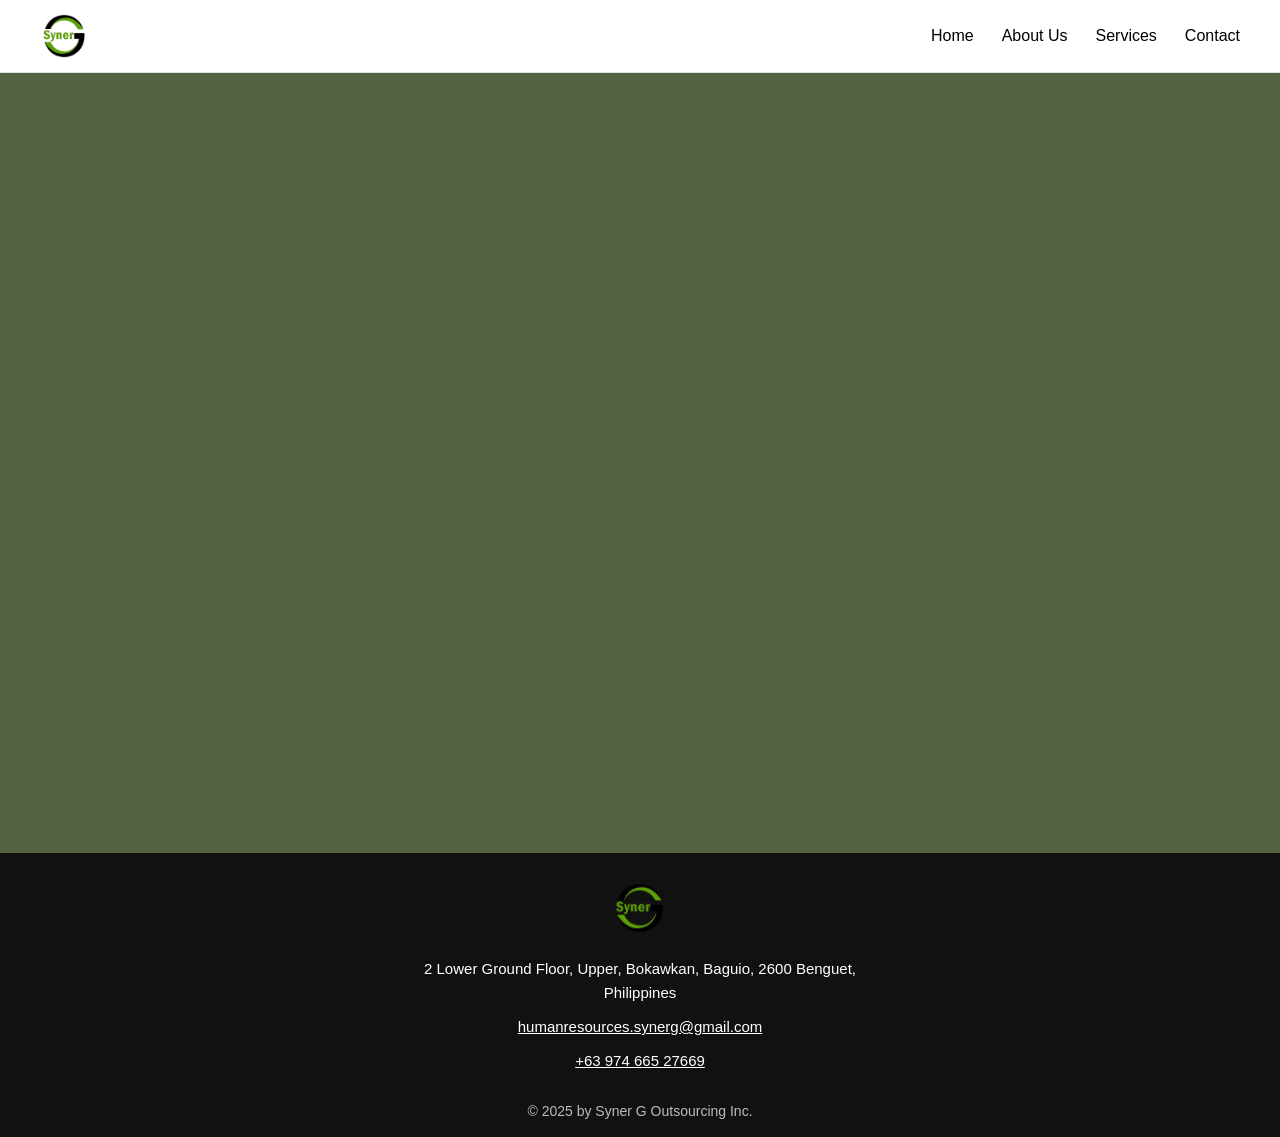
==== pages/index.html @ f69adabb "Updated" ====
<!DOCTYPE html>
<html lang="en">
  <head>
    <meta charset="UTF-8" />
    <meta name="viewport" content="width=device-width, initial-scale=1.0" />
    <title>Syner G Outsourcing Inc.</title>

    <link rel="stylesheet" href="../styles/dashboard.css" />
    <link rel="stylesheet" href="../styles/main.css" />
    <script defer src="../scripts/main.js"></script>
  </head>

  <body>
    <header class="site-header">
      <div class="header-container">
        <div class="logo">
          <img src="logo.png" alt="Syner G Outsourcing Inc. Logo" />
        </div>

        <button class="menu-btn" aria-label="Open menu">☰</button>

        <nav class="nav-menu">
          <button class="drawer-close" aria-label="Close menu">→</button>
          <a>Home</a>
          <a href="about.html">About Us</a>
          <a href="services.html">Services</a>
          <a href="contact.html">Contact</a>
        </nav>
      </div>
    </header>

    <!-- EMPTY BODY AREA (shows dark green background) -->
    <main class="page-spacer"></main>

    <footer class="site-footer">
      <div class="footer-container">
        <div class="footer-logo">
          <img src="logo.png" alt="Syner G Outsourcing Inc. Logo" />
        </div>

        <div class="footer-details">
          <p>
            2 Lower Ground Floor, Upper, Bokawkan, Baguio, 2600 Benguet,<br />
            Philippines
          </p>

          <p>
            <a href="mailto:humanresources.synerg@gmail.com">
              humanresources.synerg@gmail.com
            </a>
          </p>

          <p>
            <a href="tel:+6397466527669">+63 974 665 27669</a>
          </p>
        </div>

        <div class="footer-copy">
          <p>© 2025 by Syner G Outsourcing Inc.</p>
        </div>
      </div>
    </footer>
  </body>
</html>
---- styles/dashboard.css ----
/* ===== Base / Reset ===== */
* {
  margin: 0;
  padding: 0;
  box-sizing: border-box;
}

html { scroll-behavior: smooth; }

body {
  font-family: Arial, sans-serif;
  background-color: #536341; /* DARK GREEN BODY */
}

/* ===== Header ===== */
.site-header {
  background: #fff; /* WHITE header */
  padding: 14px 22px;
  border-bottom: 1px solid #e0e0e0;
}

.header-container {
  max-width: 1200px;
  margin: 0 auto;
  display: flex;
  align-items: center;
  justify-content: space-between;
  gap: 16px;
}

/* Logo */
.logo img {
  height: 44px;
  width: auto;
  display: block;
}

/* Desktop Navigation */
.nav-menu {
  display: flex;
  align-items: center;
  gap: 28px;
}

.nav-menu a {
  color: #000; /* BLACK text */
  text-decoration: none;
  font-size: 16px;
  font-weight: 500;
  white-space: nowrap;
}

.nav-menu a:hover {
  color: #536341; /* dark green hover */
}

/* Hamburger Button */
.menu-btn {
  display: none;
  background: transparent;
  border: 0;
  color: #000; /* BLACK burger */
  font-size: 28px;
  cursor: pointer;
  line-height: 1;
}

/* Hide drawer close button by default (desktop/fullscreen) */
.drawer-close {
  display: none;
}

.page-spacer {
  min-height: calc(100vh - 120px); /* MORE green body space */
}


/* ===== Footer ===== */
.site-footer {
  background: #111;
  color: #fff;
  padding: 30px 22px 18px; /* SHORTER footer */
}


.footer-container {
  max-width: 1200px;
  margin: 0 auto;
  text-align: center;
}

.footer-logo img {
  height: 50px;
  margin-bottom: 20px;
}

.footer-details p {
  margin-bottom: 10px;
  font-size: 15px;
  line-height: 1.6;
}

.footer-details a {
  color: #fff;
  text-decoration: underline;
}

.footer-details a:hover {
  color: #00bcd4;
}

.footer-copy {
  margin-top: 30px;
  font-size: 14px;
  color: #bbb;
}

/* ===== Responsive Footer ===== */
@media (max-width: 768px) {
  .site-footer {
    padding: 50px 16px 25px;
  }

  .footer-details p {
    font-size: 14px;
  }
}

/* ===== Arrow Slide Animation ===== */
@keyframes arrow-slide {
  0%   { transform: translateX(0); }
  40%  { transform: translateX(6px); }
  70%  { transform: translateX(-3px); }
  100% { transform: translateX(0); }
}

/* ===== Mobile Glass Drawer ===== */
@media (max-width: 768px) {

  .menu-btn { display: block; }

  /* Drawer */
  .nav-menu {
    position: fixed;
    top: 0;
    right: 0;

    height: 100vh;
    width: 260px;

    /* GLASS EFFECT (lighter) */
    background: rgba(0, 0, 0, 0.30);
    backdrop-filter: blur(18px);
    -webkit-backdrop-filter: blur(18px);

    padding: 90px 20px 20px;
    display: flex;
    flex-direction: column;
    gap: 18px;

    /* Closed state */
    transform: translateX(100%);
    transition: transform 0.35s ease;

    border-left: 1px solid rgba(255, 255, 255, 0.15);
    box-shadow: -10px 0 30px rgba(0, 0, 0, 0.5);

    z-index: 9999;
  }

  /* Open drawer */
  .nav-menu.open {
    transform: translateX(0);
  }

  /* Mobile links in drawer */
  .nav-menu a {
    color: #fff;
    font-size: 18px;
    padding: 6px 0;
  }

  /* ===== Drawer Close Arrow ===== */
  .nav-menu .drawer-close {
    display: block;
    position: absolute;
    top: 20px;
    left: 16px;

    background: transparent;
    border: none;
    color: #fff;
    font-size: 26px;
    cursor: pointer;

    padding: 6px 10px;
    border-radius: 8px;

    /* hidden while drawer is closed */
    opacity: 0;
    pointer-events: none;

    transition: opacity 0.2s ease;
  }

  /* Arrow visible ONLY when drawer is open */
  .nav-menu.open .drawer-close {
    opacity: 1;
    pointer-events: auto;
    animation: arrow-slide 1.6s ease-in-out infinite;
  }

  .nav-menu.open .drawer-close:hover {
    animation-play-state: paused;
    background: rgba(255, 255, 255, 0.15);
  }
}
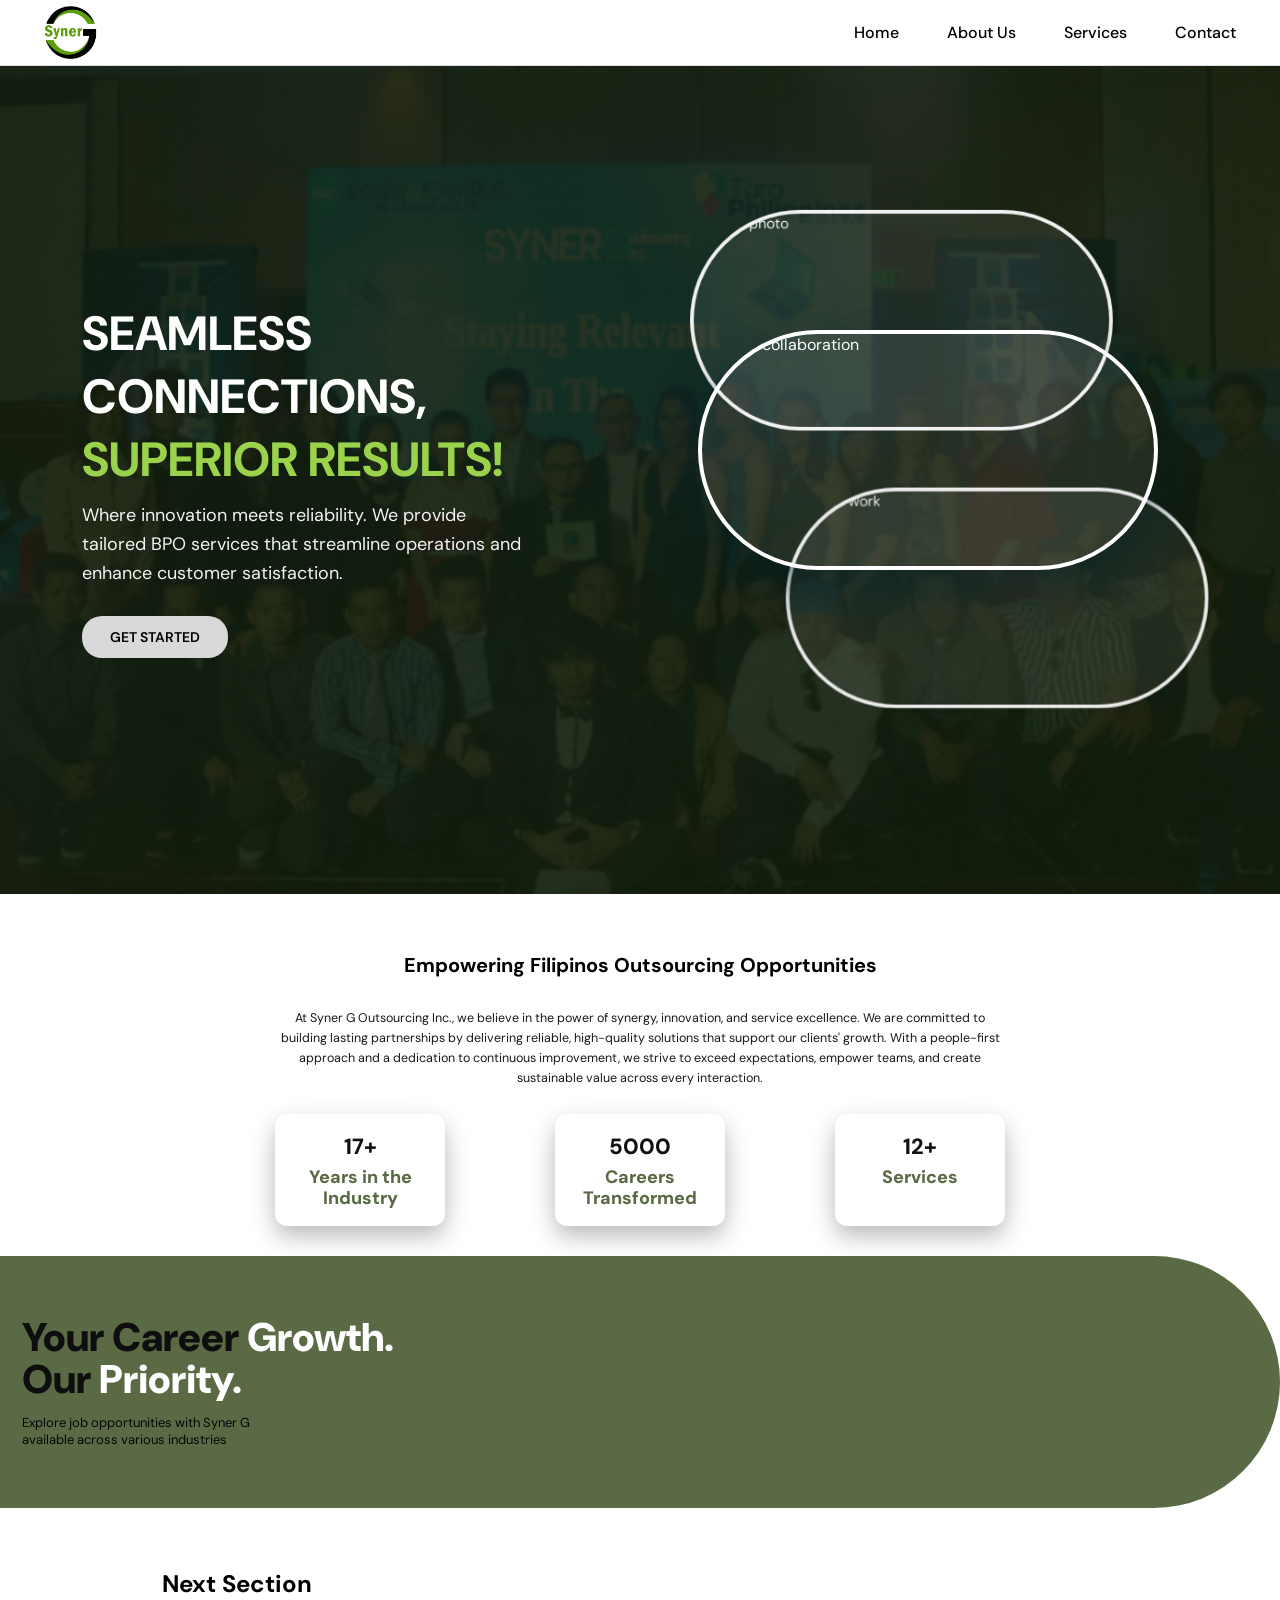
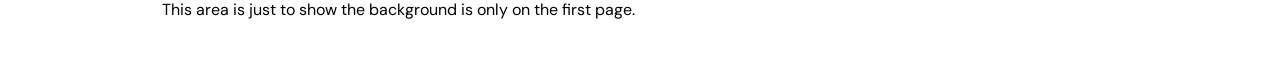
==== commit 4876bf28: "updated website frontend" ====
--- a/pages/index.html
+++ b/pages/index.html
@@ -5,12 +5,132 @@
     <meta name="viewport" content="width=device-width, initial-scale=1.0" />
     <title>Syner G Outsourcing Inc.</title>
 
+    <!-- DM Sans -->
+    <link rel="preconnect" href="https://fonts.googleapis.com" />
+    <link rel="preconnect" href="https://fonts.gstatic.com" crossorigin />
+    <link
+      href="https://fonts.googleapis.com/css2?family=DM+Sans:wght@400;500;600;700&display=swap"
+      rel="stylesheet"
+    />
+
+    <!-- Main CSS -->
     <link rel="stylesheet" href="../styles/dashboard.css" />
-    <link rel="stylesheet" href="../styles/main.css" />
+
+    <!-- ===== STACKED OVAL CARD SLIDER CSS ===== -->
+    <style>
+      /* Make hero text + slider side-by-side */
+      .hero-wrapper {
+        display: flex;
+        align-items: center;
+        justify-content: space-between;
+        width: 100%;
+        gap: 40px;
+      }
+
+      .l-realise-slider-card-block {
+        position: relative;
+        transform-style: preserve-3d;
+        perspective: 900px;
+
+        margin-top: 140px; /* ✅ moves the whole stack down */
+      }
+
+      /* Wrap with enough space for stacked layout */
+      .card-block-wrap {
+        position: relative;
+        width: 560px;
+        height: 440px;
+        transform-style: preserve-3d;
+      }
+
+      /* Cards */
+      .card {
+        position: absolute;
+        width: 460px;
+        height: 240px;
+
+        /* Oval / pill like Figma */
+        border-radius: 9999px;
+
+        overflow: hidden;
+        cursor: pointer;
+
+        transition: transform 0.6s ease, box-shadow 0.4s ease, filter 0.4s ease;
+        will-change: transform;
+
+        /* soft outline like design */
+        border: 4px solid rgb(255, 255, 255);
+        background: rgba(255, 255, 255, 0.08);
+      }
+
+      .card img {
+        width: 100%;
+        height: 100%;
+        object-fit: cover;
+      }
+
+      /* ===== STACKED POSITIONS ===== */
+      .pos-top {
+        transform: translate3d(-30px, -140px, -40px) scale(0.96);
+        z-index: 1;
+        filter: brightness(0.95);
+        box-shadow: none;
+      }
+
+      .pos-mid {
+        transform: translate3d(0px, 0px, 0px) scale(1);
+        z-index: 3;
+        filter: brightness(1);
+        box-shadow: 0 20px 50px rgba(0, 34, 45, 0.5);
+      }
+
+      .pos-bot {
+        transform: translate3d(70px, 150px, -40px) scale(0.96);
+        z-index: 2;
+        filter: brightness(0.92);
+        box-shadow: none;
+      }
+
+      /* ✅ Responsive: stack slider under text */
+      @media (max-width: 992px) {
+        .hero-wrapper {
+          flex-direction: column;
+          align-items: flex-start;
+        }
+
+        .card-block-wrap {
+          margin-top: 30px;
+          width: 100%;
+          max-width: 560px;
+        }
+
+        .card {
+          width: 420px;
+          height: 220px;
+        }
+      }
+
+      @media (max-width: 520px) {
+        .card {
+          width: 330px;
+          height: 190px;
+        }
+
+        .pos-top {
+          transform: translate3d(-10px, -120px, -40px) scale(0.96);
+        }
+        .pos-bot {
+          transform: translate3d(30px, 130px, -40px) scale(0.96);
+        }
+      }
+    </style>
+
+    <!-- Your main.js handles burger menu -->
     <script defer src="../scripts/main.js"></script>
   </head>
 
   <body>
+    <!-- ===== HEADER ===== -->
     <header class="site-header">
       <div class="header-container">
         <div class="logo">
@@ -19,9 +139,9 @@
 
         <button class="menu-btn" aria-label="Open menu">☰</button>
 
-        <nav class="nav-menu">
+        <nav class="nav-menu" aria-label="Main navigation">
           <button class="drawer-close" aria-label="Close menu">→</button>
-          <a>Home</a>
+          <a href="index.html">Home</a>
           <a href="about.html">About Us</a>
           <a href="services.html">Services</a>
           <a href="contact.html">Contact</a>
@@ -29,36 +149,165 @@
       </div>
     </header>
 
-    <!-- EMPTY BODY AREA (shows dark green background) -->
-    <main class="page-spacer"></main>
-
-    <footer class="site-footer">
-      <div class="footer-container">
-        <div class="footer-logo">
-          <img src="logo.png" alt="Syner G Outsourcing Inc. Logo" />
-        </div>
-
-        <div class="footer-details">
-          <p>
-            2 Lower Ground Floor, Upper, Bokawkan, Baguio, 2600 Benguet,<br />
-            Philippines
-          </p>
-
-          <p>
-            <a href="mailto:humanresources.synerg@gmail.com">
-              humanresources.synerg@gmail.com
-            </a>
-          </p>
-
-          <p>
-            <a href="tel:+6397466527669">+63 974 665 27669</a>
-          </p>
-        </div>
-
-        <div class="footer-copy">
-          <p>© 2025 by Syner G Outsourcing Inc.</p>
+    <!-- ===== HERO SECTION ===== -->
+    <section class="first-page">
+      <div class="first-page-content hero-layout">
+        <div class="hero-wrapper">
+          <!-- TEXT -->
+          <div class="hero-text">
+            <h1>
+              SEAMLESS<br />
+              CONNECTIONS,<br />
+              <span>SUPERIOR RESULTS!</span>
+            </h1>
+
+            <p>
+              Where innovation meets reliability. We provide<br />
+              tailored BPO services that streamline operations and<br />
+              enhance customer satisfaction.
+            </p>
+
+            <a href="services.html" class="hero-btn">GET STARTED</a>
+          </div>
+
+          <!-- ===== STACKED OVAL SLIDER ===== -->
+          <div class="l-realise-slider-card-block">
+            <div class="card-block-wrap">
+              <div class="card" id="first">
+                <img
+                  src="https://images.unsplash.com/photo-1522071820081-009f0129c71c?w=1200"
+                  alt="Team collaboration"
+                />
+              </div>
+
+              <div class="card" id="second">
+                <img
+                  src="https://images.unsplash.com/photo-1521737711867-e3b97375f902?w=1200"
+                  alt="Team photo"
+                />
+              </div>
+
+              <div class="card" id="third">
+                <img
+                  src="https://images.unsplash.com/photo-1498050108023-c5249f4df085?w=1200"
+                  alt="Office work"
+                />
+              </div>
+            </div>
+          </div>
         </div>
       </div>
-    </footer>
+    </section>
+
+    <section class="about-figma">
+      <div class="about-panel">
+        <div class="about-inner">
+          <h2 class="about-title">
+            Empowering Filipinos Outsourcing Opportunities
+          </h2>
+
+          <p class="about-desc">
+            At Syner G Outsourcing Inc., we believe in the power of synergy,
+            innovation, and service excellence. We are committed to building
+            lasting partnerships by delivering reliable, high-quality solutions
+            that support our clients' growth. With a people-first approach and a
+            dedication to continuous improvement, we strive to exceed
+            expectations, empower teams, and create sustainable value across
+            every interaction.
+          </p>
+
+          <div class="about-stats">
+            <div class="stat-card">
+              <div class="stat-num">17+</div>
+              <div class="stat-label">Years in the<br />Industry</div>
+            </div>
+
+            <div class="stat-card">
+              <div class="stat-num">5000</div>
+              <div class="stat-label">Careers<br />Transformed</div>
+            </div>
+
+            <div class="stat-card">
+              <div class="stat-num">12+</div>
+              <div class="stat-label">Services</div>
+            </div>
+          </div>
+
+          <div class="about-banner">
+            <h3 class="banner-title">
+              <span class="banner-dark">Your Career</span>
+              <span class="banner-light">Growth.</span><br />
+              <span class="banner-dark">Our</span>
+              <span class="banner-light">Priority.</span>
+            </h3>
+            <p class="banner-sub">
+              Explore job opportunities with Syner G<br />
+              available across various industries
+            </p>
+          </div>
+        </div>
+      </div>
+    </section>
+
+    <!-- Optional next section -->
+    <section class="next-section">
+      <h2>Next Section</h2>
+      <p>This area is just to show the background is only on the first page.</p>
+    </section>
+
+    <!-- ===== STACKED SLIDER JS ===== -->
+    <script>
+      // order = [mid, top, bot]
+      let order = ["first", "second", "third"];
+      let autoRotate;
+
+      function applyPositions() {
+        const [mid, top, bot] = order;
+
+        ["first", "second", "third"].forEach((id) => {
+          const el = document.getElementById(id);
+          el.classList.remove("pos-top", "pos-mid", "pos-bot");
+        });
+
+        document.getElementById(mid).classList.add("pos-mid");
+        document.getElementById(top).classList.add("pos-top");
+        document.getElementById(bot).classList.add("pos-bot");
+      }
+
+      // rotate: top -> mid, bot -> top, mid -> bot (nice alternating cycle)
+      function nextLayout() {
+        order = [order[1], order[2], order[0]];
+        applyPositions();
+      }
+
+      function startAutoRotate() {
+        stopAutoRotate();
+        autoRotate = setInterval(nextLayout, 2500);
+      }
+
+      function stopAutoRotate() {
+        if (autoRotate) clearInterval(autoRotate);
+      }
+
+      // init
+      applyPositions();
+      startAutoRotate();
+
+      // hover brings card to front
+      ["first", "second", "third"].forEach((id) => {
+        document.getElementById(id).addEventListener("mouseenter", () => {
+          stopAutoRotate();
+
+          const others = order.filter((x) => x !== id);
+          order = [id, others[0], others[1]];
+          applyPositions();
+        });
+      });
+
+      // resume on mouse leave
+      document
+        .querySelector(".card-block-wrap")
+        .addEventListener("mouseleave", startAutoRotate);
+    </script>
   </body>
 </html>
--- a/styles/dashboard.css
+++ b/styles/dashboard.css
@@ -8,15 +8,20 @@
 html { scroll-behavior: smooth; }
 
 body {
-  font-family: Arial, sans-serif;
-  background-color: #536341; /* DARK GREEN BODY */
-}
+  font-family: 'DM Sans', sans-serif;
+  min-height: 100vh;
+  background: #fff;
+}
+
 
 /* ===== Header ===== */
 .site-header {
-  background: #fff; /* WHITE header */
-  padding: 14px 22px;
+  background: #fff;
+  padding: 5px 22px;
   border-bottom: 1px solid #e0e0e0;
+  position: sticky;
+  top: 0;
+  z-index: 100;
 }
 
 .header-container {
@@ -30,7 +35,7 @@
 
 /* Logo */
 .logo img {
-  height: 44px;
+  height: 55px;
   width: auto;
   display: block;
 }
@@ -39,11 +44,15 @@
 .nav-menu {
   display: flex;
   align-items: center;
-  gap: 28px;
-}
-
+  gap: 40px;   /* ⬅ more breathing room */
+}
 .nav-menu a {
-  color: #000; /* BLACK text */
+  padding: 8px 4px;
+}
+
+
+.nav-menu a {
+  color: #000;
   text-decoration: none;
   font-size: 16px;
   font-weight: 500;
@@ -51,7 +60,7 @@
 }
 
 .nav-menu a:hover {
-  color: #536341; /* dark green hover */
+  color: #536341;
 }
 
 /* Hamburger Button */
@@ -59,74 +68,17 @@
   display: none;
   background: transparent;
   border: 0;
-  color: #000; /* BLACK burger */
+  color: #000;
   font-size: 28px;
   cursor: pointer;
-  line-height: 1;
-}
-
-/* Hide drawer close button by default (desktop/fullscreen) */
+}
+
+/* Close button hidden on desktop */
 .drawer-close {
   display: none;
 }
 
-.page-spacer {
-  min-height: calc(100vh - 120px); /* MORE green body space */
-}
-
-
-/* ===== Footer ===== */
-.site-footer {
-  background: #111;
-  color: #fff;
-  padding: 30px 22px 18px; /* SHORTER footer */
-}
-
-
-.footer-container {
-  max-width: 1200px;
-  margin: 0 auto;
-  text-align: center;
-}
-
-.footer-logo img {
-  height: 50px;
-  margin-bottom: 20px;
-}
-
-.footer-details p {
-  margin-bottom: 10px;
-  font-size: 15px;
-  line-height: 1.6;
-}
-
-.footer-details a {
-  color: #fff;
-  text-decoration: underline;
-}
-
-.footer-details a:hover {
-  color: #00bcd4;
-}
-
-.footer-copy {
-  margin-top: 30px;
-  font-size: 14px;
-  color: #bbb;
-}
-
-/* ===== Responsive Footer ===== */
-@media (max-width: 768px) {
-  .site-footer {
-    padding: 50px 16px 25px;
-  }
-
-  .footer-details p {
-    font-size: 14px;
-  }
-}
-
-/* ===== Arrow Slide Animation ===== */
+/* ===== Arrow Animation ===== */
 @keyframes arrow-slide {
   0%   { transform: translateX(0); }
   40%  { transform: translateX(6px); }
@@ -134,84 +86,296 @@
   100% { transform: translateX(0); }
 }
 
-/* ===== Mobile Glass Drawer ===== */
+/* ===== FIRST PAGE BACKGROUND (BLUR + GREEN TINT) ===== */
+.first-page {
+  position: relative;
+  min-height: calc(100vh - 72px);
+  overflow: hidden;
+}
+
+/* ===== HERO LAYOUT ===== */
+.hero-layout {
+  display: flex;
+  align-items: center;
+  justify-content: flex-start;
+
+  padding-left: 0;      /* remove padding */
+  margin-left: 60px;    /* ✅ balanced left spacing */
+}
+
+
+.hero-text {
+  max-width: 520px;
+  text-align: left;
+}
+
+.hero-text h1,
+.hero-text p {
+  text-align: left;
+}
+
+.hero-text h1 span {
+  color: #9AD24B;
+}
+
+/* Paragraph */
+.hero-text p {
+  font-size: 16px;
+  line-height: 1.6;
+  opacity: 0.95;
+  margin-bottom: 28px;
+}
+
+/* Button */
+.hero-btn {
+  display: inline-block;
+  padding: 12px 28px;
+  background: #d9d9d9;
+  color: #000;
+  font-size: 14px;
+  font-weight: 600;
+  border-radius: 20px;
+  text-decoration: none;
+  transition: all 0.3s ease;
+}
+
+.hero-btn:hover {
+  background: #9AD24B;
+  color: #000;
+  transform: translateY(-1px);
+}
+
+/* Background image (blurred) */
+.first-page::before {
+  content: "";
+  position: absolute;
+  inset: 0;
+  background-image: url("../pictures/event.jpg");
+  background-size: cover;
+  background-position: center;
+  background-repeat: no-repeat;
+  filter: blur(1px);
+  transform: scale(1.06);
+  z-index: 0;
+}
+
+/* Green tint overlay */
+.first-page::after {
+  content: "";
+  position: absolute;
+  inset: 0;
+  background: rgba(17, 30, 13, 0.9);
+  z-index: 1;
+}
+
+/* Content stays sharp */
+.first-page-content {
+  position: relative;
+  z-index: 2;
+  min-height: calc(100vh - 72px);
+  padding: 40px 22px;
+
+  display: flex;
+  flex-direction: column;
+
+  align-items: flex-start;  /* ✅ was center */
+  justify-content: center;
+
+  text-align: left;         /* ✅ was center */
+  color: #fff;
+}
+
+.first-page-content h1 {
+  font-size: clamp(28px, 4vw, 48px);
+  margin-bottom: 10px;
+}
+
+.first-page-content p {
+  font-size: clamp(14px, 2vw, 18px);
+  opacity: 0.95;
+}
+
+/* Optional next section */
+.next-section {
+  padding: 60px 22px;
+  max-width: 1000px;
+  margin: 0 auto;
+}
+
+/* ✅ MOBILE ONLY */
 @media (max-width: 768px) {
-
-  .menu-btn { display: block; }
-
-  /* Drawer */
+  .hero-layout {
+    justify-content: flex-start;
+    margin-left: 24px;   /* ✅ comfortable mobile margin */
+    margin-right: 16px;
+  }
+  
+
+  .hero-text {
+    text-align: left;
+  }
+
+  .menu-btn {
+    display: block;
+  }
+
   .nav-menu {
     position: fixed;
     top: 0;
     right: 0;
-
     height: 100vh;
     width: 260px;
-
-    /* GLASS EFFECT (lighter) */
     background: rgba(0, 0, 0, 0.30);
     backdrop-filter: blur(18px);
-    -webkit-backdrop-filter: blur(18px);
-
-    padding: 90px 20px 20px;
-    display: flex;
+    padding: 90px 20px;
     flex-direction: column;
     gap: 18px;
-
-    /* Closed state */
     transform: translateX(100%);
     transition: transform 0.35s ease;
-
-    border-left: 1px solid rgba(255, 255, 255, 0.15);
-    box-shadow: -10px 0 30px rgba(0, 0, 0, 0.5);
-
     z-index: 9999;
   }
 
-  /* Open drawer */
-  .nav-menu.open {
-    transform: translateX(0);
-  }
-
-  /* Mobile links in drawer */
+  .nav-menu.open { transform: translateX(0); }
+
   .nav-menu a {
     color: #fff;
     font-size: 18px;
-    padding: 6px 0;
-  }
-
-  /* ===== Drawer Close Arrow ===== */
-  .nav-menu .drawer-close {
+  }
+
+  .drawer-close {
     display: block;
     position: absolute;
     top: 20px;
     left: 16px;
-
     background: transparent;
     border: none;
     color: #fff;
     font-size: 26px;
     cursor: pointer;
-
-    padding: 6px 10px;
-    border-radius: 8px;
-
-    /* hidden while drawer is closed */
-    opacity: 0;
-    pointer-events: none;
-
-    transition: opacity 0.2s ease;
-  }
-
-  /* Arrow visible ONLY when drawer is open */
-  .nav-menu.open .drawer-close {
-    opacity: 1;
-    pointer-events: auto;
-    animation: arrow-slide 1.6s ease-in-out infinite;
-  }
-
-  .nav-menu.open .drawer-close:hover {
-    animation-play-state: paused;
-    background: rgba(255, 255, 255, 0.15);
-  }
-}
+    animation: arrow-slide 1.6s infinite;
+  }
+}
+
+/* ===== FIGMA ABOUT SECTION (MATCH SCREENSHOT) ===== */
+.about-figma{
+  width: 100%;
+  padding: 0;          /* ✅ remove side padding */
+  margin: 0;           /* ✅ remove margins */
+}
+
+
+.about-inner {
+  max-width: 1100px;
+  margin: 0 auto;
+  padding: 40px 22px 0;
+}
+
+
+.about-panel{
+  width: 100%;
+  margin: 0;           /* ✅ no auto-centering gap */
+  border-radius: 0;    /* optional: remove rounded outer corners */
+}
+
+
+/* Top title strip look */
+.about-title{
+  padding: 18px 18px 12px;
+  font-size: 20px;
+  text-align: center;
+  font-weight: 700;
+  background: rgba(255,255,255,0.06);
+}
+
+/* Paragraph */
+.about-desc{
+  max-width: 780px;
+  text-align: center;
+  margin: 18px auto 0;
+  padding: 0 22px;
+  font-size: 12.5px;
+  line-height: 1.6;
+  opacity: 0.9;
+}
+
+/* Stats row */
+.about-stats{
+  margin: 26px 0 30px;
+  display: flex;
+  justify-content: center;
+  gap: 110px;                  /* big spacing like screenshot */
+  flex-wrap: wrap;
+  padding: 0 22px;
+}
+
+.stat-card{
+  width: 170px;
+  background: #fff;
+  color: #111;
+  border-radius: 12px;
+  padding: 18px 14px;
+  box-shadow: 0 10px 25px rgba(0,0,0,0.28);
+}
+
+.stat-num{
+  font-size: 22px;
+  font-weight: 800;
+  text-align: center;
+  margin-bottom: 6px;
+}
+
+.stat-label{
+  font-size: 18px;
+  text-align: center;  
+  font-weight: 800;
+  color: #5A6A45;              /* olive green text */
+  line-height: 1.15;
+}
+
+/* Green banner (big curve on right) */
+.about-banner{
+  width: 100vw;                /* ✅ true edge-to-edge */
+  margin-left: calc(50% - 50vw); /* ✅ breaks out of any container */
+  margin-right: calc(50% - 50vw);
+
+  background: #5A6A45;
+  padding: 60px 22px;
+
+  border-top-left-radius: 0;
+  border-bottom-left-radius: 0;
+  border-top-right-radius: 400px;
+  border-bottom-right-radius: 400px;
+}
+
+
+.banner-title{
+  font-size: 40px;
+  line-height: 1.05;
+  font-weight: 900;
+  margin-bottom: 14px;
+}
+
+.banner-dark{ color: #0e0e0e; }  /* “Your Career” darker */
+.banner-light{ color: #ffffff; }
+
+.banner-sub{
+  margin: 0;
+  font-size: 13px;
+  opacity: 0.95;
+}
+
+/* Responsive */
+@media (max-width: 900px){
+  .about-stats{ gap: 24px; }
+  .banner-title{ font-size: 32px; }
+}
+
+@media (max-width: 520px){
+  .stat-card{ width: 150px; }
+  .stat-label{ font-size: 16px; }
+  .about-banner{
+    border-top-right-radius: 180px;
+    border-bottom-right-radius: 180px;
+  }
+}
+
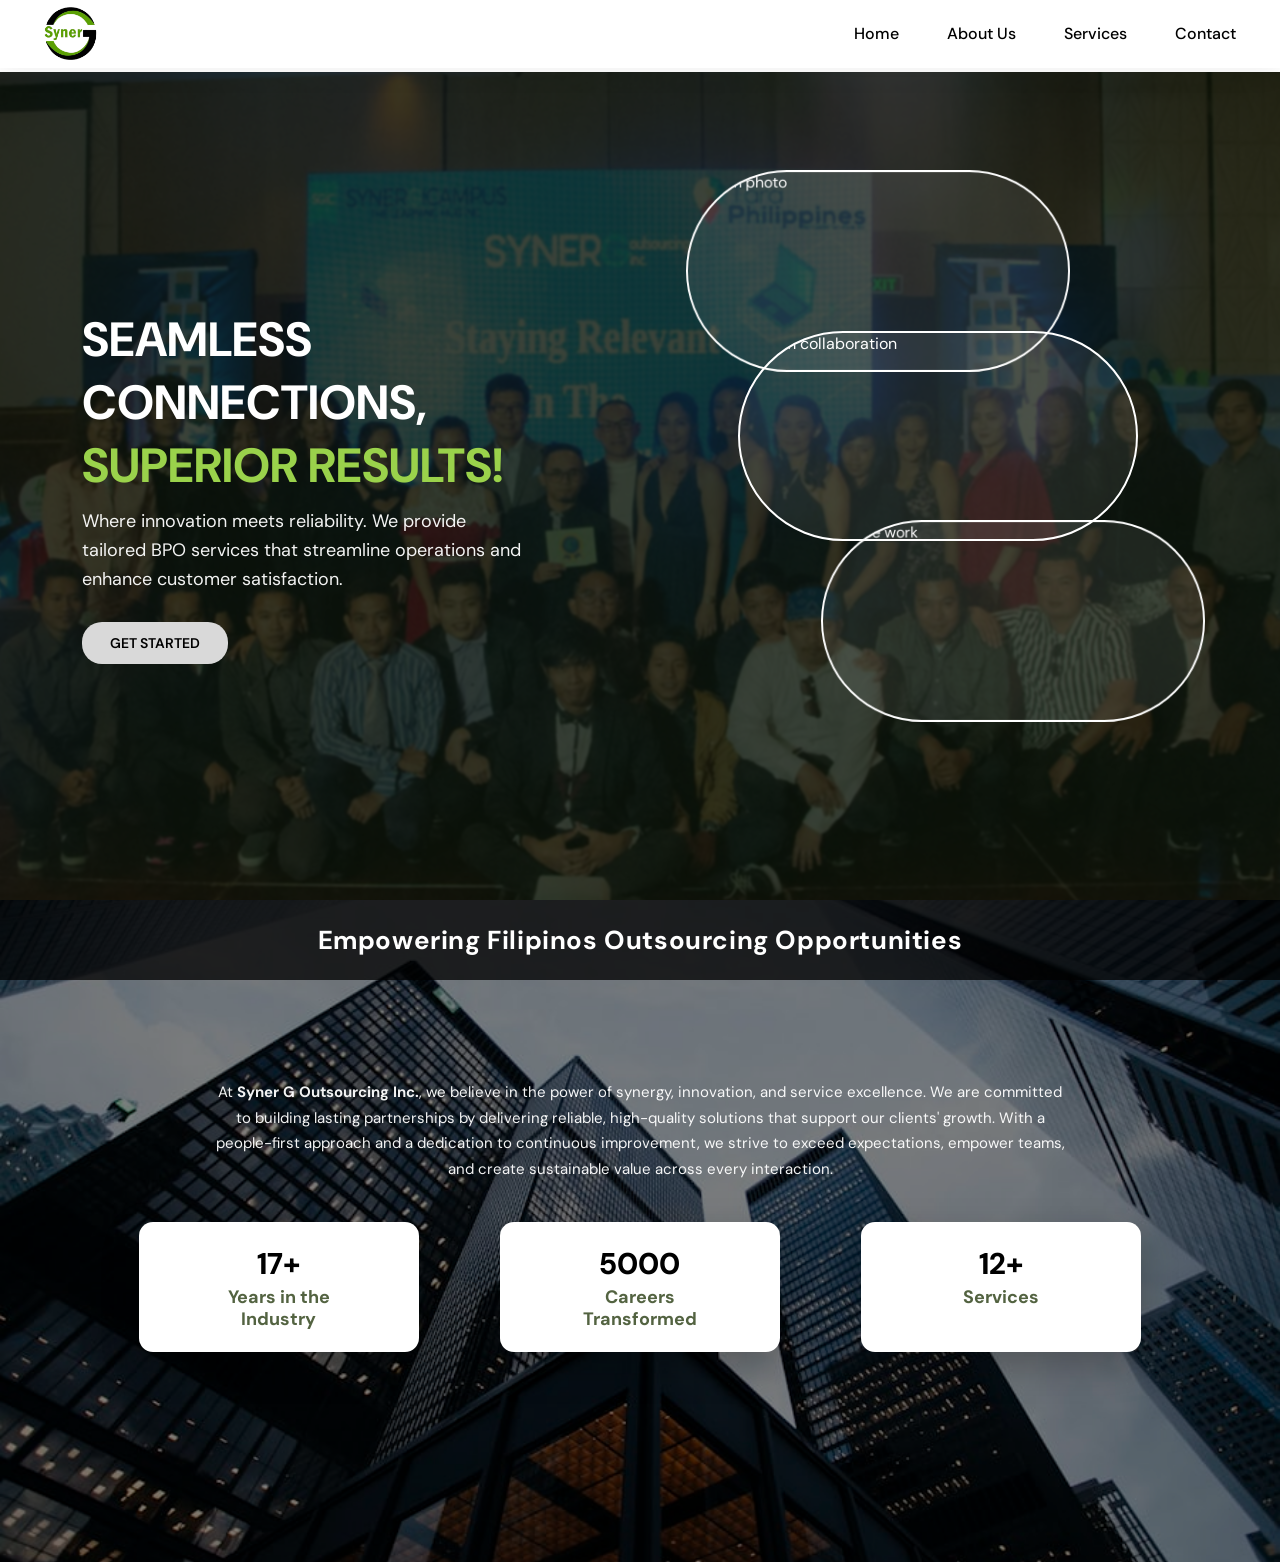
==== commit 75a2a700: "landing page kinda complete" ====
--- a/pages/index.html
+++ b/pages/index.html
@@ -14,6 +14,7 @@
     />
 
     <!-- Main CSS -->
+    <link rel="stylesheet" href="../styles/main.css" />
     <link rel="stylesheet" href="../styles/dashboard.css" />
 
     <!-- ===== STACKED OVAL CARD SLIDER CSS ===== -->
@@ -32,34 +33,29 @@
         transform-style: preserve-3d;
         perspective: 900px;
 
-        margin-top: 140px; /* ✅ moves the whole stack down */
+        margin-top: 170px; /* ✅ moves the whole stack down */
       }
 
       /* Wrap with enough space for stacked layout */
       .card-block-wrap {
-        position: relative;
-        width: 560px;
-        height: 440px;
-        transform-style: preserve-3d;
-      }
-
-      /* Cards */
+        width: 520px; /* ⬅ was 560px */
+        height: 480px; /* ⬅ was 540px */
+      }
+
       .card {
         position: absolute;
-        width: 460px;
-        height: 240px;
-
-        /* Oval / pill like Figma */
+        width: 400px; /* ⬅ smaller width */
+        height: 210px; /* ⬅ smaller height */
+
         border-radius: 9999px;
-
         overflow: hidden;
-        cursor: pointer;
-
-        transition: transform 0.6s ease, box-shadow 0.4s ease, filter 0.4s ease;
+        cursor: default;
+
+        transition: transform 0.6s ease, box-shadow 0.4s ease, filter 0.4s ease,
+          opacity 0.6s ease;
         will-change: transform;
 
-        /* soft outline like design */
-        border: 4px solid rgb(255, 255, 255);
+        border: 2px solid #fff;
         background: rgba(255, 255, 255, 0.08);
       }
 
@@ -69,58 +65,104 @@
         object-fit: cover;
       }
 
-      /* ===== STACKED POSITIONS ===== */
+      /* ===== STACKED POSITIONS (DESKTOP) ===== */
       .pos-top {
-        transform: translate3d(-30px, -140px, -40px) scale(0.96);
-        z-index: 1;
-        filter: brightness(0.95);
-        box-shadow: none;
+        transform: translate3d(-60px, -165px, -40px) scale(0.96);
       }
 
       .pos-mid {
         transform: translate3d(0px, 0px, 0px) scale(1);
-        z-index: 3;
-        filter: brightness(1);
-        box-shadow: 0 20px 50px rgba(0, 34, 45, 0.5);
       }
 
       .pos-bot {
-        transform: translate3d(70px, 150px, -40px) scale(0.96);
-        z-index: 2;
-        filter: brightness(0.92);
-        box-shadow: none;
-      }
-
-      /* ✅ Responsive: stack slider under text */
+        transform: translate3d(75px, 185px, -40px) scale(0.96);
+      }
+
+      /* ✅ Tablet sizing */
       @media (max-width: 992px) {
+        .card {
+          width: 360px;
+          height: 190px;
+        }
+      }
+
+      /* ✅ MOBILE: center + faded sides carousel */
+      @media (max-width: 768px) {
         .hero-wrapper {
           flex-direction: column;
           align-items: flex-start;
+          justify-content: flex-start;
+          gap: 22px;
+          width: 100%;
+        }
+
+        .l-realise-slider-card-block {
+          margin-top: 18px; /* remove big top push */
+          width: 100%;
+          perspective: none;
+          transform-style: flat;
         }
 
         .card-block-wrap {
-          margin-top: 30px;
           width: 100%;
-          max-width: 560px;
+          height: 240px;
+          position: relative;
+          overflow: hidden;
+          display: block;
         }
 
         .card {
-          width: 420px;
-          height: 220px;
-        }
-      }
-
+          position: absolute;
+          top: 50%;
+          left: 50%;
+          width: 320px;
+          height: 170px;
+          border-radius: 9999px;
+          border: 2px solid #fff;
+        }
+
+        .m-center {
+          transform: translate(-50%, -50%) scale(1);
+          opacity: 1;
+          filter: none;
+          z-index: 3;
+        }
+
+        .m-left {
+          transform: translate(-50%, -50%) translateX(-78%) scale(0.78);
+          opacity: 0.45;
+          filter: blur(0.2px);
+          z-index: 2;
+        }
+
+        .m-right {
+          transform: translate(-50%, -50%) translateX(78%) scale(0.78);
+          opacity: 0.45;
+          filter: blur(0.2px);
+          z-index: 2;
+        }
+
+        /* disable desktop transforms on mobile */
+        .pos-top,
+        .pos-mid,
+        .pos-bot {
+          transform: none !important;
+        }
+      }
+
+      /* Extra small phones */
       @media (max-width: 520px) {
         .card {
-          width: 330px;
-          height: 190px;
-        }
-
-        .pos-top {
-          transform: translate3d(-10px, -120px, -40px) scale(0.96);
-        }
-        .pos-bot {
-          transform: translate3d(30px, 130px, -40px) scale(0.96);
+          width: 300px;
+          height: 165px;
+        }
+
+        .m-left {
+          transform: translate(-50%, -50%) translateX(-72%) scale(0.78);
+        }
+
+        .m-right {
+          transform: translate(-50%, -50%) translateX(72%) scale(0.78);
         }
       }
     </style>
@@ -167,10 +209,10 @@
               enhance customer satisfaction.
             </p>
 
-            <a href="services.html" class="hero-btn">GET STARTED</a>
-          </div>
-
-          <!-- ===== STACKED OVAL SLIDER ===== -->
+            <a href="about.html" class="hero-btn">GET STARTED</a>
+          </div>
+
+          <!-- ===== STACKED / MOBILE CAROUSEL ===== -->
           <div class="l-realise-slider-card-block">
             <div class="card-block-wrap">
               <div class="card" id="first">
@@ -199,69 +241,57 @@
       </div>
     </section>
 
-    <section class="about-figma">
-      <div class="about-panel">
-        <div class="about-inner">
-          <h2 class="about-title">
-            Empowering Filipinos Outsourcing Opportunities
-          </h2>
-
-          <p class="about-desc">
-            At Syner G Outsourcing Inc., we believe in the power of synergy,
-            innovation, and service excellence. We are committed to building
-            lasting partnerships by delivering reliable, high-quality solutions
-            that support our clients' growth. With a people-first approach and a
-            dedication to continuous improvement, we strive to exceed
-            expectations, empower teams, and create sustainable value across
-            every interaction.
-          </p>
-
-          <div class="about-stats">
-            <div class="stat-card">
-              <div class="stat-num">17+</div>
-              <div class="stat-label">Years in the<br />Industry</div>
-            </div>
-
-            <div class="stat-card">
-              <div class="stat-num">5000</div>
-              <div class="stat-label">Careers<br />Transformed</div>
-            </div>
-
-            <div class="stat-card">
-              <div class="stat-num">12+</div>
-              <div class="stat-label">Services</div>
-            </div>
-          </div>
-
-          <div class="about-banner">
-            <h3 class="banner-title">
-              <span class="banner-dark">Your Career</span>
-              <span class="banner-light">Growth.</span><br />
-              <span class="banner-dark">Our</span>
-              <span class="banner-light">Priority.</span>
-            </h3>
-            <p class="banner-sub">
-              Explore job opportunities with Syner G<br />
-              available across various industries
-            </p>
+    <!-- ===== SECTION 2: ABOUT + STATS (Figma-like) ===== -->
+    <section class="about-stats">
+      <div class="about-stats__title">
+        <h2>Empowering Filipinos Outsourcing Opportunities</h2>
+      </div>
+
+      <div class="about-stats__container">
+        <p>
+          At <strong>Syner G Outsourcing Inc.</strong>, we believe in the power
+          of synergy, innovation, and service excellence. We are committed to
+          building lasting partnerships by delivering reliable, high-quality
+          solutions that support our clients' growth. With a people-first
+          approach and a dedication to continuous improvement, we strive to
+          exceed expectations, empower teams, and create sustainable value
+          across every interaction.
+        </p>
+
+        <div class="about-stats__grid">
+          <div class="stat-card">
+            <div class="stat-number">17+</div>
+            <div class="stat-text">Years in the<br />Industry</div>
+          </div>
+
+          <div class="stat-card">
+            <div class="stat-number">5000</div>
+            <div class="stat-text">Careers<br />Transformed</div>
+          </div>
+
+          <div class="stat-card">
+            <div class="stat-number">12+</div>
+            <div class="stat-text">Services</div>
           </div>
         </div>
       </div>
     </section>
 
-    <!-- Optional next section -->
-    <section class="next-section">
-      <h2>Next Section</h2>
-      <p>This area is just to show the background is only on the first page.</p>
-    </section>
-
-    <!-- ===== STACKED SLIDER JS ===== -->
+    <!-- ===== SLIDER JS: Desktop stacked + Mobile center/faded carousel ===== -->
     <script>
-      // order = [mid, top, bot]
-      let order = ["first", "second", "third"];
-      let autoRotate;
-
-      function applyPositions() {
+      let order = ["first", "second", "third"]; // desktop uses [mid, top, bot] / mobile uses [center, left, right]
+      let timer;
+
+      function isMobile() {
+        return window.matchMedia("(max-width: 768px)").matches;
+      }
+
+      function clearAll() {
+        if (timer) clearInterval(timer);
+      }
+
+      // ===== DESKTOP (stacked) =====
+      function applyDesktopPositions() {
         const [mid, top, bot] = order;
 
         ["first", "second", "third"].forEach((id) => {
@@ -274,40 +304,56 @@
         document.getElementById(bot).classList.add("pos-bot");
       }
 
-      // rotate: top -> mid, bot -> top, mid -> bot (nice alternating cycle)
-      function nextLayout() {
+      function nextDesktop() {
         order = [order[1], order[2], order[0]];
-        applyPositions();
-      }
-
-      function startAutoRotate() {
-        stopAutoRotate();
-        autoRotate = setInterval(nextLayout, 2500);
-      }
-
-      function stopAutoRotate() {
-        if (autoRotate) clearInterval(autoRotate);
-      }
-
-      // init
-      applyPositions();
-      startAutoRotate();
-
-      // hover brings card to front
-      ["first", "second", "third"].forEach((id) => {
-        document.getElementById(id).addEventListener("mouseenter", () => {
-          stopAutoRotate();
-
-          const others = order.filter((x) => x !== id);
-          order = [id, others[0], others[1]];
-          applyPositions();
+        applyDesktopPositions();
+      }
+
+      function startDesktop() {
+        clearAll();
+        applyDesktopPositions();
+        timer = setInterval(nextDesktop, 2500);
+      }
+
+      // ===== MOBILE (center + faded sides) =====
+      function applyMobilePositions() {
+        const [center, left, right] = order;
+
+        ["first", "second", "third"].forEach((id) => {
+          const el = document.getElementById(id);
+
+          // ✅ remove desktop classes
+          el.classList.remove("pos-top", "pos-mid", "pos-bot");
+
+          // ✅ remove mobile classes
+          el.classList.remove("m-center", "m-left", "m-right");
         });
-      });
-
-      // resume on mouse leave
-      document
-        .querySelector(".card-block-wrap")
-        .addEventListener("mouseleave", startAutoRotate);
+
+        document.getElementById(center).classList.add("m-center");
+        document.getElementById(left).classList.add("m-left");
+        document.getElementById(right).classList.add("m-right");
+      }
+
+      function nextMobile() {
+        // center becomes right, right becomes left, left becomes center
+        order = [order[2], order[0], order[1]];
+        applyMobilePositions();
+      }
+
+      function startMobile() {
+        clearAll();
+        applyMobilePositions();
+        timer = setInterval(nextMobile, 2000);
+      }
+
+      function startCorrectMode() {
+        if (isMobile()) startMobile();
+        else startDesktop();
+      }
+
+      // Init + swap modes on resize
+      startCorrectMode();
+      window.addEventListener("resize", startCorrectMode);
     </script>
   </body>
 </html>
--- a/styles/main.css
+++ b/styles/main.css
@@ -0,0 +1,222 @@
+/* ===== Header ===== */
+/* ===== Glass Header ===== */
+.site-header {
+  position: fixed;
+  top: 0;
+  left: 0;
+  width: 100%;
+  z-index: 100;
+
+  /* Glass effect */
+  background: rgba(255, 255, 255, 0.65);   /* transparency */
+  backdrop-filter: blur(14px) saturate(160%);
+  -webkit-backdrop-filter: blur(14px) saturate(160%);
+
+  /* Subtle depth */
+  border-bottom: 1px solid rgba(255, 255, 255, 0.35);
+  box-shadow: 0 8px 24px rgba(0, 0, 0, 0.05);
+
+  padding: 6px 22px;
+}
+
+
+
+  .header-container {
+    max-width: 1200px;
+    margin: 0 auto;
+    display: flex;
+    align-items: center;
+    justify-content: space-between;
+    gap: 16px;
+  }
+  
+  /* Logo */
+  .logo img {
+    height: 55px;
+    width: auto;
+    display: block;
+  }
+  
+  /* Desktop Navigation */
+  .nav-menu {
+    display: flex;
+    align-items: center;
+    gap: 40px;   /* ⬅ more breathing room */
+  }
+  .nav-menu a {
+    padding: 8px 4px;
+  }
+  
+  
+  .nav-menu a {
+    color: #000;
+    text-decoration: none;
+    font-size: 16px;
+    font-weight: 500;
+    white-space: nowrap;
+  }
+  
+  .nav-menu a:hover {
+    color: #536341;
+  }
+  
+  /* Hamburger Button */
+  .menu-btn {
+    display: none;
+    background: transparent;
+    border: 0;
+    color: #000;
+    font-size: 28px;
+    cursor: pointer;
+  }
+  
+  /* Close button hidden on desktop */
+  .drawer-close {
+    display: none;
+  }
+  
+  /* ===== Arrow Animation ===== */
+  @keyframes arrow-slide {
+    0%   { transform: translateX(0); }
+    40%  { transform: translateX(6px); }
+    70%  { transform: translateX(-3px); }
+    100% { transform: translateX(0); }
+  }
+
+ 
+/* ✅ FIX CLIPPING — MOBILE ONLY (does NOT affect desktop) */
+@media (max-width: 768px) {
+
+  /* ✅ give space on both sides so the peeking cards aren't cut */
+  .first-page .l-realise-slider-card-block{
+    padding-left: 18px;
+    padding-right: 18px;
+  }
+
+  /* ✅ allow side cards to show */
+  .first-page .card-block-wrap{
+    overflow: visible !important;   /* IMPORTANT */
+    width: 100% !important;
+    max-width: 440px;
+    margin: 0 auto;
+  }
+
+  /* ✅ keep cards within that safe area */
+  .first-page .card{
+    max-width: 100%;
+  }
+
+  /* OPTIONAL: bring side cards slightly closer so they fit better */
+  .first-page .m-left{
+    transform: translate(-50%, -50%) translateX(-70%) scale(0.78);
+  }
+  .first-page .m-right{
+    transform: translate(-50%, -50%) translateX(70%) scale(0.78);
+  }
+
+  
+
+  .hero-text {
+    text-align: left;
+  }
+
+  .menu-btn {
+    display: block;
+  }
+
+  .nav-menu {
+    position: fixed;
+    top: 0;
+    right: 0;
+    height: 100vh;
+    width: 260px;
+    background: rgba(0, 0, 0, 0.70);
+    backdrop-filter: blur(30px);
+    padding: 90px 20px;
+    flex-direction: column;
+    gap: 18px;
+    transform: translateX(100%);
+    transition: transform 0.35s ease;
+    z-index: 9999;
+  }
+
+  .nav-menu.open { transform: translateX(0); }
+
+  .nav-menu a {
+    color: #fff;
+    font-size: 18px;
+  }
+
+  .drawer-close {
+    display: block;
+    position: absolute;
+    top: 20px;
+    left: 16px;
+    background: transparent;
+    border: none;
+    color: #fff;
+    font-size: 26px;
+    cursor: pointer;
+    animation: arrow-slide 1.6s infinite;
+  }
+
+  /* ✅ MOBILE: show 3 cards (center + faded sides) */
+.hero-wrapper{
+  flex-direction: column;
+  align-items: flex-start;
+  gap: 22px;
+  width: 100%;
+}
+
+.l-realise-slider-card-block{
+  margin-top: 18px;
+  width: 100%;
+}
+
+/* IMPORTANT: override the “horizontal scroll row” version */
+.card-block-wrap{
+  width: 100%;
+  height: 240px;
+  position: relative;
+  overflow: hidden;
+  display: block;
+}
+
+/* override card sizing for mobile */
+.card{
+  position: absolute;
+  top: 50%;
+  left: 50%;
+  width: 320px;
+  height: 170px;
+  border-radius: 9999px;
+  transition: transform 0.6s ease, opacity 0.6s ease, filter 0.6s ease;
+}
+
+/* ✅ Mobile positions */
+.m-center{
+  transform: translate(-50%, -50%) scale(1);
+  opacity: 1;
+  filter: none;
+  z-index: 3;
+}
+
+.m-left{
+  transform: translate(-50%, -50%) translateX(-78%) scale(0.78);
+  opacity: 0.45;
+  filter: blur(0.2px);
+  z-index: 2;
+}
+
+.m-right{
+  transform: translate(-50%, -50%) translateX(78%) scale(0.78);
+  opacity: 0.45;
+  filter: blur(0.2px);
+  z-index: 2;
+}
+
+/* disable desktop stack transforms on mobile */
+.pos-top, .pos-mid, .pos-bot{
+  transform: none !important;
+}
+}
--- a/styles/dashboard.css
+++ b/styles/dashboard.css
@@ -11,79 +11,12 @@
   font-family: 'DM Sans', sans-serif;
   min-height: 100vh;
   background: #fff;
-}
-
-
-/* ===== Header ===== */
-.site-header {
-  background: #fff;
-  padding: 5px 22px;
-  border-bottom: 1px solid #e0e0e0;
-  position: sticky;
-  top: 0;
-  z-index: 100;
-}
-
-.header-container {
-  max-width: 1200px;
-  margin: 0 auto;
-  display: flex;
-  align-items: center;
-  justify-content: space-between;
-  gap: 16px;
-}
-
-/* Logo */
-.logo img {
-  height: 55px;
-  width: auto;
-  display: block;
-}
-
-/* Desktop Navigation */
-.nav-menu {
-  display: flex;
-  align-items: center;
-  gap: 40px;   /* ⬅ more breathing room */
-}
-.nav-menu a {
-  padding: 8px 4px;
-}
-
-
-.nav-menu a {
-  color: #000;
-  text-decoration: none;
-  font-size: 16px;
-  font-weight: 500;
-  white-space: nowrap;
-}
-
-.nav-menu a:hover {
-  color: #536341;
-}
-
-/* Hamburger Button */
-.menu-btn {
-  display: none;
-  background: transparent;
-  border: 0;
-  color: #000;
-  font-size: 28px;
-  cursor: pointer;
-}
-
-/* Close button hidden on desktop */
-.drawer-close {
-  display: none;
-}
-
-/* ===== Arrow Animation ===== */
-@keyframes arrow-slide {
-  0%   { transform: translateX(0); }
-  40%  { transform: translateX(6px); }
-  70%  { transform: translateX(-3px); }
-  100% { transform: translateX(0); }
+  padding-top: 72px;
+}
+
+html, body {
+  width: 100%;
+  overflow-x: hidden;
 }
 
 /* ===== FIRST PAGE BACKGROUND (BLUR + GREEN TINT) ===== */
@@ -164,7 +97,7 @@
   content: "";
   position: absolute;
   inset: 0;
-  background: rgba(17, 30, 13, 0.9);
+  background: rgba(12, 20, 9, 0.8);
   z-index: 1;
 }
 
@@ -202,180 +135,164 @@
   margin: 0 auto;
 }
 
-/* ✅ MOBILE ONLY */
-@media (max-width: 768px) {
-  .hero-layout {
-    justify-content: flex-start;
-    margin-left: 24px;   /* ✅ comfortable mobile margin */
-    margin-right: 16px;
-  }
+/* FULL-WIDTH BLACK TITLE — FIXED CENTERING + REDUCED HEIGHT */
+.about-stats__title {
+  width: 100vw;
+  margin-left: calc(50% - 50vw);
+
+  background: rgba(0, 0, 0, 0.75); /* stronger contrast */
   
-
-  .hero-text {
-    text-align: left;
-  }
-
-  .menu-btn {
-    display: block;
-  }
-
-  .nav-menu {
-    position: fixed;
-    top: 0;
-    right: 0;
-    height: 100vh;
-    width: 260px;
-    background: rgba(0, 0, 0, 0.30);
-    backdrop-filter: blur(18px);
-    padding: 90px 20px;
-    flex-direction: column;
-    gap: 18px;
-    transform: translateX(100%);
-    transition: transform 0.35s ease;
-    z-index: 9999;
-  }
-
-  .nav-menu.open { transform: translateX(0); }
-
-  .nav-menu a {
-    color: #fff;
-    font-size: 18px;
-  }
-
-  .drawer-close {
-    display: block;
-    position: absolute;
-    top: 20px;
-    left: 16px;
-    background: transparent;
-    border: none;
-    color: #fff;
-    font-size: 26px;
-    cursor: pointer;
-    animation: arrow-slide 1.6s infinite;
-  }
-}
-
-/* ===== FIGMA ABOUT SECTION (MATCH SCREENSHOT) ===== */
-.about-figma{
-  width: 100%;
-  padding: 0;          /* ✅ remove side padding */
-  margin: 0;           /* ✅ remove margins */
-}
-
-
-.about-inner {
+  display: flex;
+  align-items: center;
+  justify-content: center;
+
+  height: 80px;
+  margin-top: -120px;   /* ⬅ pulls the title UP */
+  margin-bottom: 60px; /* ⬅ space before paragraph */
+
+  position: relative;
+  z-index: 2;
+}
+
+
+/* Title text */
+.about-stats__title h2 {
+  margin: 0;
+  font-size: 26px;
+  font-weight: 700;
+  letter-spacing: 0.6px;
+  color: #ffffff;
+}
+.about-stats__container {
+  padding-top: 40px;
+}
+
+
+/* ===== SECTION 2: ABOUT + STATS ===== */
+.about-stats {
+  width: 100%;
+  color: #fff;
+  padding: 120px 0 140px; 
+
+  /* 🔥 background image */
+  background-image: url("../pictures/Bldg.jpg"); /* adjust path if needed */
+  background-size: cover;
+  background-position: center;
+  background-repeat: no-repeat;
+
+  position: relative;
+}
+.about-stats::before {
+  content: "";
+  position: absolute;
+  inset: 0;
+  background: rgba(0, 0, 0, 0.50); /* 👈 LOW opacity black */
+  z-index: 0;
+}
+
+
+.about-stats__container {
   max-width: 1100px;
   margin: 0 auto;
-  padding: 40px 22px 0;
-}
-
-
-.about-panel{
-  width: 100%;
-  margin: 0;           /* ✅ no auto-centering gap */
-  border-radius: 0;    /* optional: remove rounded outer corners */
-}
-
-
-/* Top title strip look */
-.about-title{
-  padding: 18px 18px 12px;
-  font-size: 20px;
+  padding: 40px 22px 70px;
   text-align: center;
+}
+
+.about-stats__container h2 {
+  font-size: clamp(24px, 3vw, 40px);
   font-weight: 700;
-  background: rgba(255,255,255,0.06);
-}
-
-/* Paragraph */
-.about-desc{
-  max-width: 780px;
-  text-align: center;
-  margin: 18px auto 0;
-  padding: 0 22px;
-  font-size: 12.5px;
-  line-height: 1.6;
-  opacity: 0.9;
-}
-
-/* Stats row */
-.about-stats{
-  margin: 26px 0 30px;
-  display: flex;
-  justify-content: center;
-  gap: 110px;                  /* big spacing like screenshot */
-  flex-wrap: wrap;
-  padding: 0 22px;
-}
-
+  margin-bottom: 18px;
+}
+
+
+.about-stats p {
+  max-width: 860px;
+  margin: 0 auto 40px;
+  font-size: 15px;
+  line-height: 1.7;
+  opacity: 0.95;
+}
+
+.about-stats__grid {
+  display: grid;
+  grid-template-columns: repeat(3, minmax(220px, 1fr));
+  gap: 28px;
+  justify-items: center;
+}
+
+.stat-card {
+  width: 100%;
+  max-width: 320px;
+  background: #fff;
+  color: #000;
+  border-radius: 16px;
+  padding: 26px 18px;
+  box-shadow: 0 16px 40px rgba(0, 0, 0, 0.25);
+}
+/* ✅ Stats card hover zoom animation */
 .stat-card{
-  width: 170px;
+  width: 100%;
+  max-width: 280px;        /* ⬅ was 320px */
   background: #fff;
-  color: #111;
-  border-radius: 12px;
-  padding: 18px 14px;
-  box-shadow: 0 10px 25px rgba(0,0,0,0.28);
-}
-
-.stat-num{
-  font-size: 22px;
+  color: #000;
+  border-radius: 14px;     /* slightly tighter */
+  padding: 22px 16px;      /* ⬅ reduced padding */
+  box-shadow: 0 14px 36px rgba(0, 0, 0, 0.25);
+  transition: transform 0.35s cubic-bezier(.2,.8,.2,1), box-shadow 0.25s ease;
+  transform: translateZ(0); /* smoother animation */
+  /* cursor: pointer; */
+}
+
+.stat-card:hover,
+.stat-card:focus-within{
+  transform: scale(1.05);
+  box-shadow: 0 22px 55px rgba(0,0,0,0.35);
+  z-index: 5;
+}
+
+/* Optional: slightly shrink on click */
+.stat-card:active{
+  transform: scale(1.03);
+}
+
+
+.stat-number {
+  font-size: 30px;        /* ⬅ was 34px */
   font-weight: 800;
-  text-align: center;
-  margin-bottom: 6px;
-}
-
-.stat-label{
-  font-size: 18px;
-  text-align: center;  
-  font-weight: 800;
-  color: #5A6A45;              /* olive green text */
-  line-height: 1.15;
-}
-
-/* Green banner (big curve on right) */
-.about-banner{
-  width: 100vw;                /* ✅ true edge-to-edge */
-  margin-left: calc(50% - 50vw); /* ✅ breaks out of any container */
-  margin-right: calc(50% - 50vw);
-
-  background: #5A6A45;
-  padding: 60px 22px;
-
-  border-top-left-radius: 0;
-  border-bottom-left-radius: 0;
-  border-top-right-radius: 400px;
-  border-bottom-right-radius: 400px;
-}
-
-
-.banner-title{
-  font-size: 40px;
-  line-height: 1.05;
-  font-weight: 900;
-  margin-bottom: 14px;
-}
-
-.banner-dark{ color: #0e0e0e; }  /* “Your Career” darker */
-.banner-light{ color: #ffffff; }
-
-.banner-sub{
-  margin: 0;
-  font-size: 13px;
-  opacity: 0.95;
+  margin-bottom: 4px;
+}
+
+/* Text */
+.stat-text {
+  font-size: 18px;        /* ⬅ was 20px */
+  font-weight: 700;
+  color: #536341;
+  line-height: 1.2;
 }
 
 /* Responsive */
-@media (max-width: 900px){
-  .about-stats{ gap: 24px; }
-  .banner-title{ font-size: 32px; }
-}
-
-@media (max-width: 520px){
-  .stat-card{ width: 150px; }
-  .stat-label{ font-size: 16px; }
-  .about-banner{
-    border-top-right-radius: 180px;
-    border-bottom-right-radius: 180px;
-  }
-}
-
+@media (max-width: 900px) {
+  .about-stats__grid {
+    grid-template-columns: 1fr;
+  }
+  .stat-card {
+    max-width: 380px;
+  }
+  /* ✅ MOBILE: center the section title */
+@media (max-width: 768px) {
+  .about-stats__title {
+    height: auto;                 /* allow text to wrap nicely */
+    padding: 16px 20px;           /* better breathing room */
+    margin-top: -120px;            /* softer pull-up on mobile */
+    text-align: center;
+  }
+
+  .about-stats__title h2 {
+    text-align: center;
+    font-size: 22px;              /* slightly smaller for mobile */
+    line-height: 1.3;
+    letter-spacing: 0.4px;
+  }
+}
+
+}
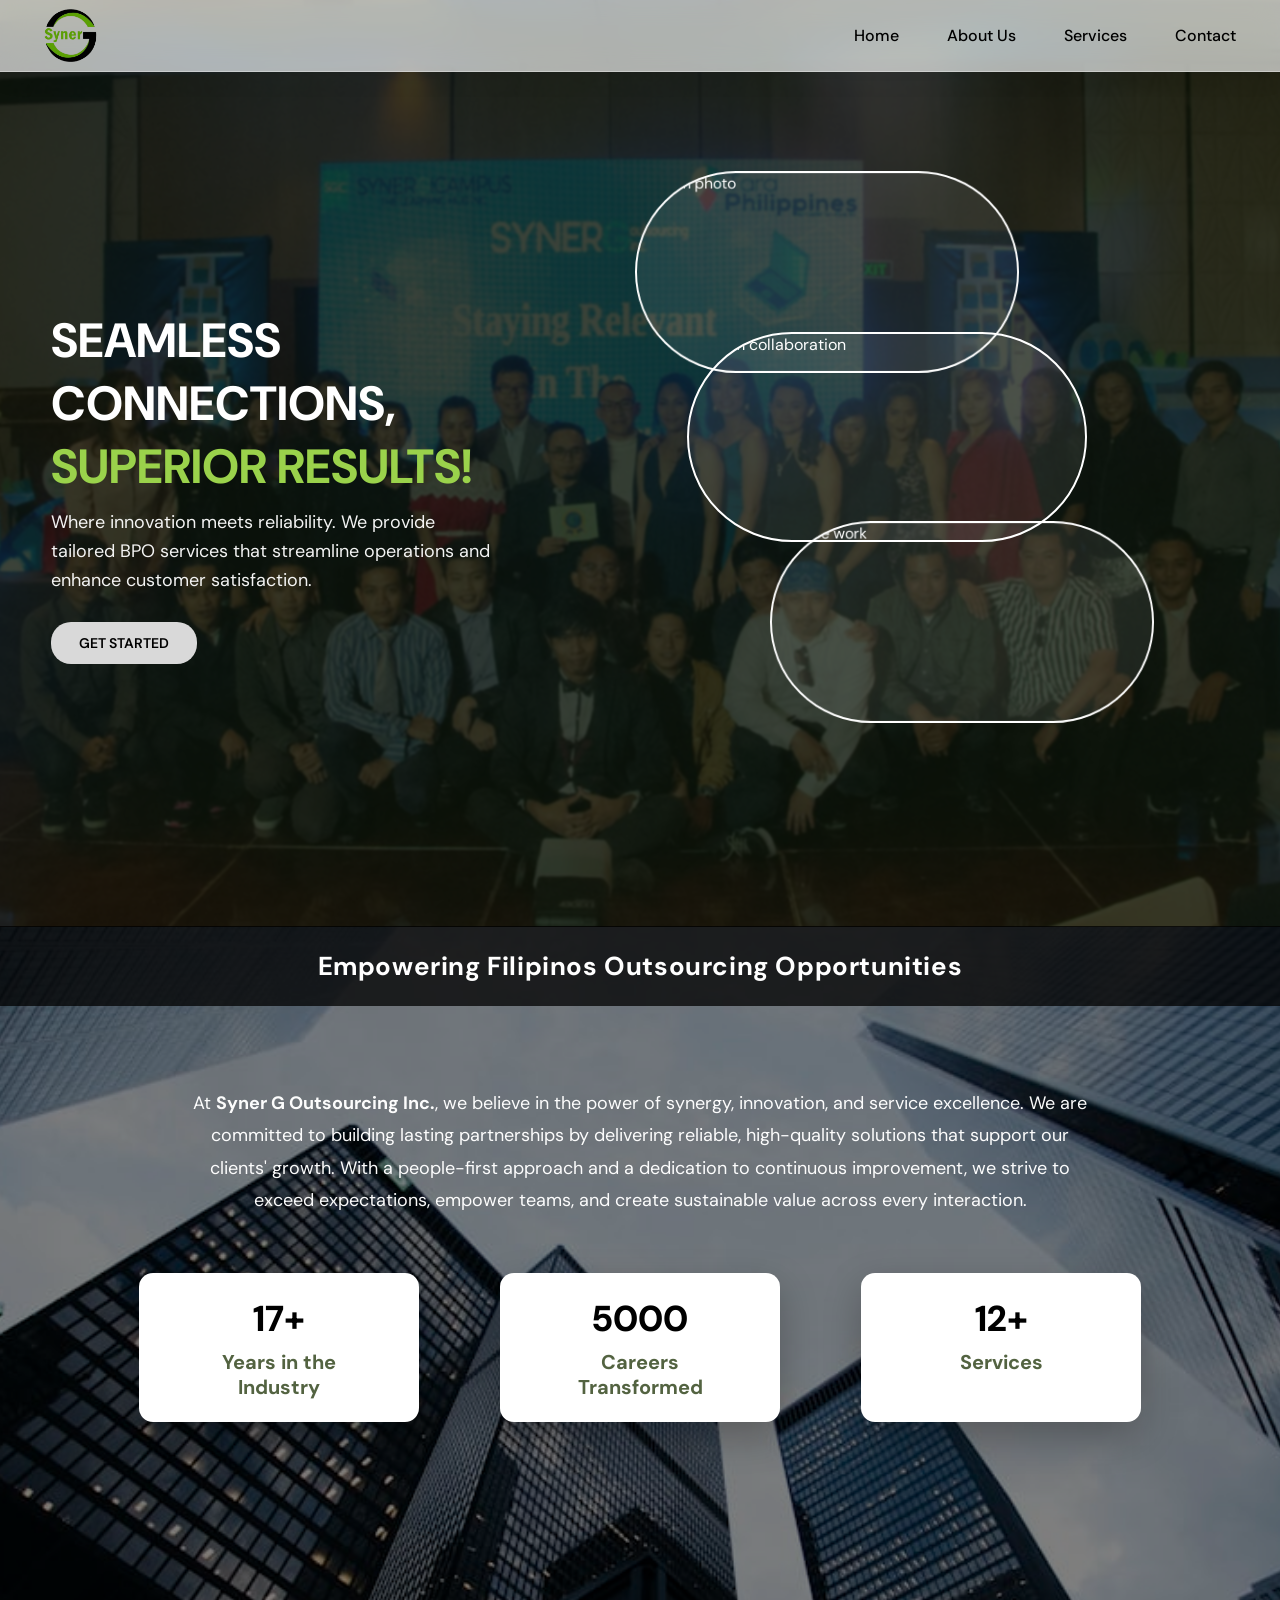
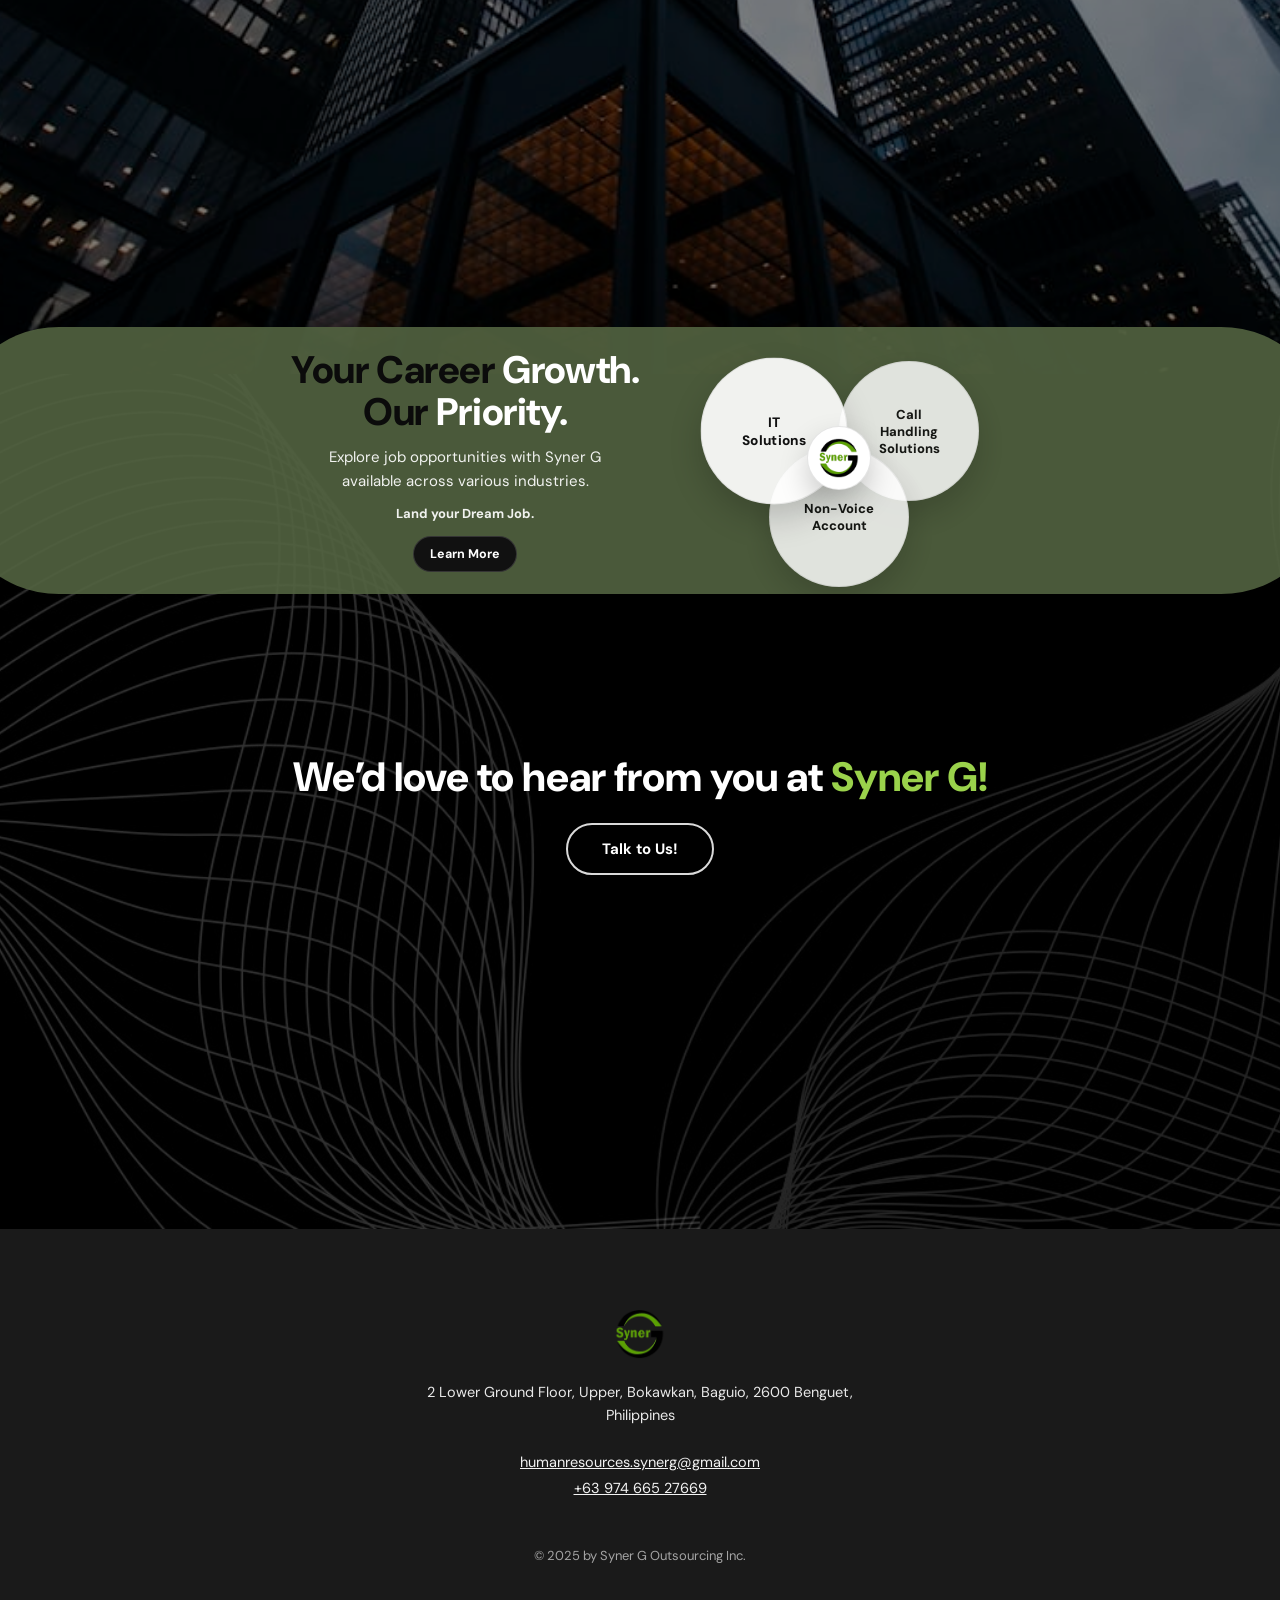
==== commit c5912c8f: "Updated Jan5, 2026" ====
--- a/pages/index.html
+++ b/pages/index.html
@@ -17,9 +17,94 @@
     <link rel="stylesheet" href="../styles/main.css" />
     <link rel="stylesheet" href="../styles/dashboard.css" />
 
-    <!-- ===== STACKED OVAL CARD SLIDER CSS ===== -->
+    <!-- =========================================================
+         FIXED OVERRIDES (header + hero wrapping + title bar)
+         ========================================================= -->
     <style>
-      /* Make hero text + slider side-by-side */
+      :root {
+        --header-h: 72px;
+      }
+
+      /* Header height stays consistent even on zoom */
+      .site-header {
+        height: var(--header-h);
+        padding: 0 22px;
+        display: flex;
+        align-items: center;
+      }
+      .header-container {
+        height: 100%;
+        width: 100%;
+      }
+      body {
+        padding-top: var(--header-h);
+      }
+
+      /* Replace hard “push left” spacing with stable centered wrapper */
+      .hero-layout {
+        width: 100%;
+        padding-left: 0 !important;
+        margin-left: 0 !important;
+      }
+
+      .hero-wrapper {
+        max-width: 1200px;
+        margin: 0 auto;
+        padding: 0 22px;
+        display: flex;
+        align-items: center;
+        justify-content: space-between;
+        gap: 40px;
+        flex-wrap: wrap;
+        width: 100%;
+      }
+
+      .hero-text {
+        flex: 1 1 420px;
+        max-width: 520px;
+      }
+
+      .l-realise-slider-card-block {
+        flex: 0 1 520px;
+      }
+
+      /* Remove negative margin pull-up (zoom breaks it) */
+      .about-stats {
+        position: relative;
+        padding-top: 80px;
+      }
+
+      .about-stats__title {
+        position: absolute;
+        top: -1px;
+        left: 0;
+        width: 100vw;
+        margin-left: calc(50% - 50vw);
+        background: rgba(0, 0, 0, 0.75);
+        display: flex;
+        align-items: center;
+        justify-content: center;
+        height: 80px;
+        margin-top: 0 !important;
+        margin-bottom: 60px;
+        z-index: 2;
+      }
+
+      @media (max-width: 768px) {
+        .about-stats__title {
+          height: auto;
+          padding: 16px 20px;
+          top: -1px;
+        }
+        .about-stats__title h2 {
+          text-align: center;
+          font-size: 22px;
+          line-height: 1.3;
+          letter-spacing: 0.4px;
+        }
+      }
+
+      /* STACKED OVAL CARD SLIDER (unchanged, just kept inline) */
       .hero-wrapper {
         display: flex;
         align-items: center;
@@ -32,29 +117,24 @@
         position: relative;
         transform-style: preserve-3d;
         perspective: 900px;
-
-        margin-top: 170px; /* ✅ moves the whole stack down */
-      }
-
-      /* Wrap with enough space for stacked layout */
+        margin-top: 170px;
+      }
+
       .card-block-wrap {
-        width: 520px; /* ⬅ was 560px */
-        height: 480px; /* ⬅ was 540px */
+        width: 520px;
+        height: 480px;
       }
 
       .card {
         position: absolute;
-        width: 400px; /* ⬅ smaller width */
-        height: 210px; /* ⬅ smaller height */
-
+        width: 400px;
+        height: 210px;
         border-radius: 9999px;
         overflow: hidden;
         cursor: default;
-
         transition: transform 0.6s ease, box-shadow 0.4s ease, filter 0.4s ease,
           opacity 0.6s ease;
         will-change: transform;
-
         border: 2px solid #fff;
         background: rgba(255, 255, 255, 0.08);
       }
@@ -65,7 +145,6 @@
         object-fit: cover;
       }
 
-      /* ===== STACKED POSITIONS (DESKTOP) ===== */
       .pos-top {
         transform: translate3d(-60px, -165px, -40px) scale(0.96);
       }
@@ -78,7 +157,6 @@
         transform: translate3d(75px, 185px, -40px) scale(0.96);
       }
 
-      /* ✅ Tablet sizing */
       @media (max-width: 992px) {
         .card {
           width: 360px;
@@ -86,7 +164,6 @@
         }
       }
 
-      /* ✅ MOBILE: center + faded sides carousel */
       @media (max-width: 768px) {
         .hero-wrapper {
           flex-direction: column;
@@ -97,7 +174,7 @@
         }
 
         .l-realise-slider-card-block {
-          margin-top: 18px; /* remove big top push */
+          margin-top: 18px;
           width: 100%;
           perspective: none;
           transform-style: flat;
@@ -142,7 +219,6 @@
           z-index: 2;
         }
 
-        /* disable desktop transforms on mobile */
         .pos-top,
         .pos-mid,
         .pos-bot {
@@ -150,7 +226,6 @@
         }
       }
 
-      /* Extra small phones */
       @media (max-width: 520px) {
         .card {
           width: 300px;
@@ -165,9 +240,65 @@
           transform: translate(-50%, -50%) translateX(72%) scale(0.78);
         }
       }
+
+      /* =========================================================
+         ✅ SCROLL REVEAL ANIMATION (ADDED - won't affect other CSS)
+         ========================================================= */
+      .reveal {
+        opacity: 0;
+        transform: translateY(28px);
+        transition: opacity 700ms ease, transform 700ms ease;
+        will-change: opacity, transform;
+      }
+
+      .reveal.is-visible {
+        opacity: 1;
+        transform: translateY(0);
+      }
+
+      /* Optional stagger delays */
+      .reveal.delay-1 {
+        transition-delay: 120ms;
+      }
+      .reveal.delay-2 {
+        transition-delay: 240ms;
+      }
+      .reveal.delay-3 {
+        transition-delay: 360ms;
+      }
+
+      /* Respect reduced motion */
+      @media (prefers-reduced-motion: reduce) {
+        .reveal {
+          transition: none;
+          opacity: 1;
+          transform: none;
+        }
+      }
     </style>
 
-    <!-- Your main.js handles burger menu -->
+    <!-- ✅ Scroll Reveal JS (kept your logic, unchanged) -->
+    <script>
+      document.addEventListener("DOMContentLoaded", () => {
+        const items = document.querySelectorAll(".reveal");
+
+        const observer = new IntersectionObserver(
+          (entries) => {
+            entries.forEach((entry) => {
+              if (entry.isIntersecting) {
+                entry.target.classList.add("is-visible");
+                observer.unobserve(entry.target); // reveal once
+              }
+            });
+          },
+          { threshold: 0.15 }
+        );
+
+        items.forEach((el) => observer.observe(el));
+      });
+    </script>
+
+    <!-- main.js for burger menu -->
     <script defer src="../scripts/main.js"></script>
   </head>
 
@@ -196,7 +327,7 @@
       <div class="first-page-content hero-layout">
         <div class="hero-wrapper">
           <!-- TEXT -->
-          <div class="hero-text">
+          <div class="hero-text reveal">
             <h1>
               SEAMLESS<br />
               CONNECTIONS,<br />
@@ -213,7 +344,7 @@
           </div>
 
           <!-- ===== STACKED / MOBILE CAROUSEL ===== -->
-          <div class="l-realise-slider-card-block">
+          <div class="l-realise-slider-card-block reveal delay-1">
             <div class="card-block-wrap">
               <div class="card" id="first">
                 <img
@@ -241,13 +372,13 @@
       </div>
     </section>
 
-    <!-- ===== SECTION 2: ABOUT + STATS (Figma-like) ===== -->
+    <!-- ===== SECTION 2: ABOUT + STATS ===== -->
     <section class="about-stats">
-      <div class="about-stats__title">
+      <div class="about-stats__title reveal">
         <h2>Empowering Filipinos Outsourcing Opportunities</h2>
       </div>
 
-      <div class="about-stats__container">
+      <div class="about-stats__container reveal delay-1">
         <p>
           At <strong>Syner G Outsourcing Inc.</strong>, we believe in the power
           of synergy, innovation, and service excellence. We are committed to
@@ -259,17 +390,17 @@
         </p>
 
         <div class="about-stats__grid">
-          <div class="stat-card">
+          <div class="stat-card reveal delay-1">
             <div class="stat-number">17+</div>
             <div class="stat-text">Years in the<br />Industry</div>
           </div>
 
-          <div class="stat-card">
+          <div class="stat-card reveal delay-2">
             <div class="stat-number">5000</div>
             <div class="stat-text">Careers<br />Transformed</div>
           </div>
 
-          <div class="stat-card">
+          <div class="stat-card reveal delay-3">
             <div class="stat-number">12+</div>
             <div class="stat-text">Services</div>
           </div>
@@ -277,9 +408,91 @@
       </div>
     </section>
 
+    <!-- ===== SECTION 3: GREEN OVAL CONTENT ===== -->
+    <section class="dashboard-oval">
+      <div class="dashboard-oval__inner">
+        <div class="dashboard-oval__content">
+          <!-- LEFT: TEXT -->
+          <div class="dashboard-oval__left reveal delay-1">
+            <h2 class="oval-title">
+              Your Career <span>Growth.</span><br />
+              Our <span>Priority.</span>
+            </h2>
+
+            <p class="oval-desc">
+              Explore job opportunities with Syner G<br />
+              available across various industries.
+            </p>
+
+            <p class="oval-sub">Land your Dream Job.</p>
+
+            <a href="services.html" class="oval-btn">Learn More</a>
+          </div>
+
+          <!-- RIGHT: VENN -->
+          <div class="dashboard-oval__right reveal delay-2">
+            <div class="venn">
+              <div class="venn-circle c1">
+                <span>IT<br />Solutions</span>
+              </div>
+
+              <div class="venn-circle c2">
+                <span>Call<br />Handling<br />Solutions</span>
+              </div>
+
+              <div class="venn-circle c3">
+                <span>Non-Voice<br />Account</span>
+              </div>
+
+              <!-- center logo circle -->
+              <div class="venn-center">
+                <img src="logo.png" alt="Syner G" />
+              </div>
+            </div>
+          </div>
+        </div>
+      </div>
+    </section>
+
+    <!-- ===== SECTION 4: BG IMAGE + CENTER CTA ===== -->
+    <section class="cta-bg reveal">
+      <div class="cta-bg__content">
+        <h2>We’d love to hear from you at <span>Syner G!</span></h2>
+        <a href="contact.html" class="cta-bg__btn">Talk to Us!</a>
+      </div>
+    </section>
+
+    <!-- ===== FOOTER ===== -->
+    <footer class="site-footer reveal">
+      <div class="footer-inner">
+        <!-- Logo -->
+        <div class="footer-logo">
+          <img src="logo.png" alt="Syner G Outsourcing Inc." />
+        </div>
+
+        <!-- Address -->
+        <p class="footer-address">
+          2 Lower Ground Floor, Upper, Bokawkan, Baguio, 2600 Benguet,<br />
+          Philippines
+        </p>
+
+        <!-- Contact -->
+        <p class="footer-contact">
+          <a href="mailto:humanresources.synerg@gmail.com">
+            humanresources.synerg@gmail.com
+          </a>
+          <br />
+          <a href="tel:+6397466527669">+63 974 665 27669</a>
+        </p>
+
+        <!-- Copyright -->
+        <p class="footer-copy">© 2025 by Syner G Outsourcing Inc.</p>
+      </div>
+    </footer>
+
     <!-- ===== SLIDER JS: Desktop stacked + Mobile center/faded carousel ===== -->
     <script>
-      let order = ["first", "second", "third"]; // desktop uses [mid, top, bot] / mobile uses [center, left, right]
+      let order = ["first", "second", "third"];
       let timer;
 
       function isMobile() {
@@ -290,7 +503,6 @@
         if (timer) clearInterval(timer);
       }
 
-      // ===== DESKTOP (stacked) =====
       function applyDesktopPositions() {
         const [mid, top, bot] = order;
 
@@ -315,17 +527,12 @@
         timer = setInterval(nextDesktop, 2500);
       }
 
-      // ===== MOBILE (center + faded sides) =====
       function applyMobilePositions() {
         const [center, left, right] = order;
 
         ["first", "second", "third"].forEach((id) => {
           const el = document.getElementById(id);
-
-          // ✅ remove desktop classes
           el.classList.remove("pos-top", "pos-mid", "pos-bot");
-
-          // ✅ remove mobile classes
           el.classList.remove("m-center", "m-left", "m-right");
         });
 
@@ -335,7 +542,6 @@
       }
 
       function nextMobile() {
-        // center becomes right, right becomes left, left becomes center
         order = [order[2], order[0], order[1]];
         applyMobilePositions();
       }
@@ -351,9 +557,41 @@
         else startDesktop();
       }
 
-      // Init + swap modes on resize
       startCorrectMode();
       window.addEventListener("resize", startCorrectMode);
     </script>
+
+    <!-- ===== VENN ROTATION JS (every 2 seconds) ===== -->
+    <script>
+      document.addEventListener("DOMContentLoaded", function () {
+        const circles = [
+          document.querySelector(".c1"),
+          document.querySelector(".c2"),
+          document.querySelector(".c3"),
+        ];
+
+        const positionClasses = ["position-1", "position-2", "position-3"];
+        let offset = 0;
+
+        function applyVennPositions() {
+          circles.forEach((circle) => {
+            positionClasses.forEach((cls) => circle.classList.remove(cls));
+          });
+
+          circles.forEach((circle, index) => {
+            const cls = positionClasses[(index + offset) % 3];
+            circle.classList.add(cls);
+          });
+        }
+
+        function rotateVenn() {
+          offset = (offset + 1) % 3;
+          applyVennPositions();
+        }
+
+        applyVennPositions();
+        setInterval(rotateVenn, 2000);
+      });
+    </script>
   </body>
 </html>
--- a/styles/main.css
+++ b/styles/main.css
@@ -46,7 +46,62 @@
   .nav-menu a {
     padding: 8px 4px;
   }
-  
+  /* ===== Nav link zoom / indicator animation (Desktop) ===== */
+.nav-menu a{
+  position: relative;
+  display: inline-flex;
+  align-items: center;
+  transform-origin: center;
+  transition: transform 180ms ease, color 180ms ease;
+  will-change: transform;
+}
+
+/* subtle underline that animates in */
+.nav-menu a::after{
+  content: "";
+  position: absolute;
+  left: 0;
+  bottom: 2px;
+  width: 100%;
+  height: 2px;
+  border-radius: 999px;
+  background: currentColor;
+  transform: scaleX(0);
+  transform-origin: left;
+  transition: transform 200ms ease;
+  opacity: 0.55;
+}
+
+/* hover = zoom + show underline */
+.nav-menu a:hover{
+  transform: scale(1.08);
+}
+.nav-menu a:hover::after{
+  transform: scaleX(1);
+}
+
+/* click/press effect */
+.nav-menu a:active{
+  transform: scale(0.96);
+}
+
+/* keyboard accessibility */
+.nav-menu a:focus-visible{
+  transform: scale(1.08);
+  outline: none;
+}
+.nav-menu a:focus-visible::after{
+  transform: scaleX(1);
+}
+
+/* optional: reduce motion for users who prefer it */
+@media (prefers-reduced-motion: reduce){
+  .nav-menu a,
+  .nav-menu a::after{
+    transition: none !important;
+  }
+}
+
   
   .nav-menu a {
     color: #000;
@@ -57,7 +112,7 @@
   }
   
   .nav-menu a:hover {
-    color: #536341;
+    color: #12160e;
   }
   
   /* Hamburger Button */
@@ -130,7 +185,7 @@
     right: 0;
     height: 100vh;
     width: 260px;
-    background: rgba(0, 0, 0, 0.70);
+    background: rgba(78, 106, 81, 0.9);
     backdrop-filter: blur(30px);
     padding: 90px 20px;
     flex-direction: column;
@@ -143,7 +198,7 @@
   .nav-menu.open { transform: translateX(0); }
 
   .nav-menu a {
-    color: #fff;
+    color: #ffffff;
     font-size: 18px;
   }
 
@@ -154,7 +209,7 @@
     left: 16px;
     background: transparent;
     border: none;
-    color: #fff;
+    color: #ffffff;
     font-size: 26px;
     cursor: pointer;
     animation: arrow-slide 1.6s infinite;
@@ -220,3 +275,30 @@
   transform: none !important;
 }
 }
+/* ===== Scroll Reveal (fade + move up) ===== */
+.reveal {
+  opacity: 0;
+  transform: translateY(28px);
+  transition: opacity 700ms ease, transform 700ms ease;
+  will-change: opacity, transform;
+}
+
+.reveal.is-visible {
+  opacity: 1;
+  transform: translateY(0);
+}
+
+/* Optional: stagger delays */
+.reveal.delay-1 { transition-delay: 120ms; }
+.reveal.delay-2 { transition-delay: 240ms; }
+.reveal.delay-3 { transition-delay: 360ms; }
+
+/* Respect reduced motion */
+@media (prefers-reduced-motion: reduce) {
+  .reveal {
+    transition: none;
+    opacity: 1;
+    transform: none;
+  }
+}
+
--- a/styles/dashboard.css
+++ b/styles/dashboard.css
@@ -1,4 +1,3 @@
-/* ===== Base / Reset ===== */
 * {
   margin: 0;
   padding: 0;
@@ -20,22 +19,29 @@
 }
 
 /* ===== FIRST PAGE BACKGROUND (BLUR + GREEN TINT) ===== */
-.first-page {
+/* ✅ Extend FIRST PAGE BG behind the fixed header */
+.first-page{
   position: relative;
-  min-height: calc(100vh - 72px);
+  min-height: calc(90vh + 72px);  /* add header height */
+  margin-top: -72px;             /* pull section up behind header */
+  padding-top: 72px;             /* push content back down */
   overflow: hidden;
 }
+
+/* OPTIONAL: if you want it even taller behind header */
+.first-page{
+  min-height: calc(95vh + 72px); /* tweak 95vh to whatever you like */
+}
+
 
 /* ===== HERO LAYOUT ===== */
 .hero-layout {
   display: flex;
   align-items: center;
   justify-content: flex-start;
-
-  padding-left: 0;      /* remove padding */
-  margin-left: 60px;    /* ✅ balanced left spacing */
-}
-
+  padding-left: 0;
+  margin-left: 60px;
+}
 
 .hero-text {
   max-width: 520px;
@@ -88,7 +94,7 @@
   background-position: center;
   background-repeat: no-repeat;
   filter: blur(1px);
-  transform: scale(1.06);
+  transform: scale(1.02);
   z-index: 0;
 }
 
@@ -105,16 +111,13 @@
 .first-page-content {
   position: relative;
   z-index: 2;
-  min-height: calc(100vh - 72px);
-  padding: 40px 22px;
-
+  min-height: 70vh;
+  padding: 90px 22px 40px;
   display: flex;
   flex-direction: column;
-
-  align-items: flex-start;  /* ✅ was center */
+  align-items: flex-start;
   justify-content: center;
-
-  text-align: left;         /* ✅ was center */
+  text-align: left;
   color: #fff;
 }
 
@@ -128,34 +131,27 @@
   opacity: 0.95;
 }
 
-/* Optional next section */
 .next-section {
   padding: 60px 22px;
   max-width: 1000px;
   margin: 0 auto;
 }
 
-/* FULL-WIDTH BLACK TITLE — FIXED CENTERING + REDUCED HEIGHT */
+/* ===== SECTION 2 TITLE BAR ===== */
 .about-stats__title {
   width: 100vw;
   margin-left: calc(50% - 50vw);
-
-  background: rgba(0, 0, 0, 0.75); /* stronger contrast */
-  
+  background: rgba(0, 0, 0, 0.75);
   display: flex;
   align-items: center;
   justify-content: center;
-
   height: 80px;
-  margin-top: -120px;   /* ⬅ pulls the title UP */
-  margin-bottom: 60px; /* ⬅ space before paragraph */
-
+  margin-top: 0;
+  margin-bottom: 60px;
   position: relative;
   z-index: 2;
 }
 
-
-/* Title text */
 .about-stats__title h2 {
   margin: 0;
   font-size: 26px;
@@ -163,54 +159,43 @@
   letter-spacing: 0.6px;
   color: #ffffff;
 }
-.about-stats__container {
-  padding-top: 40px;
-}
-
 
 /* ===== SECTION 2: ABOUT + STATS ===== */
 .about-stats {
   width: 100%;
   color: #fff;
-  padding: 120px 0 140px; 
-
-  /* 🔥 background image */
-  background-image: url("../pictures/Bldg.jpg"); /* adjust path if needed */
+  padding: 180px 0 200px;
+  min-height: 120vh;
+  background-image: url("../pictures/Bldg.jpg");
   background-size: cover;
   background-position: center;
   background-repeat: no-repeat;
-
   position: relative;
 }
+
 .about-stats::before {
   content: "";
   position: absolute;
   inset: 0;
-  background: rgba(0, 0, 0, 0.50); /* 👈 LOW opacity black */
+  background: rgba(0, 0, 0, 0.5);
   z-index: 0;
 }
 
-
 .about-stats__container {
+  position: relative;
+  z-index: 1;
   max-width: 1100px;
   margin: 0 auto;
-  padding: 40px 22px 70px;
+  padding: 80px 22px 70px;
   text-align: center;
 }
 
-.about-stats__container h2 {
-  font-size: clamp(24px, 3vw, 40px);
-  font-weight: 700;
-  margin-bottom: 18px;
-}
-
-
 .about-stats p {
-  max-width: 860px;
-  margin: 0 auto 40px;
-  font-size: 15px;
-  line-height: 1.7;
-  opacity: 0.95;
+  max-width: 900px;
+  margin: 0 auto 56px;
+  font-size: 18px;
+  line-height: 1.8;
+  opacity: 0.98;
 }
 
 .about-stats__grid {
@@ -220,57 +205,277 @@
   justify-items: center;
 }
 
+/* Stats card */
 .stat-card {
   width: 100%;
-  max-width: 320px;
+  max-width: 280px;
   background: #fff;
   color: #000;
-  border-radius: 16px;
-  padding: 26px 18px;
-  box-shadow: 0 16px 40px rgba(0, 0, 0, 0.25);
-}
-/* ✅ Stats card hover zoom animation */
-.stat-card{
-  width: 100%;
-  max-width: 280px;        /* ⬅ was 320px */
-  background: #fff;
-  color: #000;
-  border-radius: 14px;     /* slightly tighter */
-  padding: 22px 16px;      /* ⬅ reduced padding */
+  border-radius: 14px;
+  padding: 22px 16px;
   box-shadow: 0 14px 36px rgba(0, 0, 0, 0.25);
   transition: transform 0.35s cubic-bezier(.2,.8,.2,1), box-shadow 0.25s ease;
-  transform: translateZ(0); /* smoother animation */
-  /* cursor: pointer; */
+  transform: translateZ(0);
 }
 
 .stat-card:hover,
-.stat-card:focus-within{
+.stat-card:focus-within {
   transform: scale(1.05);
   box-shadow: 0 22px 55px rgba(0,0,0,0.35);
   z-index: 5;
 }
 
-/* Optional: slightly shrink on click */
-.stat-card:active{
+.stat-card:active {
   transform: scale(1.03);
 }
 
-
 .stat-number {
-  font-size: 30px;        /* ⬅ was 34px */
+  font-size: 36px;
   font-weight: 800;
-  margin-bottom: 4px;
-}
-
-/* Text */
+  margin-bottom: 8px;
+}
+
 .stat-text {
-  font-size: 18px;        /* ⬅ was 20px */
+  font-size: 20px;
   font-weight: 700;
   color: #536341;
-  line-height: 1.2;
-}
-
-/* Responsive */
+  line-height: 1.25;
+}
+
+@media (max-width: 768px){
+  .about-stats p{
+    font-size: 16px;
+  }
+  .stat-number{
+    font-size: 32px;
+  }
+  .stat-text{
+    font-size: 18px;
+  }
+  .about-stats__container{
+    padding-top: 60px;
+  }
+}
+
+/* =========================================================
+   SECTION 3: OVAL + VENN
+   ========================================================= */
+
+   .dashboard-oval{
+    width: 100%;
+    padding: 0;
+    overflow: visible;            /* ✅ allow overlap */
+    position: relative;
+    z-index: 3;
+    margin-top: -80px;
+  
+    margin-bottom: -140px;        /* ✅ this makes Section 4 bg go behind oval */
+  }
+  
+  .dashboard-oval__inner{
+    width: 108vw;
+    margin-left: calc(50% - 54vw);
+  
+    background: transparent;      /* ✅ no bg here */
+    min-height: 150px;
+    padding: 22px 56px;
+    border-radius: 110px;
+    
+  
+    position: relative;
+    display: flex;
+    align-items: center;
+    overflow: hidden;             /* ✅ keep curve clean */
+  }
+  
+  /* ✅ ONLY green overlay tint (no image) */
+  .dashboard-oval__inner::after{
+    content:"";
+    position:absolute;
+    inset:0;
+    background: rgba(83, 99, 65, 0.90);
+
+    z-index: 1;
+  }
+  
+  /* keep all inner content above overlay */
+  .dashboard-oval__content{
+    position: relative;
+    z-index: 2;
+  
+    max-width: 1120px;
+    margin: 0 auto;
+    display: flex;
+    align-items: center;
+    justify-content: center;
+    gap: 44px;
+  }
+  
+  .dashboard-oval__left{
+    flex: 1 1 480px;
+    text-align: center;
+    display: flex;
+    flex-direction: column;
+    align-items: center;
+    justify-content: center;
+  }
+  
+  .oval-title{
+    font-size: clamp(26px, 3vw, 44px);
+    line-height: 1.10;
+    font-weight: 800;
+    letter-spacing: -0.4px;
+    color: #0b0b0b;
+    margin-bottom: 12px;
+  }
+  .oval-title span{ color: #ffffff; }
+  
+  .oval-desc{
+    font-size: 15px;
+    line-height: 1.6;
+    color: rgba(255,255,255,0.92);
+    margin-bottom: 12px;
+  }
+  
+  .oval-sub{
+    font-size: 13px;
+    font-weight: 700;
+    color: rgba(255,255,255,0.92);
+    margin-bottom: 14px;
+  }
+  
+  .oval-btn{
+    display: inline-flex;
+    align-items: center;
+    justify-content: center;
+    padding: 9px 16px;
+    border-radius: 999px;
+    background: #111;
+    color: #fff;
+    text-decoration: none;
+    font-size: 12.5px;
+    font-weight: 700;
+    border: 1px solid rgba(255,255,255,0.15);
+    transition: transform 180ms ease, opacity 180ms ease;
+  }
+  .oval-btn:hover{
+    transform: translateY(-1px);
+    opacity: 0.95;
+  }
+  
+  /* RIGHT SIDE: VENN */
+  .dashboard-oval__right{
+    flex: 0 0 auto;
+    display: flex;
+    justify-content: center;
+    margin-left: 6px;
+  }
+  
+  .venn{
+    position: relative;
+    width: 300px;
+    height: 220px;
+  }
+  
+  .venn-circle{
+    position: absolute;
+    width: 140px;
+    height: 140px;
+    border-radius: 999px;
+    background: rgba(255,255,255,0.92);
+    box-shadow: 0 14px 30px rgba(0,0,0,0.18);
+    display: flex;
+    align-items: center;
+    justify-content: center;
+    text-align: center;
+    font-weight: 800;
+    font-size: 13px;
+    color: #111;
+    border: 1px solid rgba(0,0,0,0.08);
+    transition: all 0.7s ease;
+  }
+  
+  /* rotation slots */
+  .position-1 { left: 15px;  top: 10px;  z-index: 3; transform: scale(1.05); }
+  .position-2 { left: 150px; top: 10px;  z-index: 2; opacity: 0.9; }
+  .position-3 { left: 80px;  top: 96px;  z-index: 2; opacity: 0.9; }
+  
+  /* center logo */
+  .venn-center{
+    position: absolute;
+    left: 50%;
+    top: calc(50% - 3px);
+    transform: translate(-50%, -50%);
+    width: 64px;
+    height: 64px;
+    border-radius: 999px;
+    background: #fff;
+    display: flex;
+    align-items: center;
+    justify-content: center;
+    box-shadow: 0 14px 30px rgba(0,0,0,0.20);
+    border: 1px solid rgba(0,0,0,0.10);
+    z-index: 10;
+  }
+  
+  .venn-center img{
+    width: 46px;
+    height: auto;
+    display: block;
+  }
+  
+  /* responsive */
+  @media (max-width: 900px){
+    .dashboard-oval{
+      margin-top: -60px;
+      margin-bottom: -120px;
+    }
+    .dashboard-oval__inner{
+      width: 112vw;
+      margin-left: calc(50% - 56vw);
+      min-height: 260px;
+      padding: 44px 28px;
+      border-radius: 74px;
+    }
+    .dashboard-oval__content{
+      flex-direction: column;
+      align-items: flex-start;
+    }
+    .dashboard-oval__right{
+      width: 100%;
+      justify-content: center;
+    }
+  }
+  
+  @media (max-width: 600px){
+    .venn{
+      width: 280px;
+      height: 210px;
+    }
+    .venn-circle{
+      width: 130px;
+      height: 130px;
+      font-size: 12.5px;
+    }
+    .position-1 { left: 0px;   top: 10px; }
+    .position-2 { left: 150px; top: 10px; }
+    .position-3 { left: 75px;  top: 92px; }
+  
+    .dashboard-oval{
+      margin-top: -36px;
+      margin-bottom: -110px;
+    }
+    .dashboard-oval__inner{
+      width: 100vw;
+      margin-left: calc(50% - 50vw);
+      min-height: 420px;
+      padding: 40px 20px;
+      border-radius: 36px;
+    }
+  }
+  
+
+/* ===== Responsive for stats ===== */
 @media (max-width: 900px) {
   .about-stats__grid {
     grid-template-columns: 1fr;
@@ -278,21 +483,387 @@
   .stat-card {
     max-width: 380px;
   }
-  /* ✅ MOBILE: center the section title */
+}
+
 @media (max-width: 768px) {
+  .first-page {
+    min-height: 60vh;
+  }
+  .first-page-content {
+    min-height: 60vh;
+    padding: 100px 18px 32px;
+  }
   .about-stats__title {
-    height: auto;                 /* allow text to wrap nicely */
-    padding: 16px 20px;           /* better breathing room */
-    margin-top: -120px;            /* softer pull-up on mobile */
+    height: auto;
+    padding: 16px 20px;
+    margin-top: 0;
     text-align: center;
   }
-
   .about-stats__title h2 {
     text-align: center;
-    font-size: 22px;              /* slightly smaller for mobile */
+    font-size: 22px;
     line-height: 1.3;
     letter-spacing: 0.4px;
   }
 }
 
-}+/* ===== Header / Nav (glass) ===== */
+.site-header {
+  position: fixed;
+  top: 0;
+  left: 0;
+  width: 100%;
+  z-index: 100;
+  background: rgba(255, 255, 255, 0.65);
+  backdrop-filter: blur(14px) saturate(160%);
+  -webkit-backdrop-filter: blur(14px) saturate(160%);
+  border-bottom: 1px solid rgba(255, 255, 255, 0.35);
+  box-shadow: 0 8px 24px rgba(0, 0, 0, 0.05);
+  padding: 6px 22px;
+}
+
+.header-container {
+  max-width: 1200px;
+  margin: 0 auto;
+  display: flex;
+  align-items: center;
+  justify-content: space-between;
+  gap: 16px;
+}
+
+.logo img {
+  height: 55px;
+  width: auto;
+  display: block;
+}
+
+/* Desktop Navigation */
+.nav-menu {
+  display: flex;
+  align-items: center;
+  gap: 40px;
+}
+.nav-menu a {
+  padding: 8px 4px;
+}
+
+/* Nav link zoom / underline */
+.nav-menu a{
+  position: relative;
+  display: inline-flex;
+  align-items: center;
+  transform-origin: center;
+  transition: transform 180ms ease, color 180ms ease;
+  will-change: transform;
+}
+
+.nav-menu a::after{
+  content: "";
+  position: absolute;
+  left: 0;
+  bottom: 2px;
+  width: 100%;
+  height: 2px;
+  border-radius: 999px;
+  background: currentColor;
+  transform: scaleX(0);
+  transform-origin: left;
+  transition: transform 200ms ease;
+  opacity: 0.55;
+}
+
+.nav-menu a:hover{
+  transform: scale(1.08);
+}
+.nav-menu a:hover::after{
+  transform: scaleX(1);
+}
+
+.nav-menu a:active{
+  transform: scale(0.96);
+}
+
+.nav-menu a:focus-visible{
+  transform: scale(1.08);
+  outline: none;
+}
+.nav-menu a:focus-visible::after{
+  transform: scaleX(1);
+}
+
+@media (prefers-reduced-motion: reduce){
+  .nav-menu a,
+  .nav-menu a::after{
+    transition: none !important;
+  }
+}
+
+.nav-menu a {
+  color: #000;
+  text-decoration: none;
+  font-size: 16px;
+  font-weight: 500;
+  white-space: nowrap;
+}
+
+.nav-menu a:hover {
+  color: #12160e;
+}
+
+/* Hamburger */
+.menu-btn {
+  display: none;
+  background: transparent;
+  border: 0;
+  color: #000;
+  font-size: 28px;
+  cursor: pointer;
+}
+
+.drawer-close {
+  display: none;
+}
+
+/* Arrow animation */
+@keyframes arrow-slide {
+  0%   { transform: translateX(0); }
+  40%  { transform: translateX(6px); }
+  70%  { transform: translateX(-3px); }
+  100% { transform: translateX(0); }
+}
+
+/* Mobile nav + hero card tweaks */
+@media (max-width: 768px) {
+  .first-page .l-realise-slider-card-block{
+    padding-left: 18px;
+    padding-right: 18px;
+  }
+  .first-page .card-block-wrap{
+    overflow: visible !important;
+    width: 100% !important;
+    max-width: 440px;
+    margin: 0 auto;
+  }
+  .first-page .card{
+    max-width: 100%;
+  }
+  .first-page .m-left{
+    transform: translate(-50%, -50%) translateX(-70%) scale(0.78);
+  }
+  .first-page .m-right{
+    transform: translate(-50%, -50%) translateX(70%) scale(0.78);
+  }
+
+  .hero-text {
+    text-align: left;
+  }
+
+  .menu-btn {
+    display: block;
+  }
+
+  .nav-menu {
+    position: fixed;
+    top: 0;
+    right: 0;
+    height: 100vh;
+    width: 260px;
+    background: rgba(78, 106, 81, 0.9);
+    backdrop-filter: blur(30px);
+    padding: 90px 20px;
+    flex-direction: column;
+    gap: 18px;
+    transform: translateX(100%);
+    transition: transform 0.35s ease;
+    z-index: 9999;
+  }
+
+  .nav-menu.open { transform: translateX(0); }
+
+  .nav-menu a {
+    color: #ffffff;
+    font-size: 18px;
+  }
+
+  .drawer-close {
+    display: block;
+    position: absolute;
+    top: 20px;
+    left: 16px;
+    background: transparent;
+    border: none;
+    color: #ffffff;
+    font-size: 26px;
+    cursor: pointer;
+    animation: arrow-slide 1.6s infinite;
+  }
+}
+/* =========================================================
+   SECTION 4: BG IMAGE + CENTER CTA
+   ========================================================= */
+
+   .cta-bg{
+    position: relative;
+    width: 100%;
+    min-height: 95vh;
+    overflow: hidden;
+    text-align: center;
+  
+    background-image: url("../pictures/fourthbg.PNG");
+    background-size: cover;
+    background-position: center;
+    background-repeat: no-repeat;
+  
+    margin-top: -220px;    /* 🔥 THIS removes the white stripe */
+  }
+  
+  
+  /* dark overlay */
+  .cta-bg::after{
+    content:"";
+    position:absolute;
+    inset:0;
+    background: rgba(0,0,0,0.40);
+    z-index: 0;
+  }
+  
+  .cta-bg__content{
+    position: relative;
+    z-index: 1;
+    width: 100%;
+    max-width: 980px;
+    margin: 0 auto;
+  
+    padding: 380px 22px 140px;
+  
+    display: flex;
+    flex-direction: column;
+    align-items: center;
+    justify-content: center;
+    gap: 22px;
+    color: #fff;
+  }
+  
+  .cta-bg__content h2{
+    font-size: clamp(24px, 3.2vw, 44px);
+    font-weight: 800;
+    line-height: 1.15;
+  }
+  
+  .cta-bg__content h2 span{
+    color: #9AD24B;
+  }
+  
+  .cta-bg__btn{
+    display: inline-flex;
+    align-items: center;
+    justify-content: center;
+    padding: 14px 34px;
+    border-radius: 999px;
+    font-size: 15px;
+    font-weight: 700;
+    text-decoration: none;
+  
+    color: #fff;
+    background: transparent;
+    border: 2px solid rgba(255,255,255,0.85);
+  
+    transition: transform 180ms ease, background 180ms ease, color 180ms ease, opacity 180ms ease;
+  }
+  
+  .cta-bg__btn:hover{
+    background: #ffffff;
+    color: #000;
+    transform: translateY(-1px);
+    opacity: 0.98;
+  }
+  
+  @media (max-width: 768px){
+    @media (max-width: 768px){
+      @media (max-width: 768px){
+        .cta-bg{
+          margin-top: -170px;
+          min-height: 75vh;
+        }
+      
+        .cta-bg__content{
+          padding: 310px 18px 100px;
+        }
+    
+    .cta-bg__btn{
+      padding: 12px 28px;
+      font-size: 14px;
+    }
+      }
+    }
+    
+  }
+  /* =========================================================
+   FOOTER
+   ========================================================= */
+
+.site-footer{
+  width: 100%;
+  background: #1a1a1a;
+  color: #ffffff;
+  padding: 80px 22px 50px;
+  text-align: center;
+}
+
+.footer-inner{
+  max-width: 900px;
+  margin: 0 auto;
+  display: flex;
+  flex-direction: column;
+  align-items: center;
+  gap: 22px;
+}
+
+.footer-logo img{
+  width: 56px;
+  height: auto;
+  display: block;
+}
+
+.footer-address{
+  font-size: 14.5px;
+  line-height: 1.6;
+  opacity: 0.9;
+  margin: 0;
+}
+
+.footer-contact{
+  font-size: 14.5px;
+  line-height: 1.8;
+  margin: 0;
+}
+
+.footer-contact a{
+  color: #ffffff;
+  text-decoration: underline;
+  opacity: 0.95;
+}
+
+.footer-contact a:hover{
+  opacity: 0.7;
+}
+
+.footer-copy{
+  margin-top: 24px;
+  font-size: 13px;
+  opacity: 0.6;
+}
+
+@media (max-width: 768px){
+  .site-footer{
+    padding: 60px 18px 40px;
+  }
+  .footer-logo img{
+    width: 50px;
+  }
+  .footer-address,
+  .footer-contact{
+    font-size: 14px;
+  }
+}
+
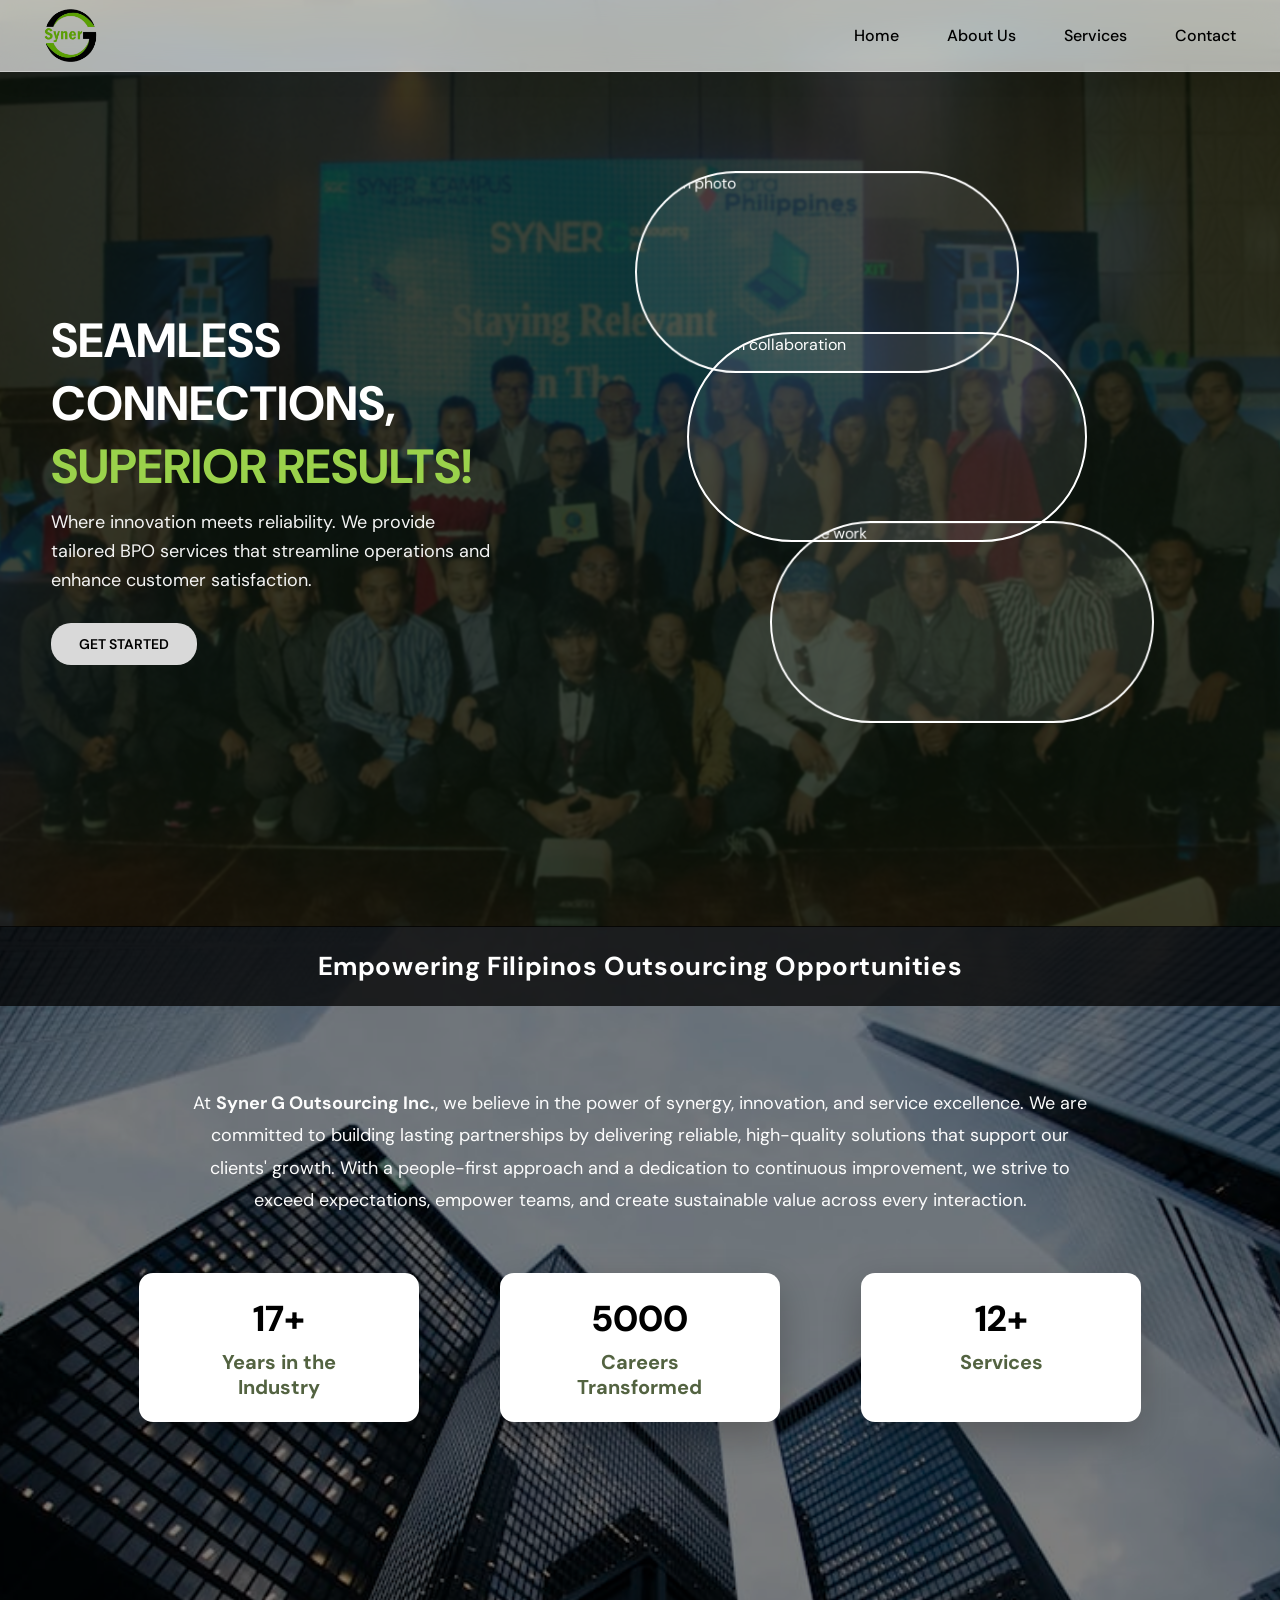
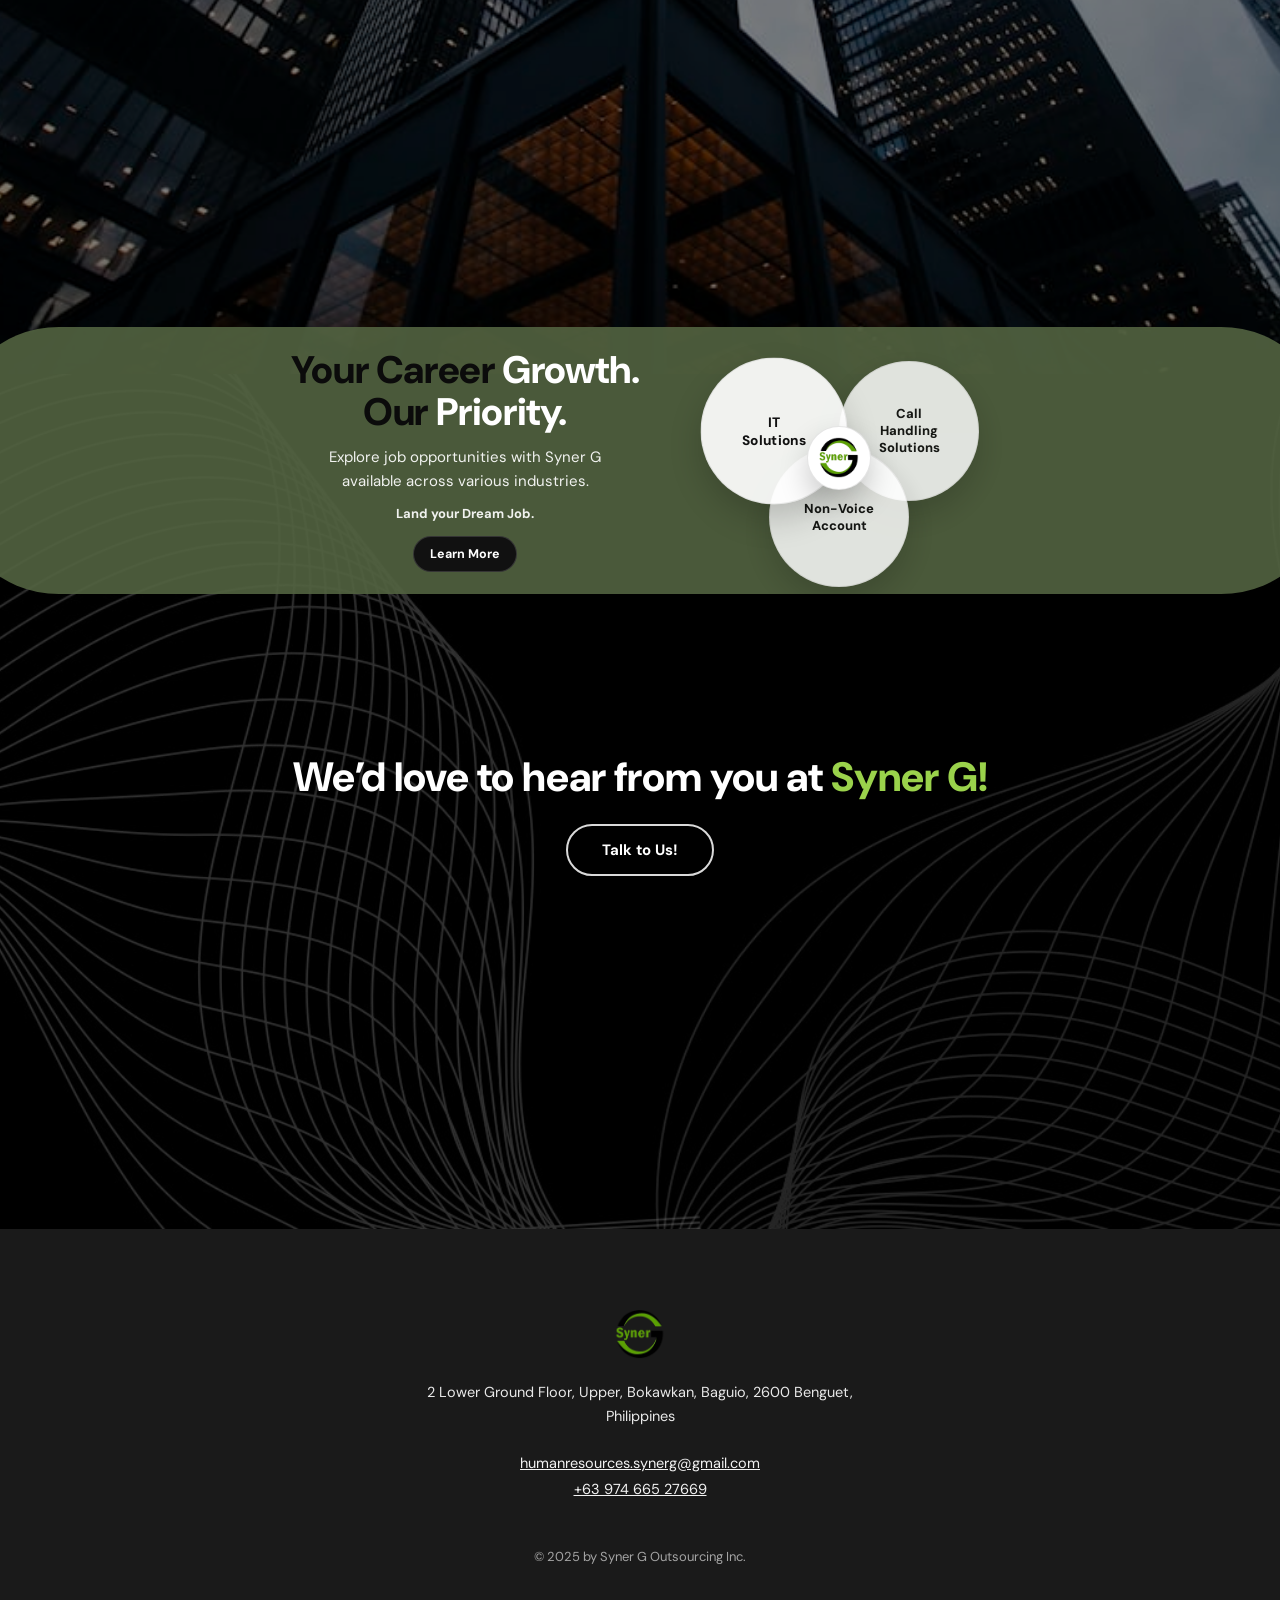
==== commit 6b4e0a43: "About Us" ====
--- a/pages/index.html
+++ b/pages/index.html
@@ -240,63 +240,7 @@
           transform: translate(-50%, -50%) translateX(72%) scale(0.78);
         }
       }
-
-      /* =========================================================
-         ✅ SCROLL REVEAL ANIMATION (ADDED - won't affect other CSS)
-         ========================================================= */
-      .reveal {
-        opacity: 0;
-        transform: translateY(28px);
-        transition: opacity 700ms ease, transform 700ms ease;
-        will-change: opacity, transform;
-      }
-
-      .reveal.is-visible {
-        opacity: 1;
-        transform: translateY(0);
-      }
-
-      /* Optional stagger delays */
-      .reveal.delay-1 {
-        transition-delay: 120ms;
-      }
-      .reveal.delay-2 {
-        transition-delay: 240ms;
-      }
-      .reveal.delay-3 {
-        transition-delay: 360ms;
-      }
-
-      /* Respect reduced motion */
-      @media (prefers-reduced-motion: reduce) {
-        .reveal {
-          transition: none;
-          opacity: 1;
-          transform: none;
-        }
-      }
     </style>
-
-    <!-- ✅ Scroll Reveal JS (kept your logic, unchanged) -->
-    <script>
-      document.addEventListener("DOMContentLoaded", () => {
-        const items = document.querySelectorAll(".reveal");
-
-        const observer = new IntersectionObserver(
-          (entries) => {
-            entries.forEach((entry) => {
-              if (entry.isIntersecting) {
-                entry.target.classList.add("is-visible");
-                observer.unobserve(entry.target); // reveal once
-              }
-            });
-          },
-          { threshold: 0.15 }
-        );
-
-        items.forEach((el) => observer.observe(el));
-      });
-    </script>
 
     <!-- main.js for burger menu -->
     <script defer src="../scripts/main.js"></script>
@@ -327,7 +271,7 @@
       <div class="first-page-content hero-layout">
         <div class="hero-wrapper">
           <!-- TEXT -->
-          <div class="hero-text reveal">
+          <div class="hero-text">
             <h1>
               SEAMLESS<br />
               CONNECTIONS,<br />
@@ -344,7 +288,7 @@
           </div>
 
           <!-- ===== STACKED / MOBILE CAROUSEL ===== -->
-          <div class="l-realise-slider-card-block reveal delay-1">
+          <div class="l-realise-slider-card-block">
             <div class="card-block-wrap">
               <div class="card" id="first">
                 <img
@@ -374,11 +318,11 @@
 
     <!-- ===== SECTION 2: ABOUT + STATS ===== -->
     <section class="about-stats">
-      <div class="about-stats__title reveal">
+      <div class="about-stats__title">
         <h2>Empowering Filipinos Outsourcing Opportunities</h2>
       </div>
 
-      <div class="about-stats__container reveal delay-1">
+      <div class="about-stats__container">
         <p>
           At <strong>Syner G Outsourcing Inc.</strong>, we believe in the power
           of synergy, innovation, and service excellence. We are committed to
@@ -390,17 +334,17 @@
         </p>
 
         <div class="about-stats__grid">
-          <div class="stat-card reveal delay-1">
+          <div class="stat-card">
             <div class="stat-number">17+</div>
             <div class="stat-text">Years in the<br />Industry</div>
           </div>
 
-          <div class="stat-card reveal delay-2">
+          <div class="stat-card">
             <div class="stat-number">5000</div>
             <div class="stat-text">Careers<br />Transformed</div>
           </div>
 
-          <div class="stat-card reveal delay-3">
+          <div class="stat-card">
             <div class="stat-number">12+</div>
             <div class="stat-text">Services</div>
           </div>
@@ -413,7 +357,7 @@
       <div class="dashboard-oval__inner">
         <div class="dashboard-oval__content">
           <!-- LEFT: TEXT -->
-          <div class="dashboard-oval__left reveal delay-1">
+          <div class="dashboard-oval__left">
             <h2 class="oval-title">
               Your Career <span>Growth.</span><br />
               Our <span>Priority.</span>
@@ -430,7 +374,7 @@
           </div>
 
           <!-- RIGHT: VENN -->
-          <div class="dashboard-oval__right reveal delay-2">
+          <div class="dashboard-oval__right">
             <div class="venn">
               <div class="venn-circle c1">
                 <span>IT<br />Solutions</span>
@@ -455,7 +399,7 @@
     </section>
 
     <!-- ===== SECTION 4: BG IMAGE + CENTER CTA ===== -->
-    <section class="cta-bg reveal">
+    <section class="cta-bg">
       <div class="cta-bg__content">
         <h2>We’d love to hear from you at <span>Syner G!</span></h2>
         <a href="contact.html" class="cta-bg__btn">Talk to Us!</a>
@@ -463,7 +407,7 @@
     </section>
 
     <!-- ===== FOOTER ===== -->
-    <footer class="site-footer reveal">
+    <footer class="site-footer">
       <div class="footer-inner">
         <!-- Logo -->
         <div class="footer-logo">
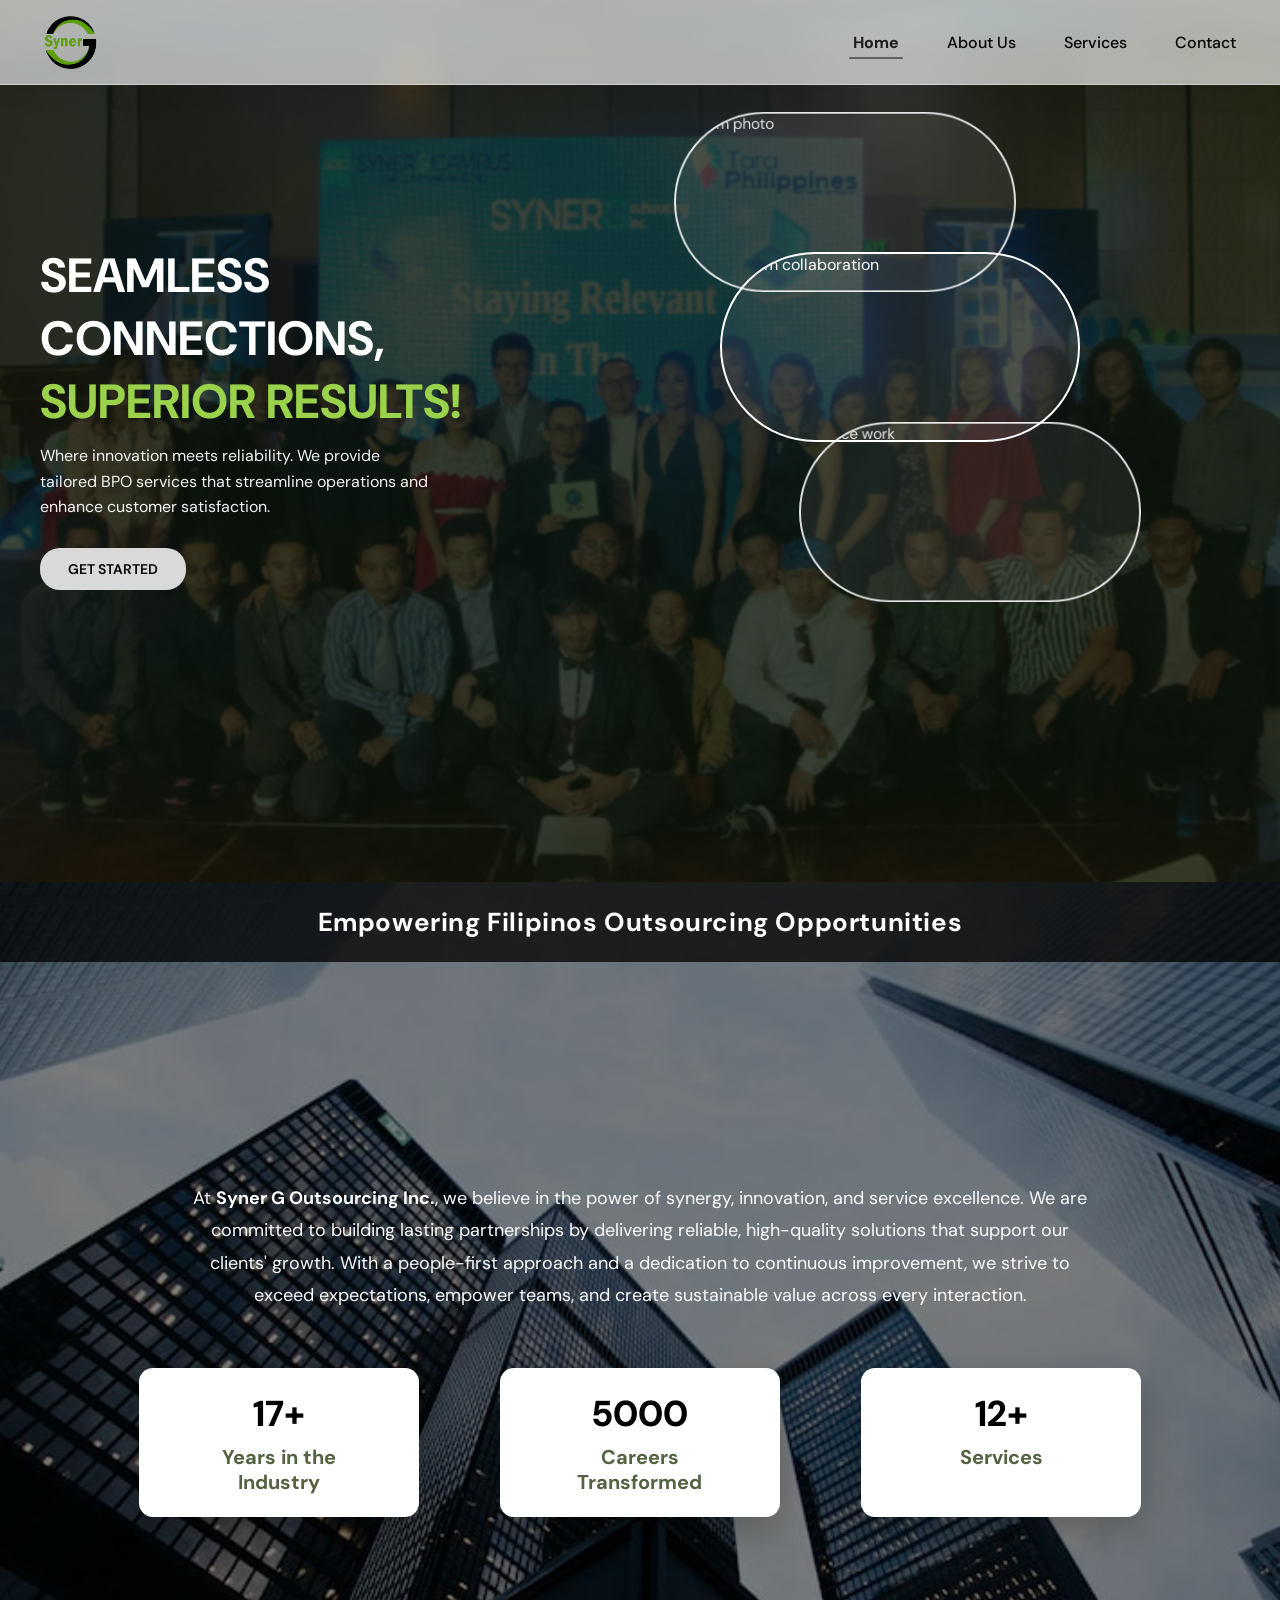
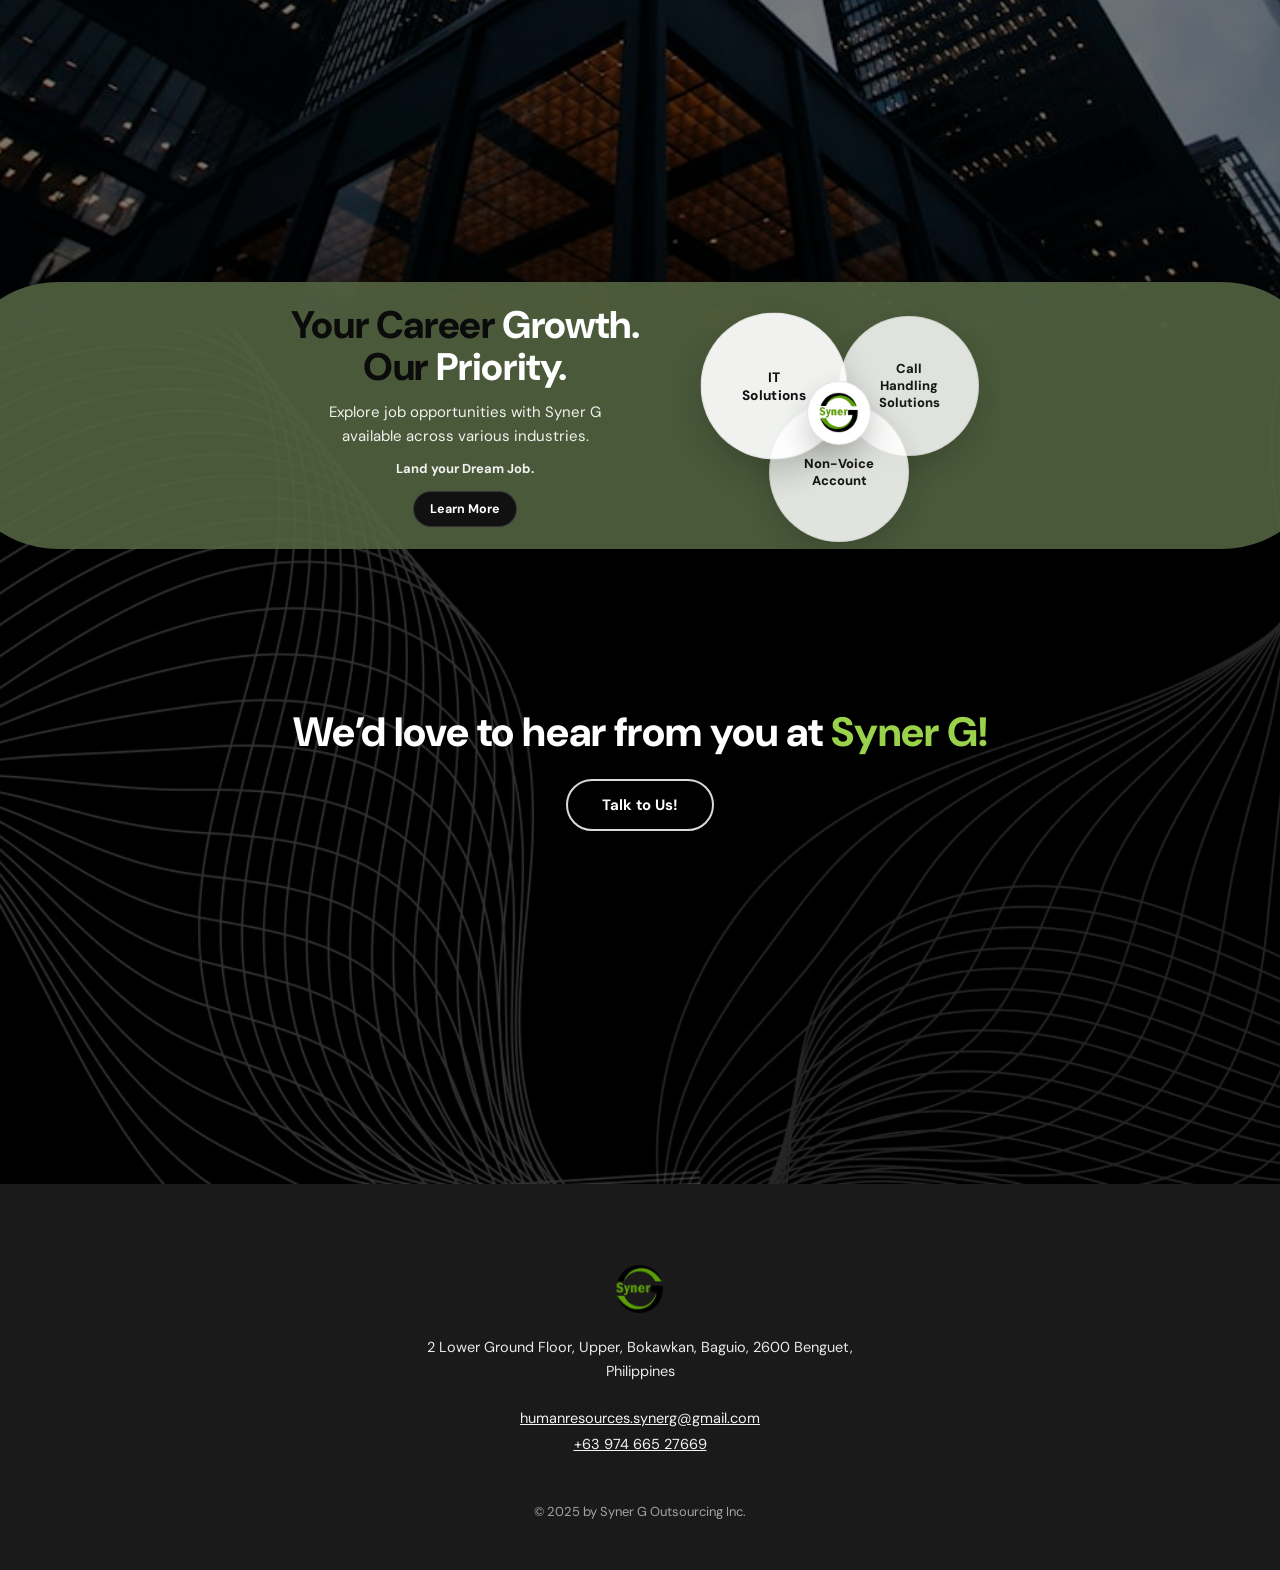
==== commit 292f484a: "About Us update" ====
--- a/pages/index.html
+++ b/pages/index.html
@@ -13,241 +13,16 @@
       rel="stylesheet"
     />
 
-    <!-- Main CSS -->
+    <!-- CSS -->
     <link rel="stylesheet" href="../styles/main.css" />
     <link rel="stylesheet" href="../styles/dashboard.css" />
 
-    <!-- =========================================================
-         FIXED OVERRIDES (header + hero wrapping + title bar)
-         ========================================================= -->
-    <style>
-      :root {
-        --header-h: 72px;
-      }
-
-      /* Header height stays consistent even on zoom */
-      .site-header {
-        height: var(--header-h);
-        padding: 0 22px;
-        display: flex;
-        align-items: center;
-      }
-      .header-container {
-        height: 100%;
-        width: 100%;
-      }
-      body {
-        padding-top: var(--header-h);
-      }
-
-      /* Replace hard “push left” spacing with stable centered wrapper */
-      .hero-layout {
-        width: 100%;
-        padding-left: 0 !important;
-        margin-left: 0 !important;
-      }
-
-      .hero-wrapper {
-        max-width: 1200px;
-        margin: 0 auto;
-        padding: 0 22px;
-        display: flex;
-        align-items: center;
-        justify-content: space-between;
-        gap: 40px;
-        flex-wrap: wrap;
-        width: 100%;
-      }
-
-      .hero-text {
-        flex: 1 1 420px;
-        max-width: 520px;
-      }
-
-      .l-realise-slider-card-block {
-        flex: 0 1 520px;
-      }
-
-      /* Remove negative margin pull-up (zoom breaks it) */
-      .about-stats {
-        position: relative;
-        padding-top: 80px;
-      }
-
-      .about-stats__title {
-        position: absolute;
-        top: -1px;
-        left: 0;
-        width: 100vw;
-        margin-left: calc(50% - 50vw);
-        background: rgba(0, 0, 0, 0.75);
-        display: flex;
-        align-items: center;
-        justify-content: center;
-        height: 80px;
-        margin-top: 0 !important;
-        margin-bottom: 60px;
-        z-index: 2;
-      }
-
-      @media (max-width: 768px) {
-        .about-stats__title {
-          height: auto;
-          padding: 16px 20px;
-          top: -1px;
-        }
-        .about-stats__title h2 {
-          text-align: center;
-          font-size: 22px;
-          line-height: 1.3;
-          letter-spacing: 0.4px;
-        }
-      }
-
-      /* STACKED OVAL CARD SLIDER (unchanged, just kept inline) */
-      .hero-wrapper {
-        display: flex;
-        align-items: center;
-        justify-content: space-between;
-        width: 100%;
-        gap: 40px;
-      }
-
-      .l-realise-slider-card-block {
-        position: relative;
-        transform-style: preserve-3d;
-        perspective: 900px;
-        margin-top: 170px;
-      }
-
-      .card-block-wrap {
-        width: 520px;
-        height: 480px;
-      }
-
-      .card {
-        position: absolute;
-        width: 400px;
-        height: 210px;
-        border-radius: 9999px;
-        overflow: hidden;
-        cursor: default;
-        transition: transform 0.6s ease, box-shadow 0.4s ease, filter 0.4s ease,
-          opacity 0.6s ease;
-        will-change: transform;
-        border: 2px solid #fff;
-        background: rgba(255, 255, 255, 0.08);
-      }
-
-      .card img {
-        width: 100%;
-        height: 100%;
-        object-fit: cover;
-      }
-
-      .pos-top {
-        transform: translate3d(-60px, -165px, -40px) scale(0.96);
-      }
-
-      .pos-mid {
-        transform: translate3d(0px, 0px, 0px) scale(1);
-      }
-
-      .pos-bot {
-        transform: translate3d(75px, 185px, -40px) scale(0.96);
-      }
-
-      @media (max-width: 992px) {
-        .card {
-          width: 360px;
-          height: 190px;
-        }
-      }
-
-      @media (max-width: 768px) {
-        .hero-wrapper {
-          flex-direction: column;
-          align-items: flex-start;
-          justify-content: flex-start;
-          gap: 22px;
-          width: 100%;
-        }
-
-        .l-realise-slider-card-block {
-          margin-top: 18px;
-          width: 100%;
-          perspective: none;
-          transform-style: flat;
-        }
-
-        .card-block-wrap {
-          width: 100%;
-          height: 240px;
-          position: relative;
-          overflow: hidden;
-          display: block;
-        }
-
-        .card {
-          position: absolute;
-          top: 50%;
-          left: 50%;
-          width: 320px;
-          height: 170px;
-          border-radius: 9999px;
-          border: 2px solid #fff;
-        }
-
-        .m-center {
-          transform: translate(-50%, -50%) scale(1);
-          opacity: 1;
-          filter: none;
-          z-index: 3;
-        }
-
-        .m-left {
-          transform: translate(-50%, -50%) translateX(-78%) scale(0.78);
-          opacity: 0.45;
-          filter: blur(0.2px);
-          z-index: 2;
-        }
-
-        .m-right {
-          transform: translate(-50%, -50%) translateX(78%) scale(0.78);
-          opacity: 0.45;
-          filter: blur(0.2px);
-          z-index: 2;
-        }
-
-        .pos-top,
-        .pos-mid,
-        .pos-bot {
-          transform: none !important;
-        }
-      }
-
-      @media (max-width: 520px) {
-        .card {
-          width: 300px;
-          height: 165px;
-        }
-
-        .m-left {
-          transform: translate(-50%, -50%) translateX(-72%) scale(0.78);
-        }
-
-        .m-right {
-          transform: translate(-50%, -50%) translateX(72%) scale(0.78);
-        }
-      }
-    </style>
-
-    <!-- main.js for burger menu -->
+    <!-- Burger menu JS -->
     <script defer src="../scripts/main.js"></script>
   </head>
 
   <body>
-    <!-- ===== HEADER ===== -->
+    <!-- ===== HEADER (COPY THIS EXACT HEADER TO ALL PAGES) ===== -->
     <header class="site-header">
       <div class="header-container">
         <div class="logo">
@@ -258,7 +33,7 @@
 
         <nav class="nav-menu" aria-label="Main navigation">
           <button class="drawer-close" aria-label="Close menu">→</button>
-          <a href="index.html">Home</a>
+          <a href="index.html" class="active">Home</a>
           <a href="about.html">About Us</a>
           <a href="services.html">Services</a>
           <a href="contact.html">Contact</a>
@@ -356,7 +131,7 @@
     <section class="dashboard-oval">
       <div class="dashboard-oval__inner">
         <div class="dashboard-oval__content">
-          <!-- LEFT: TEXT -->
+          <!-- LEFT -->
           <div class="dashboard-oval__left">
             <h2 class="oval-title">
               Your Career <span>Growth.</span><br />
@@ -388,7 +163,6 @@
                 <span>Non-Voice<br />Account</span>
               </div>
 
-              <!-- center logo circle -->
               <div class="venn-center">
                 <img src="logo.png" alt="Syner G" />
               </div>
@@ -409,18 +183,15 @@
     <!-- ===== FOOTER ===== -->
     <footer class="site-footer">
       <div class="footer-inner">
-        <!-- Logo -->
         <div class="footer-logo">
           <img src="logo.png" alt="Syner G Outsourcing Inc." />
         </div>
 
-        <!-- Address -->
         <p class="footer-address">
           2 Lower Ground Floor, Upper, Bokawkan, Baguio, 2600 Benguet,<br />
           Philippines
         </p>
 
-        <!-- Contact -->
         <p class="footer-contact">
           <a href="mailto:humanresources.synerg@gmail.com">
             humanresources.synerg@gmail.com
@@ -429,12 +200,11 @@
           <a href="tel:+6397466527669">+63 974 665 27669</a>
         </p>
 
-        <!-- Copyright -->
         <p class="footer-copy">© 2025 by Syner G Outsourcing Inc.</p>
       </div>
     </footer>
 
-    <!-- ===== SLIDER JS: Desktop stacked + Mobile center/faded carousel ===== -->
+    <!-- ===== SLIDER JS ===== -->
     <script>
       let order = ["first", "second", "third"];
       let timer;
@@ -505,7 +275,7 @@
       window.addEventListener("resize", startCorrectMode);
     </script>
 
-    <!-- ===== VENN ROTATION JS (every 2 seconds) ===== -->
+    <!-- ===== VENN ROTATION JS ===== -->
     <script>
       document.addEventListener("DOMContentLoaded", function () {
         const circles = [
--- a/styles/main.css
+++ b/styles/main.css
@@ -1,5 +1,27 @@
-/* ===== Header ===== */
-/* ===== Glass Header ===== */
+/* ===== Base Reset ===== */
+* {
+  margin: 0;
+  padding: 0;
+  box-sizing: border-box;
+}
+
+html { scroll-behavior: smooth; }
+
+html, body {
+  width: 100%;
+  overflow-x: hidden;
+}
+
+body{
+  font-family: "DM Sans", sans-serif;
+  min-height: 100vh;
+  background: #fff;
+  padding-top: 72px; /* IMPORTANT: space for fixed header */
+}
+
+/* =========================================================
+   HEADER (GLOBAL for ALL pages)
+   ========================================================= */
 .site-header {
   position: fixed;
   top: 0;
@@ -8,56 +30,58 @@
   z-index: 100;
 
   /* Glass effect */
-  background: rgba(255, 255, 255, 0.65);   /* transparency */
+  background: rgba(255, 255, 255, 0.65);
   backdrop-filter: blur(14px) saturate(160%);
   -webkit-backdrop-filter: blur(14px) saturate(160%);
 
-  /* Subtle depth */
   border-bottom: 1px solid rgba(255, 255, 255, 0.35);
   box-shadow: 0 8px 24px rgba(0, 0, 0, 0.05);
 
   padding: 6px 22px;
 }
 
-
-
-  .header-container {
-    max-width: 1200px;
-    margin: 0 auto;
-    display: flex;
-    align-items: center;
-    justify-content: space-between;
-    gap: 16px;
-  }
-  
-  /* Logo */
-  .logo img {
-    height: 55px;
-    width: auto;
-    display: block;
-  }
-  
-  /* Desktop Navigation */
-  .nav-menu {
-    display: flex;
-    align-items: center;
-    gap: 40px;   /* ⬅ more breathing room */
-  }
-  .nav-menu a {
-    padding: 8px 4px;
-  }
-  /* ===== Nav link zoom / indicator animation (Desktop) ===== */
-.nav-menu a{
+.header-container {
+  max-width: 1200px;
+  margin: 0 auto;
+  height: 72px; /* stable */
+  display: flex;
+  align-items: center;
+  justify-content: space-between;
+  gap: 16px;
+}
+
+.logo img {
+  height: 55px;
+  width: auto;
+  display: block;
+}
+
+/* Desktop Navigation */
+.nav-menu {
+  display: flex;
+  align-items: center;
+  gap: 40px;
+}
+
+.nav-menu a {
   position: relative;
   display: inline-flex;
   align-items: center;
+
+  padding: 8px 4px;
+  color: #000;
+  text-decoration: none;
+  font-size: 16px;
+  font-weight: 500;
+  white-space: nowrap;
+
   transform-origin: center;
   transition: transform 180ms ease, color 180ms ease;
   will-change: transform;
 }
 
-/* subtle underline that animates in */
-.nav-menu a::after{
+/* underline */
+.nav-menu a::after {
   content: "";
   position: absolute;
   left: 0;
@@ -72,112 +96,66 @@
   opacity: 0.55;
 }
 
-/* hover = zoom + show underline */
-.nav-menu a:hover{
+.nav-menu a:hover {
   transform: scale(1.08);
-}
-.nav-menu a:hover::after{
+  color: #12160e;
+}
+
+.nav-menu a:hover::after {
   transform: scaleX(1);
 }
 
-/* click/press effect */
-.nav-menu a:active{
-  transform: scale(0.96);
-}
-
-/* keyboard accessibility */
-.nav-menu a:focus-visible{
+.nav-menu a:active { transform: scale(0.96); }
+
+.nav-menu a:focus-visible {
   transform: scale(1.08);
   outline: none;
 }
-.nav-menu a:focus-visible::after{
+.nav-menu a:focus-visible::after { transform: scaleX(1); }
+
+/* active link */
+.nav-menu a.active {
+  font-weight: 700;
+  opacity: 0.85;
+}
+.nav-menu a.active::after {
   transform: scaleX(1);
 }
 
-/* optional: reduce motion for users who prefer it */
-@media (prefers-reduced-motion: reduce){
+/* Hamburger */
+.menu-btn {
+  display: none;
+  background: transparent;
+  border: 0;
+  color: #000;
+  font-size: 28px;
+  cursor: pointer;
+}
+
+/* close button hidden on desktop */
+.drawer-close { display: none; }
+
+/* Arrow animation */
+@keyframes arrow-slide {
+  0%   { transform: translateX(0); }
+  40%  { transform: translateX(6px); }
+  70%  { transform: translateX(-3px); }
+  100% { transform: translateX(0); }
+}
+
+/* Reduce motion */
+@media (prefers-reduced-motion: reduce) {
   .nav-menu a,
-  .nav-menu a::after{
+  .nav-menu a::after {
     transition: none !important;
   }
 }
 
-  
-  .nav-menu a {
-    color: #000;
-    text-decoration: none;
-    font-size: 16px;
-    font-weight: 500;
-    white-space: nowrap;
-  }
-  
-  .nav-menu a:hover {
-    color: #12160e;
-  }
-  
-  /* Hamburger Button */
-  .menu-btn {
-    display: none;
-    background: transparent;
-    border: 0;
-    color: #000;
-    font-size: 28px;
-    cursor: pointer;
-  }
-  
-  /* Close button hidden on desktop */
-  .drawer-close {
-    display: none;
-  }
-  
-  /* ===== Arrow Animation ===== */
-  @keyframes arrow-slide {
-    0%   { transform: translateX(0); }
-    40%  { transform: translateX(6px); }
-    70%  { transform: translateX(-3px); }
-    100% { transform: translateX(0); }
-  }
-
- 
-/* ✅ FIX CLIPPING — MOBILE ONLY (does NOT affect desktop) */
+/* =========================================================
+   MOBILE NAV (GLOBAL)
+   ========================================================= */
 @media (max-width: 768px) {
-
-  /* ✅ give space on both sides so the peeking cards aren't cut */
-  .first-page .l-realise-slider-card-block{
-    padding-left: 18px;
-    padding-right: 18px;
-  }
-
-  /* ✅ allow side cards to show */
-  .first-page .card-block-wrap{
-    overflow: visible !important;   /* IMPORTANT */
-    width: 100% !important;
-    max-width: 440px;
-    margin: 0 auto;
-  }
-
-  /* ✅ keep cards within that safe area */
-  .first-page .card{
-    max-width: 100%;
-  }
-
-  /* OPTIONAL: bring side cards slightly closer so they fit better */
-  .first-page .m-left{
-    transform: translate(-50%, -50%) translateX(-70%) scale(0.78);
-  }
-  .first-page .m-right{
-    transform: translate(-50%, -50%) translateX(70%) scale(0.78);
-  }
-
-  
-
-  .hero-text {
-    text-align: left;
-  }
-
-  .menu-btn {
-    display: block;
-  }
+  .menu-btn { display: block; }
 
   .nav-menu {
     position: fixed;
@@ -185,11 +163,14 @@
     right: 0;
     height: 100vh;
     width: 260px;
+
     background: rgba(78, 106, 81, 0.9);
     backdrop-filter: blur(30px);
+
     padding: 90px 20px;
     flex-direction: column;
     gap: 18px;
+
     transform: translateX(100%);
     transition: transform 0.35s ease;
     z-index: 9999;
@@ -207,98 +188,13 @@
     position: absolute;
     top: 20px;
     left: 16px;
+
     background: transparent;
     border: none;
     color: #ffffff;
     font-size: 26px;
     cursor: pointer;
+
     animation: arrow-slide 1.6s infinite;
   }
-
-  /* ✅ MOBILE: show 3 cards (center + faded sides) */
-.hero-wrapper{
-  flex-direction: column;
-  align-items: flex-start;
-  gap: 22px;
-  width: 100%;
-}
-
-.l-realise-slider-card-block{
-  margin-top: 18px;
-  width: 100%;
-}
-
-/* IMPORTANT: override the “horizontal scroll row” version */
-.card-block-wrap{
-  width: 100%;
-  height: 240px;
-  position: relative;
-  overflow: hidden;
-  display: block;
-}
-
-/* override card sizing for mobile */
-.card{
-  position: absolute;
-  top: 50%;
-  left: 50%;
-  width: 320px;
-  height: 170px;
-  border-radius: 9999px;
-  transition: transform 0.6s ease, opacity 0.6s ease, filter 0.6s ease;
-}
-
-/* ✅ Mobile positions */
-.m-center{
-  transform: translate(-50%, -50%) scale(1);
-  opacity: 1;
-  filter: none;
-  z-index: 3;
-}
-
-.m-left{
-  transform: translate(-50%, -50%) translateX(-78%) scale(0.78);
-  opacity: 0.45;
-  filter: blur(0.2px);
-  z-index: 2;
-}
-
-.m-right{
-  transform: translate(-50%, -50%) translateX(78%) scale(0.78);
-  opacity: 0.45;
-  filter: blur(0.2px);
-  z-index: 2;
-}
-
-/* disable desktop stack transforms on mobile */
-.pos-top, .pos-mid, .pos-bot{
-  transform: none !important;
-}
-}
-/* ===== Scroll Reveal (fade + move up) ===== */
-.reveal {
-  opacity: 0;
-  transform: translateY(28px);
-  transition: opacity 700ms ease, transform 700ms ease;
-  will-change: opacity, transform;
-}
-
-.reveal.is-visible {
-  opacity: 1;
-  transform: translateY(0);
-}
-
-/* Optional: stagger delays */
-.reveal.delay-1 { transition-delay: 120ms; }
-.reveal.delay-2 { transition-delay: 240ms; }
-.reveal.delay-3 { transition-delay: 360ms; }
-
-/* Respect reduced motion */
-@media (prefers-reduced-motion: reduce) {
-  .reveal {
-    transition: none;
-    opacity: 1;
-    transform: none;
-  }
-}
-
+}
--- a/styles/dashboard.css
+++ b/styles/dashboard.css
@@ -1,87 +1,14 @@
-* {
-  margin: 0;
-  padding: 0;
-  box-sizing: border-box;
-}
-
-html { scroll-behavior: smooth; }
-
-body {
-  font-family: 'DM Sans', sans-serif;
-  min-height: 100vh;
-  background: #fff;
-  padding-top: 72px;
-}
-
-html, body {
-  width: 100%;
-  overflow-x: hidden;
-}
-
-/* ===== FIRST PAGE BACKGROUND (BLUR + GREEN TINT) ===== */
-/* ✅ Extend FIRST PAGE BG behind the fixed header */
+/* =========================================================
+   HOME / DASHBOARD PAGE ONLY
+   ========================================================= */
+
+/* ===== FIRST PAGE BACKGROUND (behind fixed header) ===== */
 .first-page{
   position: relative;
-  min-height: calc(90vh + 72px);  /* add header height */
-  margin-top: -72px;             /* pull section up behind header */
-  padding-top: 72px;             /* push content back down */
+  min-height: calc(90vh + 72px);
+  margin-top: -72px;     /* extend behind header */
+  padding-top: 72px;     /* keep content down */
   overflow: hidden;
-}
-
-/* OPTIONAL: if you want it even taller behind header */
-.first-page{
-  min-height: calc(95vh + 72px); /* tweak 95vh to whatever you like */
-}
-
-
-/* ===== HERO LAYOUT ===== */
-.hero-layout {
-  display: flex;
-  align-items: center;
-  justify-content: flex-start;
-  padding-left: 0;
-  margin-left: 60px;
-}
-
-.hero-text {
-  max-width: 520px;
-  text-align: left;
-}
-
-.hero-text h1,
-.hero-text p {
-  text-align: left;
-}
-
-.hero-text h1 span {
-  color: #9AD24B;
-}
-
-/* Paragraph */
-.hero-text p {
-  font-size: 16px;
-  line-height: 1.6;
-  opacity: 0.95;
-  margin-bottom: 28px;
-}
-
-/* Button */
-.hero-btn {
-  display: inline-block;
-  padding: 12px 28px;
-  background: #d9d9d9;
-  color: #000;
-  font-size: 14px;
-  font-weight: 600;
-  border-radius: 20px;
-  text-decoration: none;
-  transition: all 0.3s ease;
-}
-
-.hero-btn:hover {
-  background: #9AD24B;
-  color: #000;
-  transform: translateY(-1px);
 }
 
 /* Background image (blurred) */
@@ -108,51 +35,153 @@
 }
 
 /* Content stays sharp */
-.first-page-content {
+.first-page-content{
   position: relative;
   z-index: 2;
   min-height: 70vh;
   padding: 90px 22px 40px;
-  display: flex;
-  flex-direction: column;
-  align-items: flex-start;
-  justify-content: center;
+  color: #fff;
+}
+
+/* ===== HERO LAYOUT ===== */
+.hero-layout{
+  width: 100%;
+}
+
+.hero-wrapper{
+  max-width: 1200px;
+  margin: 0 auto;
+
+  display: flex;
+  align-items: center;
+  justify-content: space-between;
+  gap: 40px;
+  flex-wrap: wrap;
+  width: 100%;
+}
+
+.hero-text{
+  flex: 1 1 420px;
+  max-width: 520px;
   text-align: left;
-  color: #fff;
-}
-
-.first-page-content h1 {
+}
+
+.hero-text h1{
   font-size: clamp(28px, 4vw, 48px);
   margin-bottom: 10px;
 }
 
-.first-page-content p {
-  font-size: clamp(14px, 2vw, 18px);
+.hero-text h1 span{ color: #9AD24B; }
+
+.hero-text p{
+  font-size: 16px;
+  line-height: 1.6;
   opacity: 0.95;
-}
-
-.next-section {
-  padding: 60px 22px;
-  max-width: 1000px;
-  margin: 0 auto;
-}
-
-/* ===== SECTION 2 TITLE BAR ===== */
-.about-stats__title {
+  margin-bottom: 28px;
+}
+
+/* Button */
+.hero-btn{
+  display: inline-block;
+  padding: 12px 28px;
+  background: #d9d9d9;
+  color: #000;
+  font-size: 14px;
+  font-weight: 600;
+  border-radius: 20px;
+  text-decoration: none;
+  transition: all 0.3s ease;
+}
+.hero-btn:hover{
+  background: #9AD24B;
+  transform: translateY(-1px);
+}
+
+/* =========================================================
+   STACKED OVAL CARD SLIDER
+   ========================================================= */
+.l-realise-slider-card-block{
+  flex: 0 1 520px;
+  position: relative;
+  transform-style: preserve-3d;
+  perspective: 900px;
+  margin-top: 90px; /* smaller so it won't overlap other contents */
+}
+
+.card-block-wrap{
+  width: 520px;
+  height: 420px; /* slightly smaller */
+  position: relative;
+}
+
+.card{
+  position: absolute;
+  width: 360px;     /* smaller */
+  height: 190px;    /* smaller */
+  border-radius: 9999px;
+  overflow: hidden;
+  cursor: default;
+
+  transition: transform 0.6s ease, opacity 0.6s ease, filter 0.6s ease, box-shadow 0.4s ease;
+  will-change: transform;
+
+  border: 2px solid #fff;
+  background: rgba(255, 255, 255, 0.08);
+}
+
+.card img{
+  width: 100%;
+  height: 100%;
+  object-fit: cover;
+}
+
+/* Desktop stack positions */
+.pos-top { transform: translate3d(-55px, -145px, -40px) scale(0.95); opacity: 0.9; }
+.pos-mid { transform: translate3d(0px, 0px, 0px) scale(1); opacity: 1; z-index: 3; }
+.pos-bot { transform: translate3d(70px, 165px, -40px) scale(0.95); opacity: 0.9; }
+
+/* =========================================================
+   SECTION 2 TITLE BAR
+   ========================================================= */
+.about-stats{
+  width: 100%;
+  color: #fff;
+  padding: 180px 0 200px;
+  min-height: 120vh;
+
+  background-image: url("../pictures/Bldg.jpg");
+  background-size: cover;
+  background-position: center;
+  background-repeat: no-repeat;
+  position: relative;
+}
+
+.about-stats::before{
+  content:"";
+  position:absolute;
+  inset:0;
+  background: rgba(0,0,0,0.5);
+  z-index: 0;
+}
+
+.about-stats__title{
+  position: absolute;
+  top: 0;
+  left: 0;
+
   width: 100vw;
   margin-left: calc(50% - 50vw);
+
   background: rgba(0, 0, 0, 0.75);
   display: flex;
   align-items: center;
   justify-content: center;
   height: 80px;
-  margin-top: 0;
-  margin-bottom: 60px;
-  position: relative;
+
   z-index: 2;
 }
 
-.about-stats__title h2 {
+.about-stats__title h2{
   margin: 0;
   font-size: 26px;
   font-weight: 700;
@@ -160,37 +189,17 @@
   color: #ffffff;
 }
 
-/* ===== SECTION 2: ABOUT + STATS ===== */
-.about-stats {
-  width: 100%;
-  color: #fff;
-  padding: 180px 0 200px;
-  min-height: 120vh;
-  background-image: url("../pictures/Bldg.jpg");
-  background-size: cover;
-  background-position: center;
-  background-repeat: no-repeat;
-  position: relative;
-}
-
-.about-stats::before {
-  content: "";
-  position: absolute;
-  inset: 0;
-  background: rgba(0, 0, 0, 0.5);
-  z-index: 0;
-}
-
-.about-stats__container {
+.about-stats__container{
   position: relative;
   z-index: 1;
+
   max-width: 1100px;
   margin: 0 auto;
-  padding: 80px 22px 70px;
+  padding: 120px 22px 70px;
   text-align: center;
 }
 
-.about-stats p {
+.about-stats p{
   max-width: 900px;
   margin: 0 auto 56px;
   font-size: 18px;
@@ -198,610 +207,287 @@
   opacity: 0.98;
 }
 
-.about-stats__grid {
+.about-stats__grid{
   display: grid;
   grid-template-columns: repeat(3, minmax(220px, 1fr));
   gap: 28px;
   justify-items: center;
 }
 
-/* Stats card */
-.stat-card {
+.stat-card{
   width: 100%;
   max-width: 280px;
   background: #fff;
   color: #000;
   border-radius: 14px;
   padding: 22px 16px;
-  box-shadow: 0 14px 36px rgba(0, 0, 0, 0.25);
+  box-shadow: 0 14px 36px rgba(0,0,0,0.25);
   transition: transform 0.35s cubic-bezier(.2,.8,.2,1), box-shadow 0.25s ease;
-  transform: translateZ(0);
-}
-
-.stat-card:hover,
-.stat-card:focus-within {
+}
+.stat-card:hover{
   transform: scale(1.05);
   box-shadow: 0 22px 55px rgba(0,0,0,0.35);
-  z-index: 5;
-}
-
-.stat-card:active {
-  transform: scale(1.03);
-}
-
-.stat-number {
+}
+.stat-number{
   font-size: 36px;
   font-weight: 800;
   margin-bottom: 8px;
 }
-
-.stat-text {
+.stat-text{
   font-size: 20px;
   font-weight: 700;
   color: #536341;
   line-height: 1.25;
 }
 
-@media (max-width: 768px){
-  .about-stats p{
-    font-size: 16px;
-  }
-  .stat-number{
-    font-size: 32px;
-  }
-  .stat-text{
-    font-size: 18px;
-  }
-  .about-stats__container{
-    padding-top: 60px;
-  }
-}
-
 /* =========================================================
    SECTION 3: OVAL + VENN
    ========================================================= */
-
-   .dashboard-oval{
-    width: 100%;
-    padding: 0;
-    overflow: visible;            /* ✅ allow overlap */
-    position: relative;
-    z-index: 3;
-    margin-top: -80px;
-  
-    margin-bottom: -140px;        /* ✅ this makes Section 4 bg go behind oval */
-  }
-  
-  .dashboard-oval__inner{
-    width: 108vw;
-    margin-left: calc(50% - 54vw);
-  
-    background: transparent;      /* ✅ no bg here */
-    min-height: 150px;
-    padding: 22px 56px;
-    border-radius: 110px;
-    
-  
-    position: relative;
-    display: flex;
-    align-items: center;
-    overflow: hidden;             /* ✅ keep curve clean */
-  }
-  
-  /* ✅ ONLY green overlay tint (no image) */
-  .dashboard-oval__inner::after{
-    content:"";
-    position:absolute;
-    inset:0;
-    background: rgba(83, 99, 65, 0.90);
-
-    z-index: 1;
-  }
-  
-  /* keep all inner content above overlay */
-  .dashboard-oval__content{
-    position: relative;
-    z-index: 2;
-  
-    max-width: 1120px;
-    margin: 0 auto;
-    display: flex;
-    align-items: center;
-    justify-content: center;
-    gap: 44px;
-  }
-  
-  .dashboard-oval__left{
-    flex: 1 1 480px;
-    text-align: center;
-    display: flex;
-    flex-direction: column;
-    align-items: center;
-    justify-content: center;
-  }
-  
-  .oval-title{
-    font-size: clamp(26px, 3vw, 44px);
-    line-height: 1.10;
-    font-weight: 800;
-    letter-spacing: -0.4px;
-    color: #0b0b0b;
-    margin-bottom: 12px;
-  }
-  .oval-title span{ color: #ffffff; }
-  
-  .oval-desc{
-    font-size: 15px;
-    line-height: 1.6;
-    color: rgba(255,255,255,0.92);
-    margin-bottom: 12px;
-  }
-  
-  .oval-sub{
-    font-size: 13px;
-    font-weight: 700;
-    color: rgba(255,255,255,0.92);
-    margin-bottom: 14px;
-  }
-  
-  .oval-btn{
-    display: inline-flex;
-    align-items: center;
-    justify-content: center;
-    padding: 9px 16px;
-    border-radius: 999px;
-    background: #111;
-    color: #fff;
-    text-decoration: none;
-    font-size: 12.5px;
-    font-weight: 700;
-    border: 1px solid rgba(255,255,255,0.15);
-    transition: transform 180ms ease, opacity 180ms ease;
-  }
-  .oval-btn:hover{
-    transform: translateY(-1px);
-    opacity: 0.95;
-  }
-  
-  /* RIGHT SIDE: VENN */
-  .dashboard-oval__right{
-    flex: 0 0 auto;
-    display: flex;
-    justify-content: center;
-    margin-left: 6px;
-  }
-  
-  .venn{
-    position: relative;
-    width: 300px;
-    height: 220px;
-  }
-  
-  .venn-circle{
-    position: absolute;
-    width: 140px;
-    height: 140px;
-    border-radius: 999px;
-    background: rgba(255,255,255,0.92);
-    box-shadow: 0 14px 30px rgba(0,0,0,0.18);
-    display: flex;
-    align-items: center;
-    justify-content: center;
-    text-align: center;
-    font-weight: 800;
-    font-size: 13px;
-    color: #111;
-    border: 1px solid rgba(0,0,0,0.08);
-    transition: all 0.7s ease;
-  }
-  
-  /* rotation slots */
-  .position-1 { left: 15px;  top: 10px;  z-index: 3; transform: scale(1.05); }
-  .position-2 { left: 150px; top: 10px;  z-index: 2; opacity: 0.9; }
-  .position-3 { left: 80px;  top: 96px;  z-index: 2; opacity: 0.9; }
-  
-  /* center logo */
-  .venn-center{
-    position: absolute;
-    left: 50%;
-    top: calc(50% - 3px);
-    transform: translate(-50%, -50%);
-    width: 64px;
-    height: 64px;
-    border-radius: 999px;
-    background: #fff;
-    display: flex;
-    align-items: center;
-    justify-content: center;
-    box-shadow: 0 14px 30px rgba(0,0,0,0.20);
-    border: 1px solid rgba(0,0,0,0.10);
-    z-index: 10;
-  }
-  
-  .venn-center img{
-    width: 46px;
-    height: auto;
-    display: block;
-  }
-  
-  /* responsive */
-  @media (max-width: 900px){
-    .dashboard-oval{
-      margin-top: -60px;
-      margin-bottom: -120px;
-    }
-    .dashboard-oval__inner{
-      width: 112vw;
-      margin-left: calc(50% - 56vw);
-      min-height: 260px;
-      padding: 44px 28px;
-      border-radius: 74px;
-    }
-    .dashboard-oval__content{
-      flex-direction: column;
-      align-items: flex-start;
-    }
-    .dashboard-oval__right{
-      width: 100%;
-      justify-content: center;
-    }
-  }
-  
-  @media (max-width: 600px){
-    .venn{
-      width: 280px;
-      height: 210px;
-    }
-    .venn-circle{
-      width: 130px;
-      height: 130px;
-      font-size: 12.5px;
-    }
-    .position-1 { left: 0px;   top: 10px; }
-    .position-2 { left: 150px; top: 10px; }
-    .position-3 { left: 75px;  top: 92px; }
-  
-    .dashboard-oval{
-      margin-top: -36px;
-      margin-bottom: -110px;
-    }
-    .dashboard-oval__inner{
-      width: 100vw;
-      margin-left: calc(50% - 50vw);
-      min-height: 420px;
-      padding: 40px 20px;
-      border-radius: 36px;
-    }
-  }
-  
-
-/* ===== Responsive for stats ===== */
-@media (max-width: 900px) {
-  .about-stats__grid {
-    grid-template-columns: 1fr;
-  }
-  .stat-card {
-    max-width: 380px;
-  }
-}
-
-@media (max-width: 768px) {
-  .first-page {
-    min-height: 60vh;
-  }
-  .first-page-content {
-    min-height: 60vh;
-    padding: 100px 18px 32px;
-  }
-  .about-stats__title {
-    height: auto;
-    padding: 16px 20px;
-    margin-top: 0;
-    text-align: center;
-  }
-  .about-stats__title h2 {
-    text-align: center;
-    font-size: 22px;
-    line-height: 1.3;
-    letter-spacing: 0.4px;
-  }
-}
-
-/* ===== Header / Nav (glass) ===== */
-.site-header {
-  position: fixed;
-  top: 0;
-  left: 0;
-  width: 100%;
-  z-index: 100;
-  background: rgba(255, 255, 255, 0.65);
-  backdrop-filter: blur(14px) saturate(160%);
-  -webkit-backdrop-filter: blur(14px) saturate(160%);
-  border-bottom: 1px solid rgba(255, 255, 255, 0.35);
-  box-shadow: 0 8px 24px rgba(0, 0, 0, 0.05);
-  padding: 6px 22px;
-}
-
-.header-container {
-  max-width: 1200px;
+.dashboard-oval{
+  width: 100%;
+  padding: 0;
+  overflow: visible;
+  position: relative;
+  z-index: 3;
+
+  margin-top: -80px;
+  margin-bottom: -140px;
+}
+
+.dashboard-oval__inner{
+  width: 108vw;
+  margin-left: calc(50% - 54vw);
+
+  background: transparent;
+  min-height: 150px;
+  padding: 22px 56px;
+  border-radius: 110px;
+
+  position: relative;
+  display: flex;
+  align-items: center;
+  overflow: hidden;
+}
+
+.dashboard-oval__inner::after{
+  content:"";
+  position:absolute;
+  inset:0;
+  background: rgba(83, 99, 65, 0.90);
+  z-index: 1;
+}
+
+.dashboard-oval__content{
+  position: relative;
+  z-index: 2;
+
+  max-width: 1120px;
   margin: 0 auto;
-  display: flex;
-  align-items: center;
-  justify-content: space-between;
-  gap: 16px;
-}
-
-.logo img {
-  height: 55px;
-  width: auto;
+
+  display: flex;
+  align-items: center;
+  justify-content: center;
+  gap: 44px;
+}
+
+.dashboard-oval__left{
+  flex: 1 1 480px;
+  text-align: center;
+
+  display: flex;
+  flex-direction: column;
+  align-items: center;
+  justify-content: center;
+}
+
+.oval-title{
+  font-size: clamp(26px, 3vw, 44px);
+  line-height: 1.10;
+  font-weight: 800;
+  letter-spacing: -0.4px;
+  color: #0b0b0b;
+  margin-bottom: 12px;
+}
+.oval-title span{ color: #ffffff; }
+
+.oval-desc{
+  font-size: 15px;
+  line-height: 1.6;
+  color: rgba(255,255,255,0.92);
+  margin-bottom: 12px;
+}
+
+.oval-sub{
+  font-size: 13px;
+  font-weight: 700;
+  color: rgba(255,255,255,0.92);
+  margin-bottom: 14px;
+}
+
+.oval-btn{
+  display: inline-flex;
+  align-items: center;
+  justify-content: center;
+  padding: 9px 16px;
+  border-radius: 999px;
+  background: #111;
+  color: #fff;
+  text-decoration: none;
+  font-size: 12.5px;
+  font-weight: 700;
+  border: 1px solid rgba(255,255,255,0.15);
+  transition: transform 180ms ease, opacity 180ms ease;
+}
+.oval-btn:hover{
+  transform: translateY(-1px);
+  opacity: 0.95;
+}
+
+/* VENN */
+.dashboard-oval__right{
+  flex: 0 0 auto;
+  display: flex;
+  justify-content: center;
+  margin-left: 6px;
+}
+
+.venn{
+  position: relative;
+  width: 300px;
+  height: 220px;
+}
+
+.venn-circle{
+  position: absolute;
+  width: 140px;
+  height: 140px;
+  border-radius: 999px;
+  background: rgba(255,255,255,0.92);
+  box-shadow: 0 14px 30px rgba(0,0,0,0.18);
+
+  display: flex;
+  align-items: center;
+  justify-content: center;
+  text-align: center;
+
+  font-weight: 800;
+  font-size: 13px;
+  color: #111;
+
+  border: 1px solid rgba(0,0,0,0.08);
+  transition: all 0.7s ease;
+}
+
+.position-1 { left: 15px;  top: 10px;  z-index: 3; transform: scale(1.05); }
+.position-2 { left: 150px; top: 10px;  z-index: 2; opacity: 0.9; }
+.position-3 { left: 80px;  top: 96px;  z-index: 2; opacity: 0.9; }
+
+.venn-center{
+  position: absolute;
+  left: 50%;
+  top: calc(50% - 3px);
+  transform: translate(-50%, -50%);
+
+  width: 64px;
+  height: 64px;
+  border-radius: 999px;
+  background: #fff;
+
+  display: flex;
+  align-items: center;
+  justify-content: center;
+
+  box-shadow: 0 14px 30px rgba(0,0,0,0.20);
+  border: 1px solid rgba(0,0,0,0.10);
+  z-index: 10;
+}
+
+.venn-center img{
+  width: 46px;
+  height: auto;
   display: block;
 }
 
-/* Desktop Navigation */
-.nav-menu {
-  display: flex;
-  align-items: center;
-  gap: 40px;
-}
-.nav-menu a {
-  padding: 8px 4px;
-}
-
-/* Nav link zoom / underline */
-.nav-menu a{
-  position: relative;
-  display: inline-flex;
-  align-items: center;
-  transform-origin: center;
-  transition: transform 180ms ease, color 180ms ease;
-  will-change: transform;
-}
-
-.nav-menu a::after{
-  content: "";
-  position: absolute;
-  left: 0;
-  bottom: 2px;
-  width: 100%;
-  height: 2px;
-  border-radius: 999px;
-  background: currentColor;
-  transform: scaleX(0);
-  transform-origin: left;
-  transition: transform 200ms ease;
-  opacity: 0.55;
-}
-
-.nav-menu a:hover{
-  transform: scale(1.08);
-}
-.nav-menu a:hover::after{
-  transform: scaleX(1);
-}
-
-.nav-menu a:active{
-  transform: scale(0.96);
-}
-
-.nav-menu a:focus-visible{
-  transform: scale(1.08);
-  outline: none;
-}
-.nav-menu a:focus-visible::after{
-  transform: scaleX(1);
-}
-
-@media (prefers-reduced-motion: reduce){
-  .nav-menu a,
-  .nav-menu a::after{
-    transition: none !important;
-  }
-}
-
-.nav-menu a {
-  color: #000;
-  text-decoration: none;
-  font-size: 16px;
-  font-weight: 500;
-  white-space: nowrap;
-}
-
-.nav-menu a:hover {
-  color: #12160e;
-}
-
-/* Hamburger */
-.menu-btn {
-  display: none;
-  background: transparent;
-  border: 0;
-  color: #000;
-  font-size: 28px;
-  cursor: pointer;
-}
-
-.drawer-close {
-  display: none;
-}
-
-/* Arrow animation */
-@keyframes arrow-slide {
-  0%   { transform: translateX(0); }
-  40%  { transform: translateX(6px); }
-  70%  { transform: translateX(-3px); }
-  100% { transform: translateX(0); }
-}
-
-/* Mobile nav + hero card tweaks */
-@media (max-width: 768px) {
-  .first-page .l-realise-slider-card-block{
-    padding-left: 18px;
-    padding-right: 18px;
-  }
-  .first-page .card-block-wrap{
-    overflow: visible !important;
-    width: 100% !important;
-    max-width: 440px;
-    margin: 0 auto;
-  }
-  .first-page .card{
-    max-width: 100%;
-  }
-  .first-page .m-left{
-    transform: translate(-50%, -50%) translateX(-70%) scale(0.78);
-  }
-  .first-page .m-right{
-    transform: translate(-50%, -50%) translateX(70%) scale(0.78);
-  }
-
-  .hero-text {
-    text-align: left;
-  }
-
-  .menu-btn {
-    display: block;
-  }
-
-  .nav-menu {
-    position: fixed;
-    top: 0;
-    right: 0;
-    height: 100vh;
-    width: 260px;
-    background: rgba(78, 106, 81, 0.9);
-    backdrop-filter: blur(30px);
-    padding: 90px 20px;
-    flex-direction: column;
-    gap: 18px;
-    transform: translateX(100%);
-    transition: transform 0.35s ease;
-    z-index: 9999;
-  }
-
-  .nav-menu.open { transform: translateX(0); }
-
-  .nav-menu a {
-    color: #ffffff;
-    font-size: 18px;
-  }
-
-  .drawer-close {
-    display: block;
-    position: absolute;
-    top: 20px;
-    left: 16px;
-    background: transparent;
-    border: none;
-    color: #ffffff;
-    font-size: 26px;
-    cursor: pointer;
-    animation: arrow-slide 1.6s infinite;
-  }
-}
 /* =========================================================
    SECTION 4: BG IMAGE + CENTER CTA
    ========================================================= */
-
-   .cta-bg{
-    position: relative;
-    width: 100%;
-    min-height: 95vh;
-    overflow: hidden;
-    text-align: center;
-  
-    background-image: url("../pictures/fourthbg.PNG");
-    background-size: cover;
-    background-position: center;
-    background-repeat: no-repeat;
-  
-    margin-top: -220px;    /* 🔥 THIS removes the white stripe */
-  }
-  
-  
-  /* dark overlay */
-  .cta-bg::after{
-    content:"";
-    position:absolute;
-    inset:0;
-    background: rgba(0,0,0,0.40);
-    z-index: 0;
-  }
-  
-  .cta-bg__content{
-    position: relative;
-    z-index: 1;
-    width: 100%;
-    max-width: 980px;
-    margin: 0 auto;
-  
-    padding: 380px 22px 140px;
-  
-    display: flex;
-    flex-direction: column;
-    align-items: center;
-    justify-content: center;
-    gap: 22px;
-    color: #fff;
-  }
-  
-  .cta-bg__content h2{
-    font-size: clamp(24px, 3.2vw, 44px);
-    font-weight: 800;
-    line-height: 1.15;
-  }
-  
-  .cta-bg__content h2 span{
-    color: #9AD24B;
-  }
-  
-  .cta-bg__btn{
-    display: inline-flex;
-    align-items: center;
-    justify-content: center;
-    padding: 14px 34px;
-    border-radius: 999px;
-    font-size: 15px;
-    font-weight: 700;
-    text-decoration: none;
-  
-    color: #fff;
-    background: transparent;
-    border: 2px solid rgba(255,255,255,0.85);
-  
-    transition: transform 180ms ease, background 180ms ease, color 180ms ease, opacity 180ms ease;
-  }
-  
-  .cta-bg__btn:hover{
-    background: #ffffff;
-    color: #000;
-    transform: translateY(-1px);
-    opacity: 0.98;
-  }
-  
-  @media (max-width: 768px){
-    @media (max-width: 768px){
-      @media (max-width: 768px){
-        .cta-bg{
-          margin-top: -170px;
-          min-height: 75vh;
-        }
-      
-        .cta-bg__content{
-          padding: 310px 18px 100px;
-        }
-    
-    .cta-bg__btn{
-      padding: 12px 28px;
-      font-size: 14px;
-    }
-      }
-    }
-    
-  }
-  /* =========================================================
+.cta-bg{
+  position: relative;
+  width: 100%;
+  min-height: 95vh;
+  overflow: hidden;
+  text-align: center;
+
+  background-image: url("../pictures/fourthbg.PNG");
+  background-size: cover;
+  background-position: center;
+  background-repeat: no-repeat;
+
+  margin-top: -220px;
+}
+
+.cta-bg::after{
+  content:"";
+  position:absolute;
+  inset:0;
+  background: rgba(0,0,0,0.40);
+  z-index: 0;
+}
+
+.cta-bg__content{
+  position: relative;
+  z-index: 1;
+  width: 100%;
+  max-width: 980px;
+  margin: 0 auto;
+
+  padding: 380px 22px 140px;
+
+  display: flex;
+  flex-direction: column;
+  align-items: center;
+  justify-content: center;
+  gap: 22px;
+  color: #fff;
+}
+
+.cta-bg__content h2{
+  font-size: clamp(24px, 3.2vw, 44px);
+  font-weight: 800;
+  line-height: 1.15;
+}
+
+.cta-bg__content h2 span{
+  color: #9AD24B;
+}
+
+.cta-bg__btn{
+  display: inline-flex;
+  align-items: center;
+  justify-content: center;
+  padding: 14px 34px;
+  border-radius: 999px;
+  font-size: 15px;
+  font-weight: 700;
+  text-decoration: none;
+
+  color: #fff;
+  background: transparent;
+  border: 2px solid rgba(255,255,255,0.85);
+
+  transition: transform 180ms ease, background 180ms ease, color 180ms ease, opacity 180ms ease;
+}
+
+.cta-bg__btn:hover{
+  background: #ffffff;
+  color: #000;
+  transform: translateY(-1px);
+  opacity: 0.98;
+}
+
+/* =========================================================
    FOOTER
    ========================================================= */
-
 .site-footer{
   width: 100%;
   background: #1a1a1a;
@@ -844,9 +530,7 @@
   opacity: 0.95;
 }
 
-.footer-contact a:hover{
-  opacity: 0.7;
-}
+.footer-contact a:hover{ opacity: 0.7; }
 
 .footer-copy{
   margin-top: 24px;
@@ -854,7 +538,122 @@
   opacity: 0.6;
 }
 
+/* =========================================================
+   RESPONSIVE
+   ========================================================= */
+@media (max-width: 900px) {
+  .about-stats__grid {
+    grid-template-columns: 1fr;
+  }
+  .stat-card {
+    max-width: 380px;
+  }
+
+  .dashboard-oval{
+    margin-top: -60px;
+    margin-bottom: -120px;
+  }
+  .dashboard-oval__inner{
+    width: 112vw;
+    margin-left: calc(50% - 56vw);
+    min-height: 260px;
+    padding: 44px 28px;
+    border-radius: 74px;
+  }
+  .dashboard-oval__content{
+    flex-direction: column;
+    align-items: flex-start;
+  }
+  .dashboard-oval__right{
+    width: 100%;
+    justify-content: center;
+  }
+}
+
 @media (max-width: 768px){
+  .about-stats__title{
+    height: auto;
+    padding: 16px 20px;
+  }
+  .about-stats__title h2{
+    text-align: center;
+    font-size: 22px;
+    line-height: 1.3;
+    letter-spacing: 0.4px;
+  }
+
+  /* MOBILE HERO */
+  .hero-wrapper{
+    flex-direction: column;
+    align-items: flex-start;
+    gap: 22px;
+  }
+
+  .l-realise-slider-card-block{
+    margin-top: 18px;
+    width: 100%;
+    perspective: none;
+    transform-style: flat;
+  }
+
+  /* show 3 cards */
+  .card-block-wrap{
+    width: 100%;
+    max-width: 440px;
+    height: 240px;
+    position: relative;
+    overflow: visible;
+    margin: 0 auto;
+  }
+
+  .card{
+    position: absolute;
+    top: 50%;
+    left: 50%;
+    width: 320px;
+    height: 170px;
+    border-radius: 9999px;
+  }
+
+  .m-center{
+    transform: translate(-50%, -50%) scale(1);
+    opacity: 1;
+    filter: none;
+    z-index: 3;
+  }
+
+  .m-left{
+    transform: translate(-50%, -50%) translateX(-70%) scale(0.78);
+    opacity: 0.45;
+    filter: blur(0.2px);
+    z-index: 2;
+  }
+
+  .m-right{
+    transform: translate(-50%, -50%) translateX(70%) scale(0.78);
+    opacity: 0.45;
+    filter: blur(0.2px);
+    z-index: 2;
+  }
+
+  .pos-top, .pos-mid, .pos-bot{
+    transform: none !important;
+  }
+
+  .cta-bg{
+    margin-top: -170px;
+    min-height: 75vh;
+  }
+
+  .cta-bg__content{
+    padding: 310px 18px 100px;
+  }
+
+  .cta-bg__btn{
+    padding: 12px 28px;
+    font-size: 14px;
+  }
+
   .site-footer{
     padding: 60px 18px 40px;
   }
@@ -867,3 +666,42 @@
   }
 }
 
+@media (max-width: 600px){
+  .venn{
+    width: 280px;
+    height: 210px;
+  }
+  .venn-circle{
+    width: 130px;
+    height: 130px;
+    font-size: 12.5px;
+  }
+  .position-1 { left: 0px;   top: 10px; }
+  .position-2 { left: 150px; top: 10px; }
+  .position-3 { left: 75px;  top: 92px; }
+
+  .dashboard-oval{
+    margin-top: -36px;
+    margin-bottom: -110px;
+  }
+  .dashboard-oval__inner{
+    width: 100vw;
+    margin-left: calc(50% - 50vw);
+    min-height: 420px;
+    padding: 40px 20px;
+    border-radius: 36px;
+  }
+}
+
+@media (max-width: 520px){
+  .card{
+    width: 300px;
+    height: 165px;
+  }
+  .m-left{
+    transform: translate(-50%, -50%) translateX(-68%) scale(0.78);
+  }
+  .m-right{
+    transform: translate(-50%, -50%) translateX(68%) scale(0.78);
+  }
+}
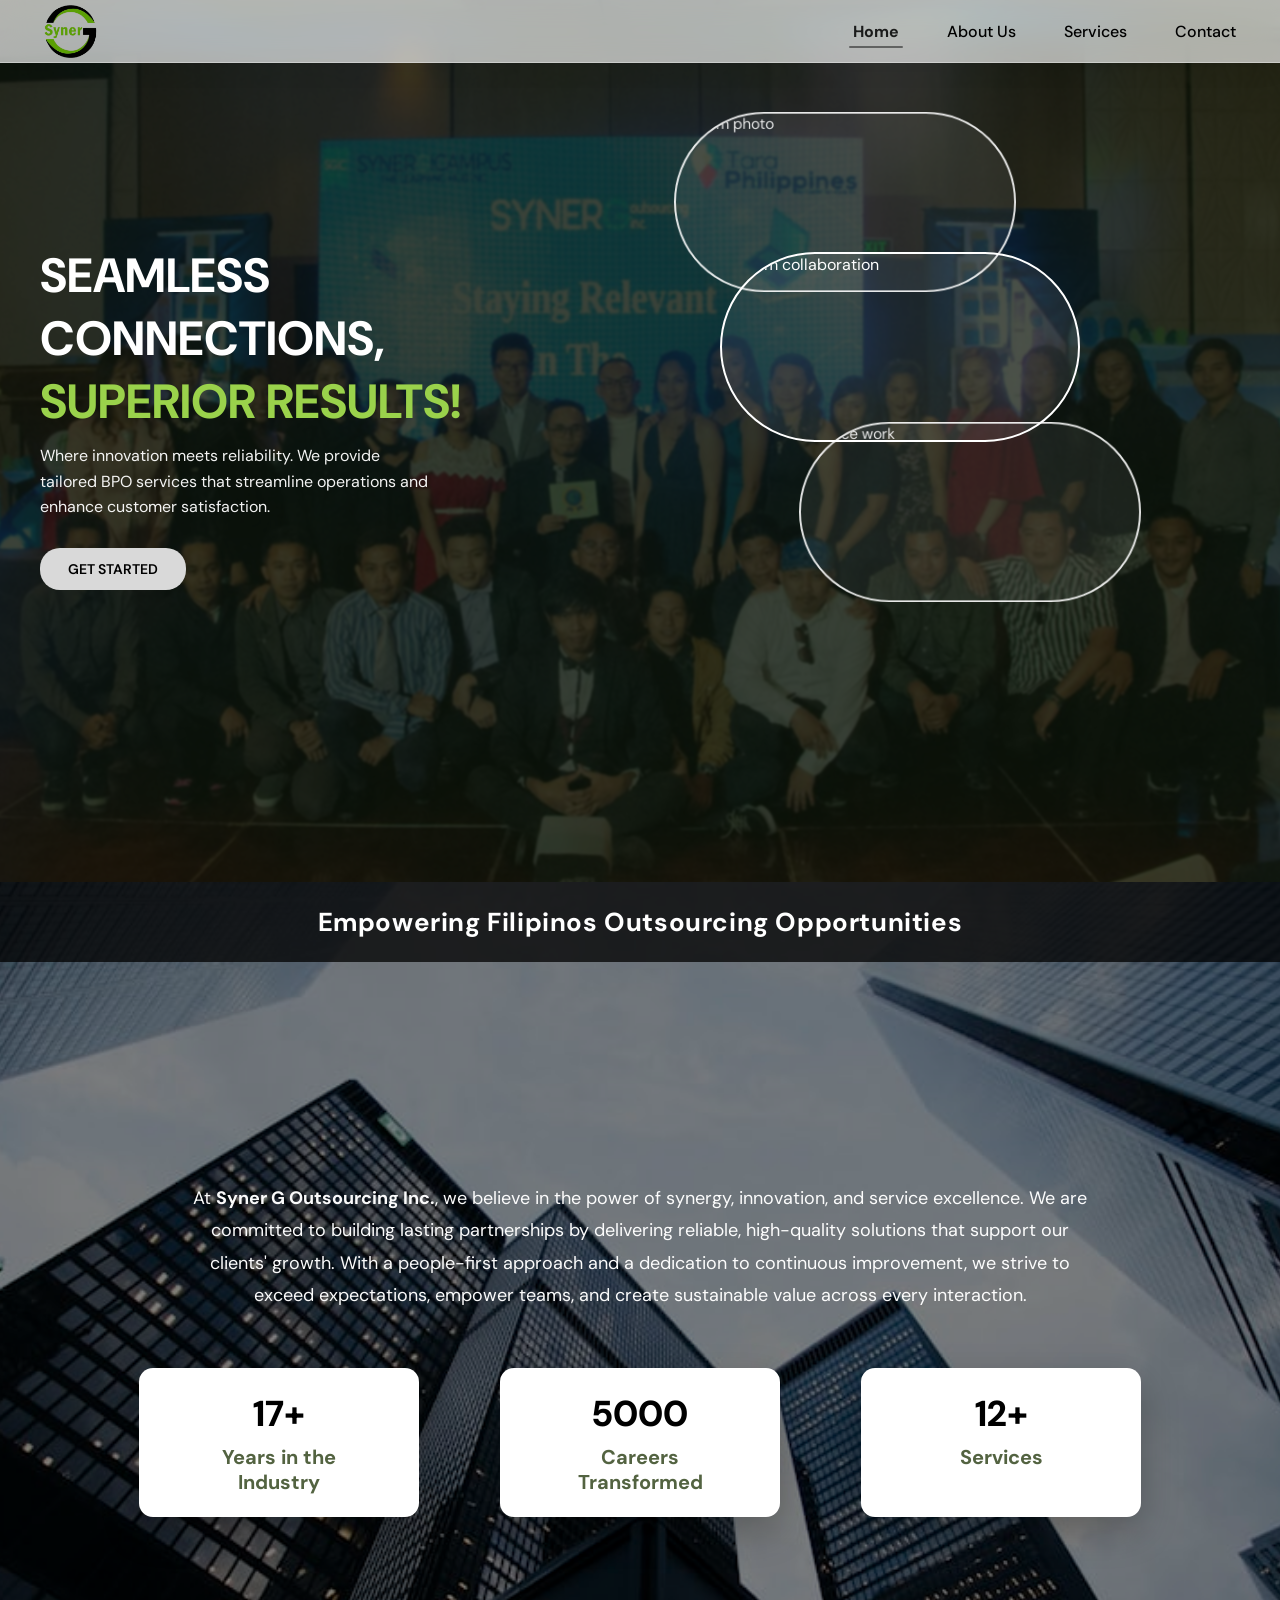
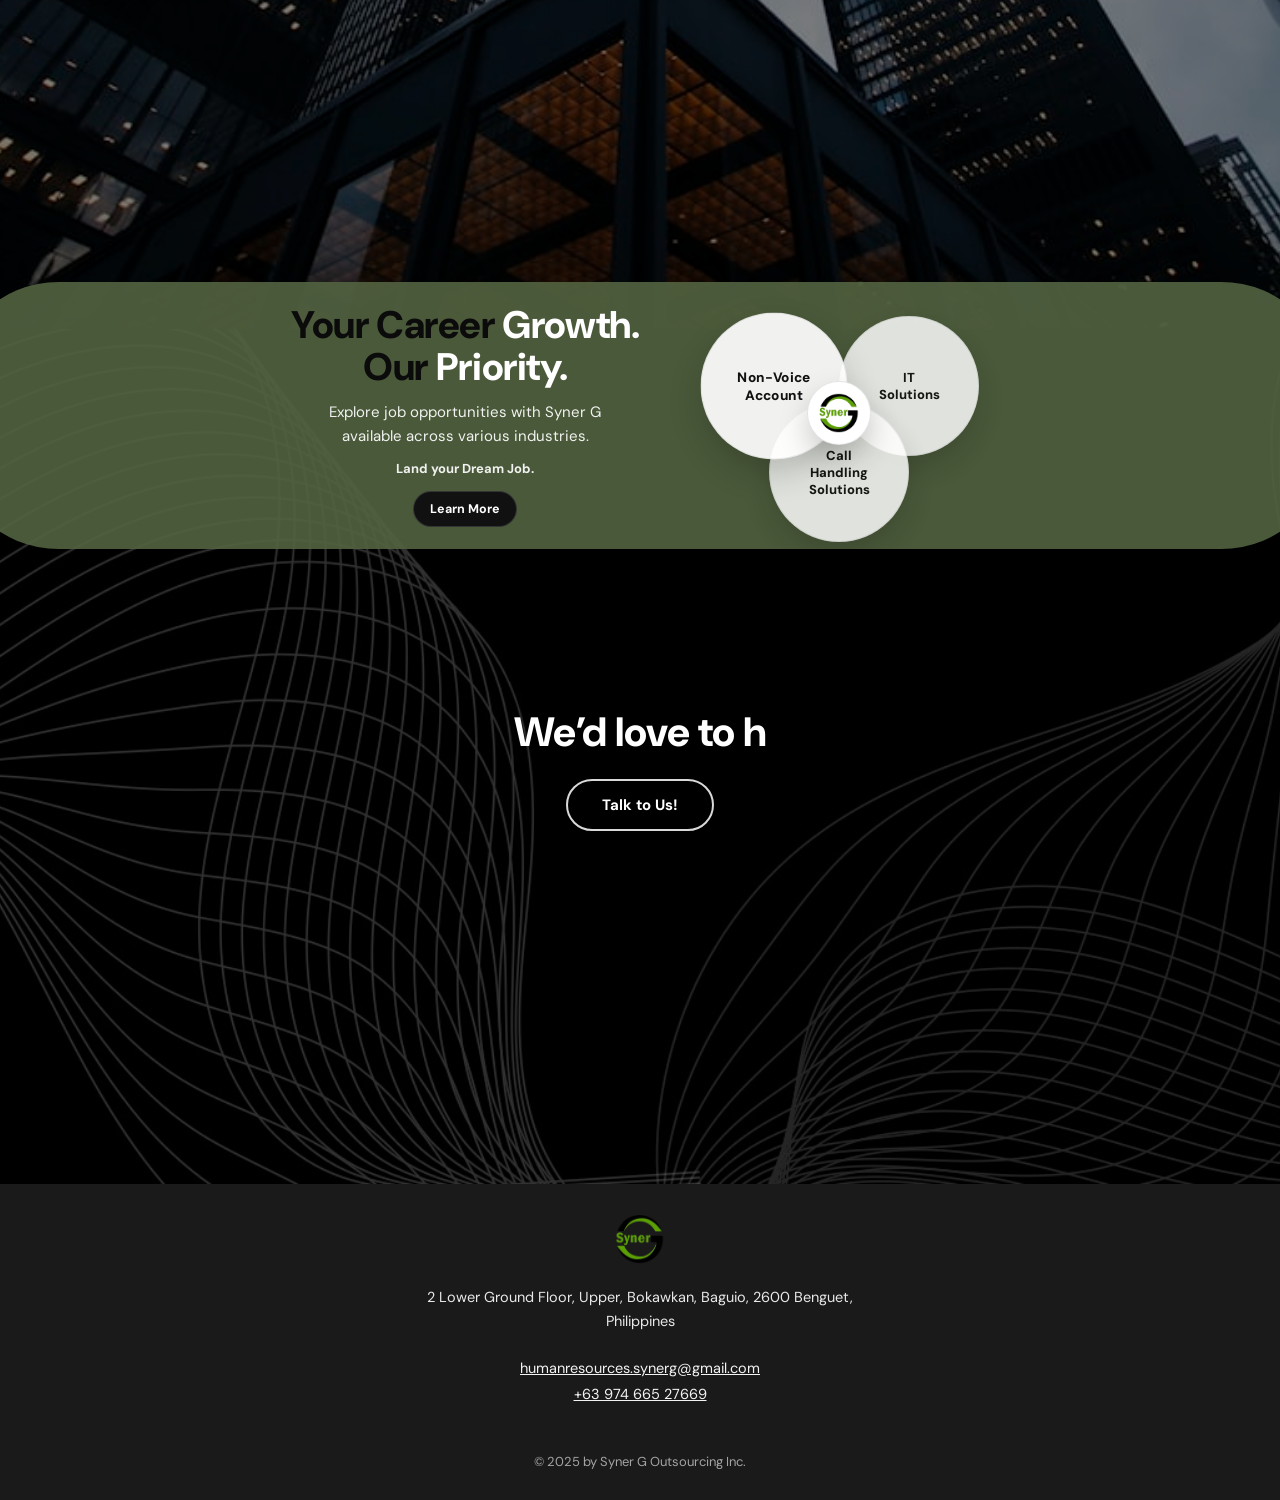
==== commit 096eae78: "SERVICES-2 UPDATED" ====
--- a/pages/index.html
+++ b/pages/index.html
@@ -93,7 +93,7 @@
 
     <!-- ===== SECTION 2: ABOUT + STATS ===== -->
     <section class="about-stats">
-      <div class="about-stats__title">
+      <div class="about-stats__title reveal-right">
         <h2>Empowering Filipinos Outsourcing Opportunities</h2>
       </div>
 
@@ -132,7 +132,7 @@
       <div class="dashboard-oval__inner">
         <div class="dashboard-oval__content">
           <!-- LEFT -->
-          <div class="dashboard-oval__left">
+          <div class="dashboard-oval__left oval-left-reveal">
             <h2 class="oval-title">
               Your Career <span>Growth.</span><br />
               Our <span>Priority.</span>
@@ -149,7 +149,7 @@
           </div>
 
           <!-- RIGHT: VENN -->
-          <div class="dashboard-oval__right">
+          <div class="dashboard-oval__right oval-right-reveal">
             <div class="venn">
               <div class="venn-circle c1">
                 <span>IT<br />Solutions</span>
@@ -175,7 +175,10 @@
     <!-- ===== SECTION 4: BG IMAGE + CENTER CTA ===== -->
     <section class="cta-bg">
       <div class="cta-bg__content">
-        <h2>We’d love to hear from you at <span>Syner G!</span></h2>
+        <h2 class="cta-typing">
+          We’d love to hear from you at <span>Syner G!</span>
+        </h2>
+
         <a href="contact.html" class="cta-bg__btn">Talk to Us!</a>
       </div>
     </section>
@@ -307,5 +310,127 @@
         setInterval(rotateVenn, 2000);
       });
     </script>
+    <script>
+      document.addEventListener("DOMContentLoaded", () => {
+        const aboutStats = document.querySelector(".about-stats");
+        if (!aboutStats) return;
+
+        const reveals = aboutStats.querySelectorAll(".reveal-right");
+
+        const observer = new IntersectionObserver(
+          (entries) => {
+            entries.forEach((entry) => {
+              if (entry.isIntersecting) {
+                entry.target.classList.add("is-visible");
+                observer.unobserve(entry.target); // animate once
+              }
+            });
+          },
+          { threshold: 0.15 }
+        );
+
+        reveals.forEach((el) => observer.observe(el));
+      });
+    </script>
+    <script>
+      document.addEventListener("DOMContentLoaded", () => {
+        const aboutStats = document.querySelector(".about-stats");
+        if (!aboutStats) return;
+
+        // Title reveal (only if it still has reveal-right)
+        const title = aboutStats.querySelector(
+          ".about-stats__title.reveal-right"
+        );
+        const cards = aboutStats.querySelectorAll(".stat-card");
+
+        const observer = new IntersectionObserver(
+          (entries) => {
+            entries.forEach((entry) => {
+              if (!entry.isIntersecting) return;
+
+              // Title
+              if (entry.target.classList.contains("reveal-right")) {
+                entry.target.classList.add("is-visible");
+              }
+
+              // Grid trigger -> reveal all cards
+              if (entry.target.classList.contains("about-stats__grid")) {
+                cards.forEach((card) => card.classList.add("is-visible"));
+              }
+
+              observer.unobserve(entry.target);
+            });
+          },
+          { threshold: 0.2 }
+        );
+
+        if (title) observer.observe(title);
+
+        const grid = aboutStats.querySelector(".about-stats__grid");
+        if (grid) observer.observe(grid);
+      });
+    </script>
+    <script>
+      document.addEventListener("DOMContentLoaded", () => {
+        const ovalSection = document.querySelector(".dashboard-oval");
+        if (!ovalSection) return;
+
+        const left = ovalSection.querySelector(".oval-left-reveal");
+        const right = ovalSection.querySelector(".oval-right-reveal");
+
+        const observer = new IntersectionObserver(
+          (entries) => {
+            entries.forEach((entry) => {
+              if (!entry.isIntersecting) return;
+
+              // slide both at the same time
+              if (left) left.classList.add("is-visible");
+              if (right) right.classList.add("is-visible");
+
+              observer.unobserve(entry.target);
+            });
+          },
+          { threshold: 0.25 }
+        );
+
+        observer.observe(ovalSection);
+      });
+    </script>
+    <script>
+      document.addEventListener("DOMContentLoaded", () => {
+        const ctaSection = document.querySelector(".cta-bg");
+        const typingEl = document.querySelector(".cta-typing");
+        if (!ctaSection || !typingEl) return;
+
+        const fullHTML = typingEl.innerHTML;
+        let index = 0;
+        let hasPlayed = false;
+
+        typingEl.innerHTML = "";
+
+        function typeText() {
+          if (index <= fullHTML.length) {
+            typingEl.innerHTML = fullHTML.slice(0, index);
+            index++;
+            setTimeout(typeText, 35); // typing speed (lower = faster)
+          }
+        }
+
+        const observer = new IntersectionObserver(
+          (entries) => {
+            entries.forEach((entry) => {
+              if (entry.isIntersecting && !hasPlayed) {
+                hasPlayed = true;
+                typeText();
+                observer.unobserve(entry.target);
+              }
+            });
+          },
+          { threshold: 0.4 }
+        );
+
+        observer.observe(ctaSection);
+      });
+    </script>
   </body>
 </html>
--- a/styles/main.css
+++ b/styles/main.css
@@ -43,7 +43,7 @@
 .header-container {
   max-width: 1200px;
   margin: 0 auto;
-  height: 72px; /* stable */
+  height: 50px; /* stable */
   display: flex;
   align-items: center;
   justify-content: space-between;
@@ -132,6 +132,60 @@
   cursor: pointer;
 }
 
+/* =========================================================
+   FOOTER
+   ========================================================= */
+   .site-footer{
+    width: 100%;
+    background: #1a1a1a;
+    color: #ffffff;
+    padding: 30px 22px 30px;
+    text-align: center;
+  }
+  
+  .footer-inner{
+    max-width: 900px;
+    margin: 0 auto;
+    display: flex;
+    flex-direction: column;
+    align-items: center;
+    gap: 22px;
+  }
+  
+  .footer-logo img{
+    width: 56px;
+    height: auto;
+    display: block;
+  }
+  
+  .footer-address{
+    font-size: 14.5px;
+    line-height: 1.6;
+    opacity: 0.9;
+    margin: 0;
+  }
+  
+  .footer-contact{
+    font-size: 14.5px;
+    line-height: 1.8;
+    margin: 0;
+  }
+  
+  .footer-contact a{
+    color: #ffffff;
+    text-decoration: underline;
+    opacity: 0.95;
+  }
+  
+  .footer-contact a:hover{ opacity: 0.7; }
+  
+  .footer-copy{
+    margin-top: 24px;
+    font-size: 13px;
+    opacity: 0.6;
+  }
+  
+
 /* close button hidden on desktop */
 .drawer-close { display: none; }
 
--- a/styles/dashboard.css
+++ b/styles/dashboard.css
@@ -55,7 +55,7 @@
   display: flex;
   align-items: center;
   justify-content: space-between;
-  gap: 40px;
+  gap: 30px;
   flex-wrap: wrap;
   width: 100%;
 }
@@ -239,6 +239,61 @@
   color: #536341;
   line-height: 1.25;
 }
+/* =========================================
+   SCROLL REVEAL (ONLY ABOUT-STATS)
+   ========================================= */
+   .about-stats .reveal-right{
+    opacity: 0;
+    transform: translateX(80px);
+    transition: transform 0.9s ease, opacity 0.9s ease;
+    will-change: transform, opacity;
+  }
+  
+  .about-stats .reveal-right.is-visible{
+    opacity: 1;
+    transform: translateX(0);
+  }
+  
+  /* optional stagger: container after title */
+  .about-stats .about-stats__container.reveal-right{
+    transition-delay: 0.15s;
+  }
+  
+  @media (max-width: 768px){
+    .about-stats .reveal-right{
+      transform: translateX(45px);
+      transition: transform 0.75s ease, opacity 0.75s ease;
+    }
+  }
+/* =========================================
+   STATS CARDS REVEAL (slide up)
+   ========================================= */
+   .about-stats .stat-card{
+    opacity: 0;
+    transform: translateY(40px);
+    transition: transform 0.75s ease, opacity 0.75s ease;
+    will-change: transform, opacity;
+  }
+  
+  .about-stats .stat-card.is-visible{
+    opacity: 1;
+    transform: translateY(0);
+  }
+  
+  /* stagger animation */
+  .about-stats .stat-card:nth-child(1){ transition-delay: 0.00s; }
+  .about-stats .stat-card:nth-child(2){ transition-delay: 0.12s; }
+  .about-stats .stat-card:nth-child(3){ transition-delay: 0.24s; }
+  
+  @media (prefers-reduced-motion: reduce){
+    .about-stats .stat-card{
+      transition: none;
+      opacity: 1;
+      transform: none;
+    }
+  }
+    
+  
 
 /* =========================================================
    SECTION 3: OVAL + VENN
@@ -406,7 +461,43 @@
   width: 46px;
   height: auto;
   display: block;
-}
+}/* =========================================
+   DASHBOARD OVAL REVEAL (LEFT + RIGHT)
+   ========================================= */
+.dashboard-oval .oval-left-reveal,
+.dashboard-oval .oval-right-reveal{
+  opacity: 0;
+  transition: transform 0.9s ease, opacity 0.9s ease;
+  will-change: transform, opacity;
+}
+
+/* start positions */
+.dashboard-oval .oval-left-reveal{
+  transform: translateX(-70px);
+}
+
+.dashboard-oval .oval-right-reveal{
+  transform: translateX(70px);
+}
+
+/* visible state */
+.dashboard-oval .oval-left-reveal.is-visible,
+.dashboard-oval .oval-right-reveal.is-visible{
+  opacity: 1;
+  transform: translateX(0);
+}
+
+/* respect reduced motion */
+@media (prefers-reduced-motion: reduce){
+  .dashboard-oval .oval-left-reveal,
+  .dashboard-oval .oval-right-reveal{
+    transition: none;
+    opacity: 1;
+    transform: none;
+  }
+}
+
+
 
 /* =========================================================
    SECTION 4: BG IMAGE + CENTER CTA
@@ -484,59 +575,21 @@
   transform: translateY(-1px);
   opacity: 0.98;
 }
-
-/* =========================================================
-   FOOTER
-   ========================================================= */
-.site-footer{
-  width: 100%;
-  background: #1a1a1a;
-  color: #ffffff;
-  padding: 80px 22px 50px;
-  text-align: center;
-}
-
-.footer-inner{
-  max-width: 900px;
-  margin: 0 auto;
-  display: flex;
-  flex-direction: column;
-  align-items: center;
-  gap: 22px;
-}
-
-.footer-logo img{
-  width: 56px;
-  height: auto;
-  display: block;
-}
-
-.footer-address{
-  font-size: 14.5px;
-  line-height: 1.6;
-  opacity: 0.9;
-  margin: 0;
-}
-
-.footer-contact{
-  font-size: 14.5px;
-  line-height: 1.8;
-  margin: 0;
-}
-
-.footer-contact a{
-  color: #ffffff;
-  text-decoration: underline;
-  opacity: 0.95;
-}
-
-.footer-contact a:hover{ opacity: 0.7; }
-
-.footer-copy{
-  margin-top: 24px;
-  font-size: 13px;
-  opacity: 0.6;
-}
+/* =========================================
+   CTA TYPING TEXT
+   ========================================= */
+   .cta-typing{
+    white-space: nowrap;
+    overflow: hidden;
+  }
+  
+  @media (max-width: 768px){
+    .cta-typing{
+      white-space: normal; /* allow wrap on mobile */
+    }
+  }
+  
+
 
 /* =========================================================
    RESPONSIVE
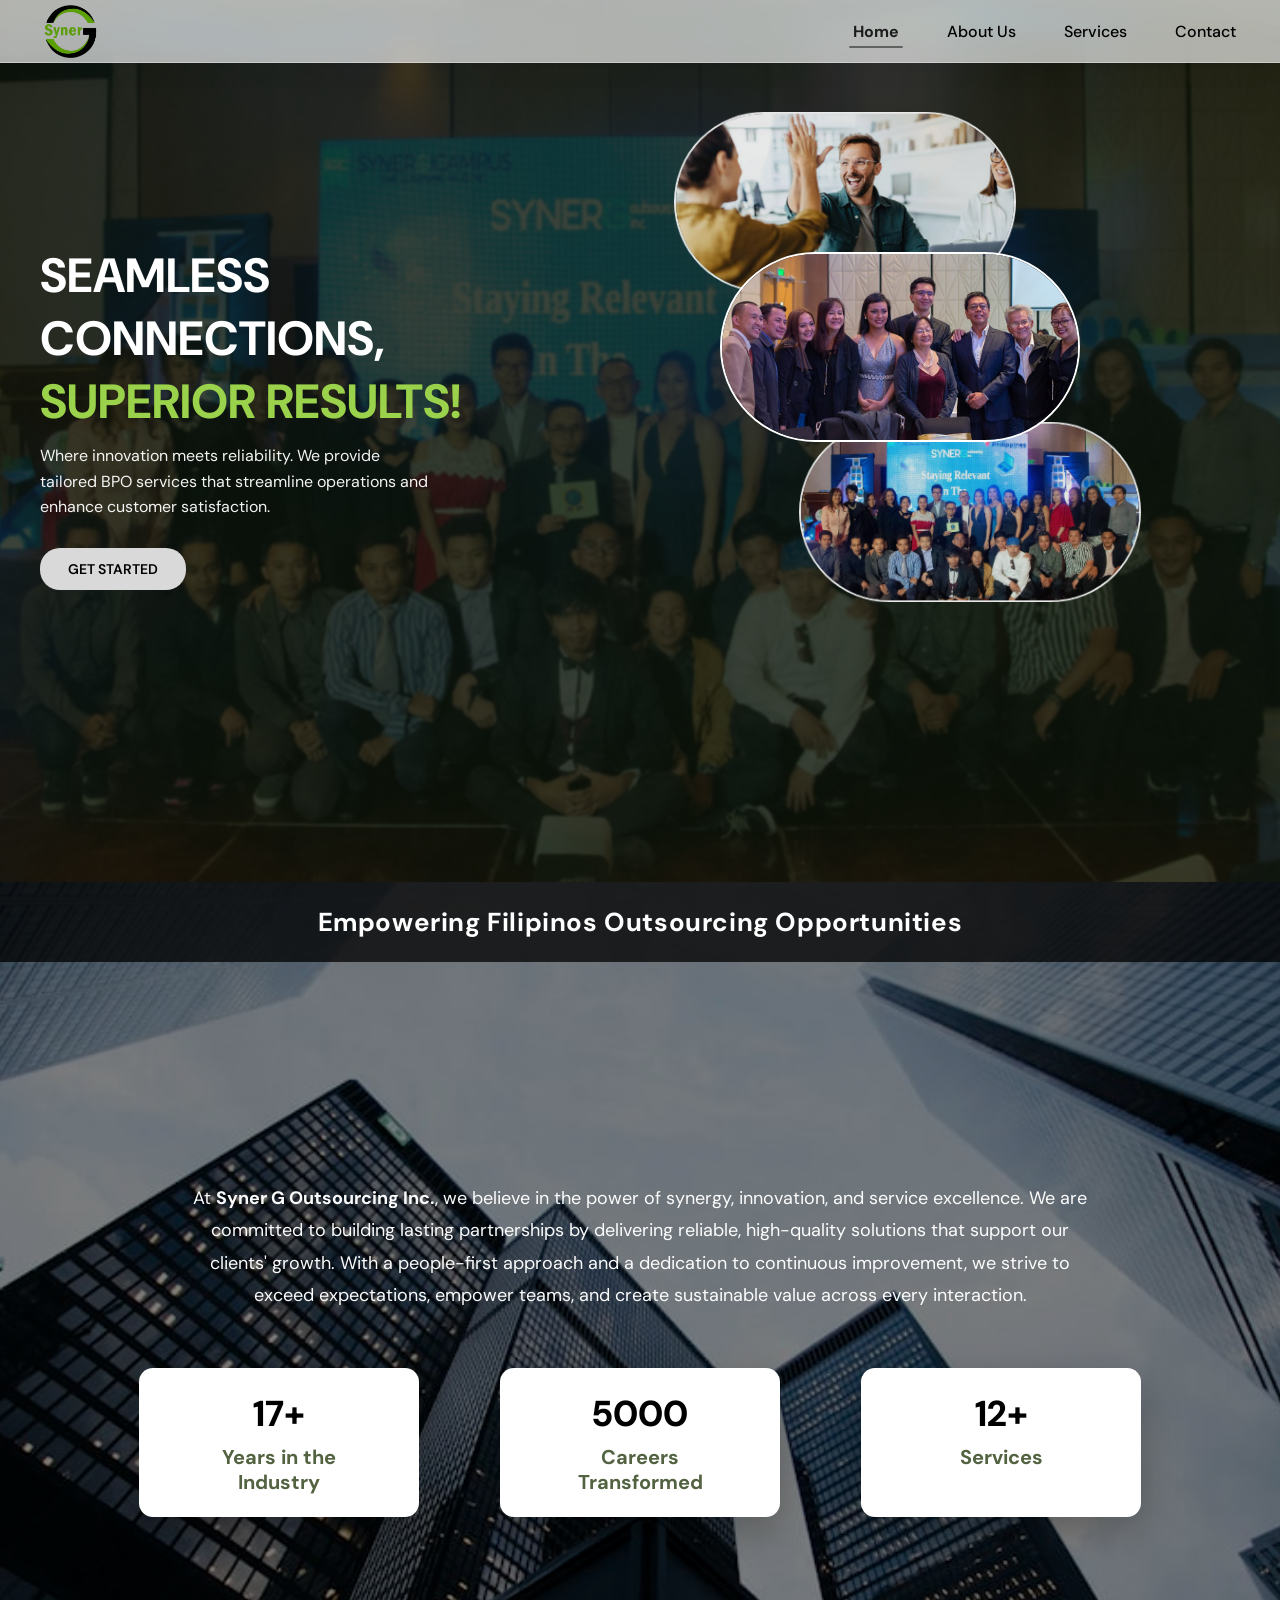
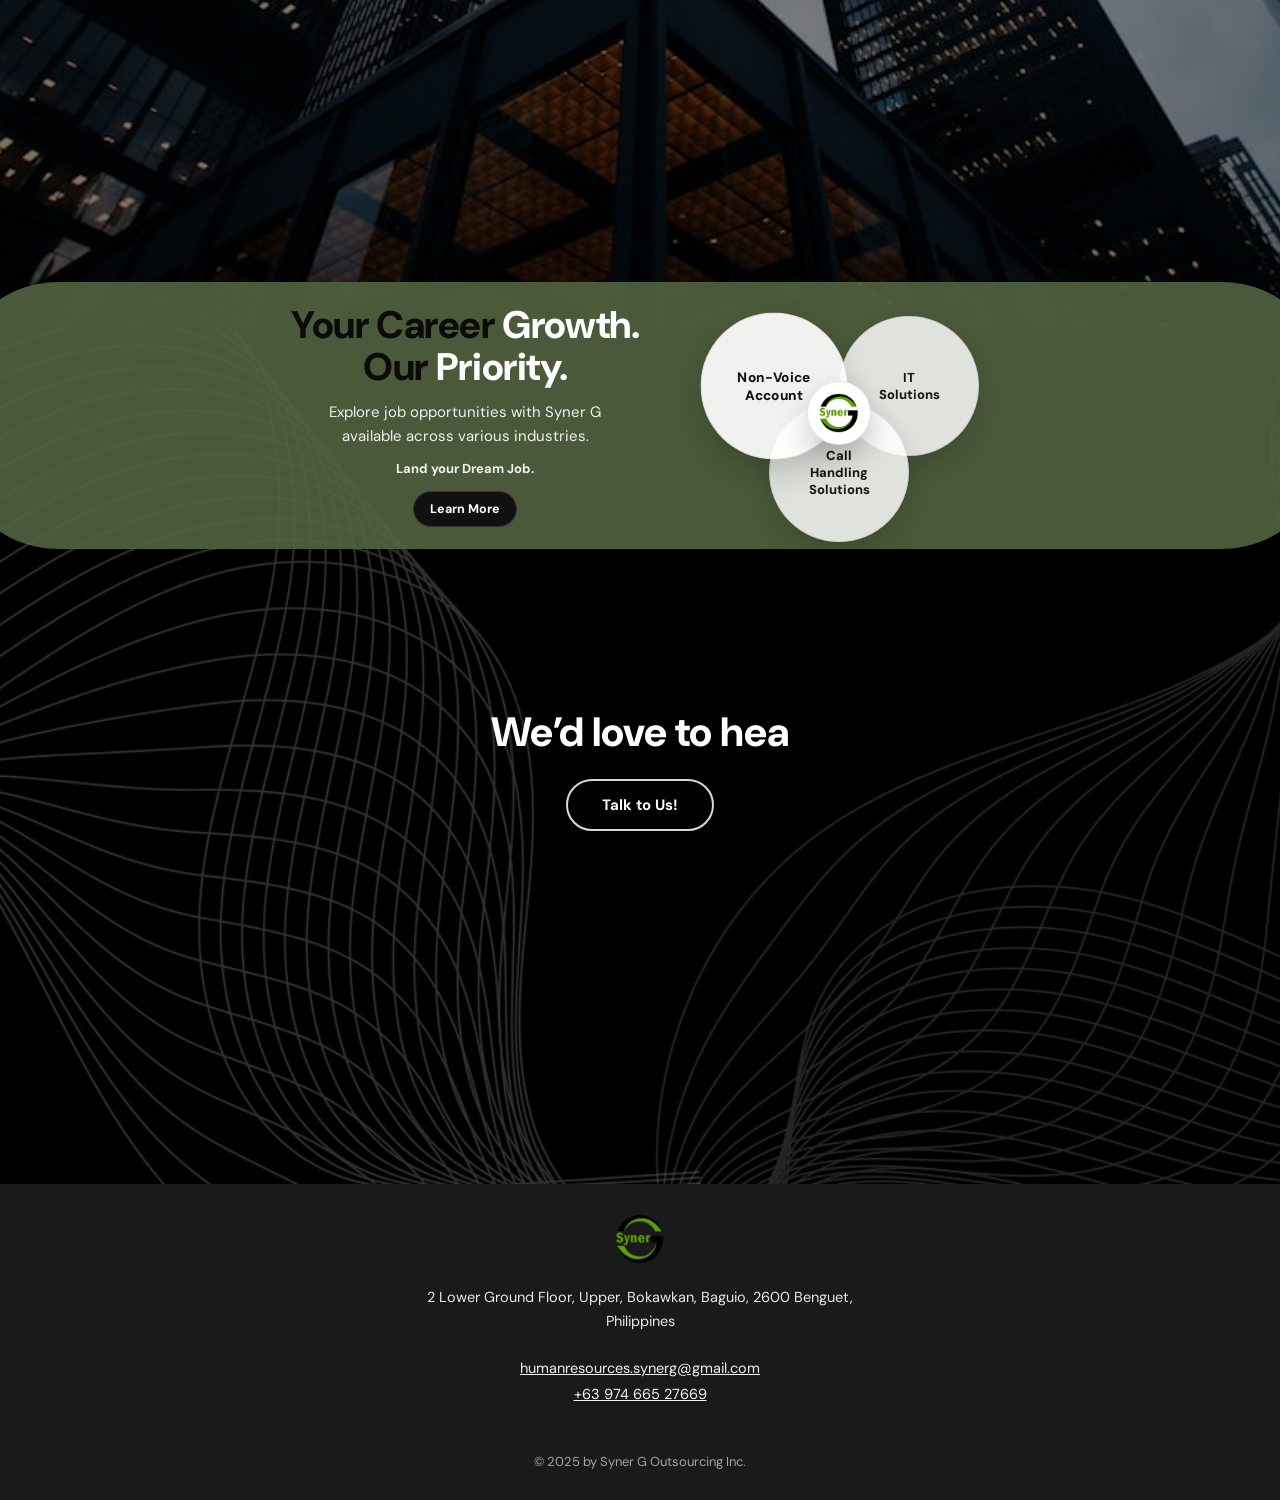
==== commit c5269b12: "SEMI FINAL" ====
--- a/pages/index.html
+++ b/pages/index.html
@@ -67,23 +67,17 @@
             <div class="card-block-wrap">
               <div class="card" id="first">
                 <img
-                  src="https://images.unsplash.com/photo-1522071820081-009f0129c71c?w=1200"
+                  src="../pictures/HOME/home picsds (1).jpg"
                   alt="Team collaboration"
                 />
               </div>
 
               <div class="card" id="second">
-                <img
-                  src="https://images.unsplash.com/photo-1521737711867-e3b97375f902?w=1200"
-                  alt="Team photo"
-                />
+                <img src="../pictures/HOME/home pis (1).jpg" alt="Team photo" />
               </div>
 
               <div class="card" id="third">
-                <img
-                  src="https://images.unsplash.com/photo-1498050108023-c5249f4df085?w=1200"
-                  alt="Office work"
-                />
+                <img src="../pictures/BGs/event.jpg" alt="Office work" />
               </div>
             </div>
           </div>
--- a/styles/dashboard.css
+++ b/styles/dashboard.css
@@ -16,7 +16,7 @@
   content: "";
   position: absolute;
   inset: 0;
-  background-image: url("../pictures/event.jpg");
+  background-image: url("../pictures/BGs/event.jpg");
   background-size: cover;
   background-position: center;
   background-repeat: no-repeat;
@@ -149,7 +149,7 @@
   padding: 180px 0 200px;
   min-height: 120vh;
 
-  background-image: url("../pictures/Bldg.jpg");
+  background-image: url("../pictures/BGs/Bldg.jpg");
   background-size: cover;
   background-position: center;
   background-repeat: no-repeat;
@@ -509,7 +509,7 @@
   overflow: hidden;
   text-align: center;
 
-  background-image: url("../pictures/fourthbg.PNG");
+  background-image: url("../pictures/BGs/fourthbg.PNG");
   background-size: cover;
   background-position: center;
   background-repeat: no-repeat;
